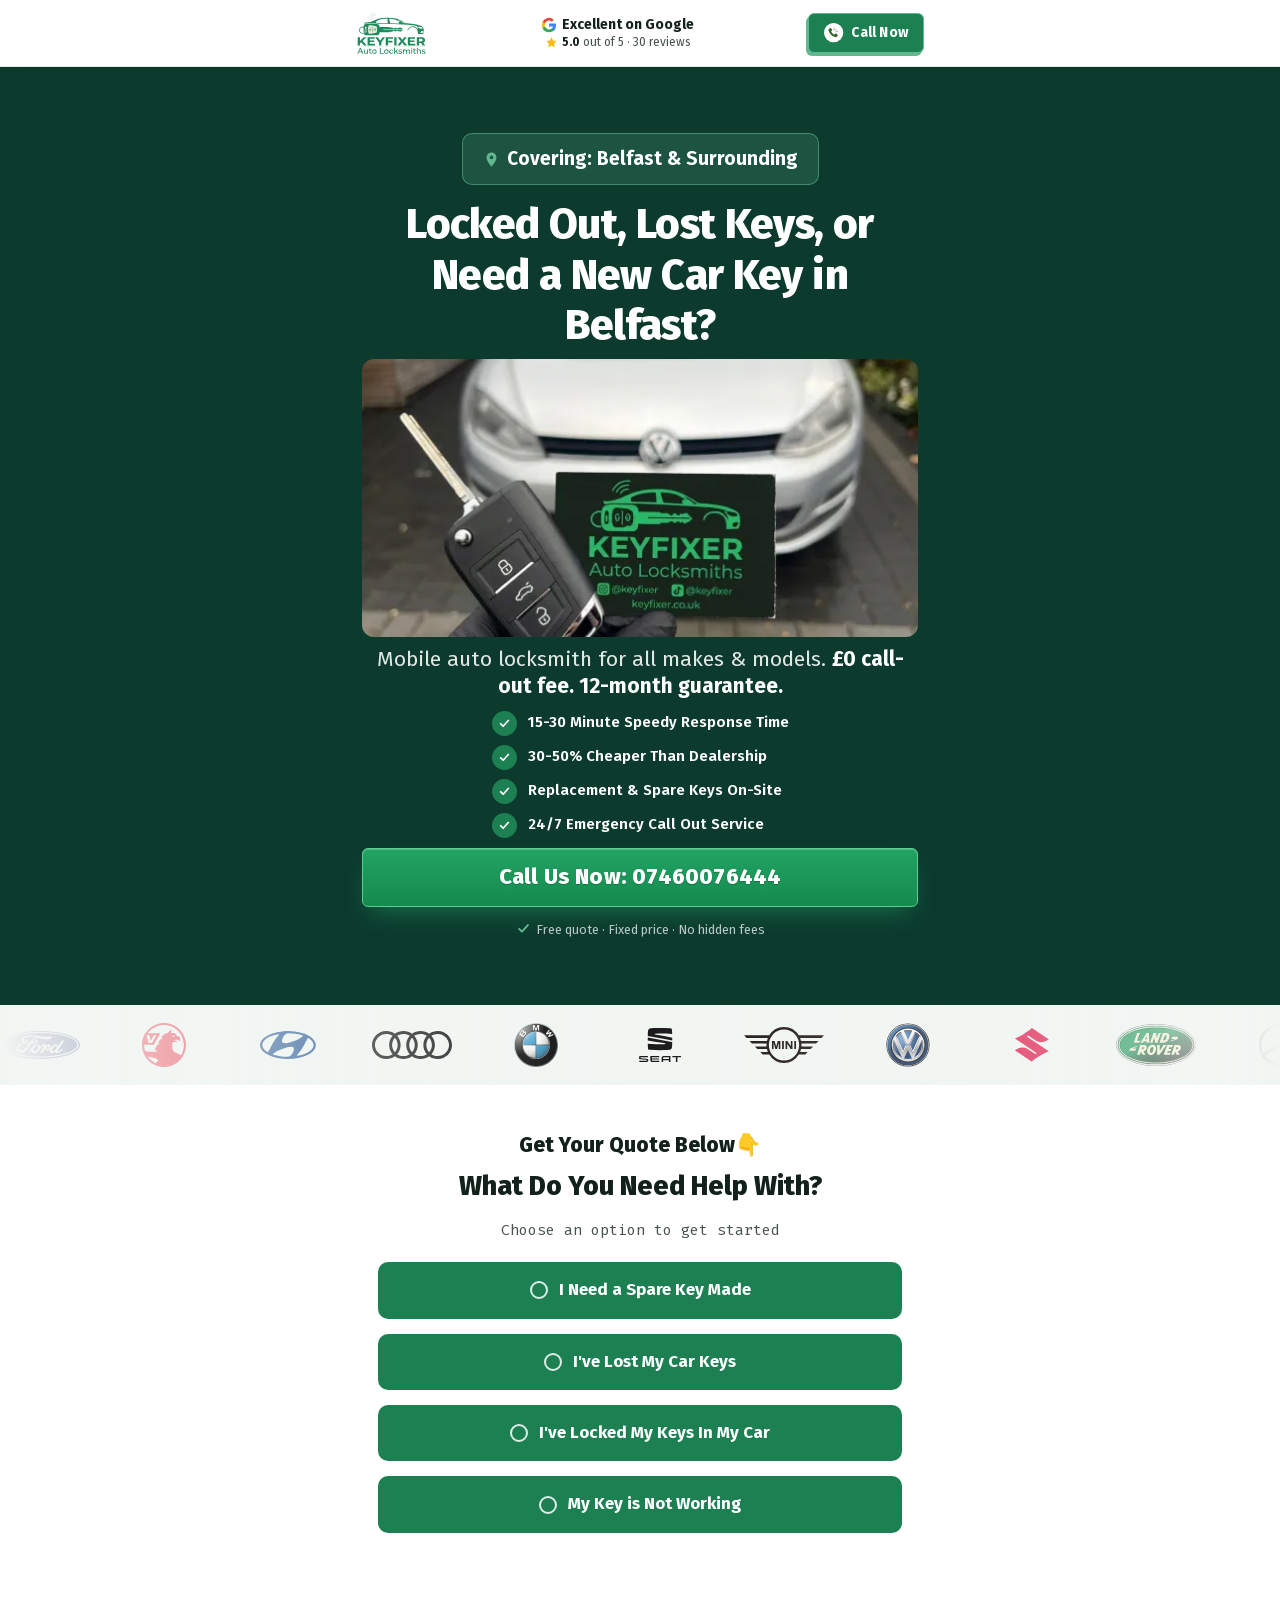
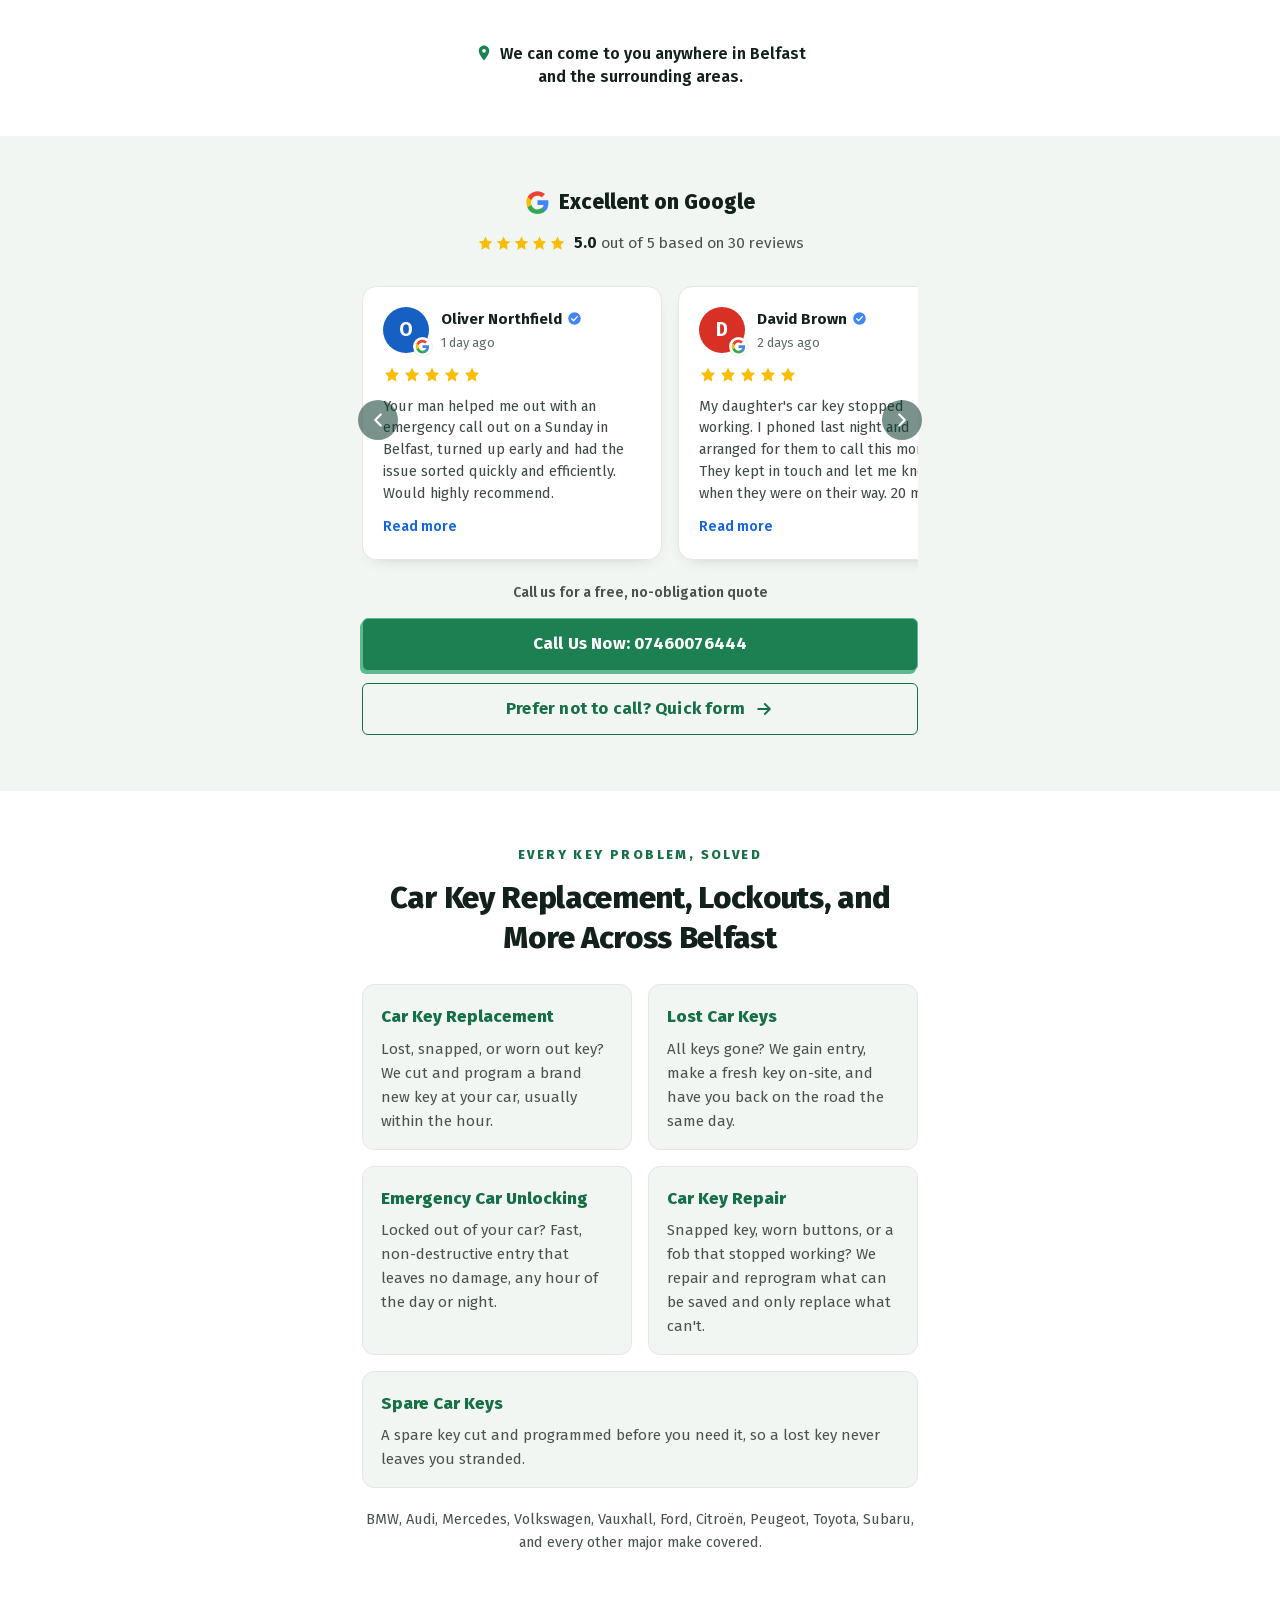
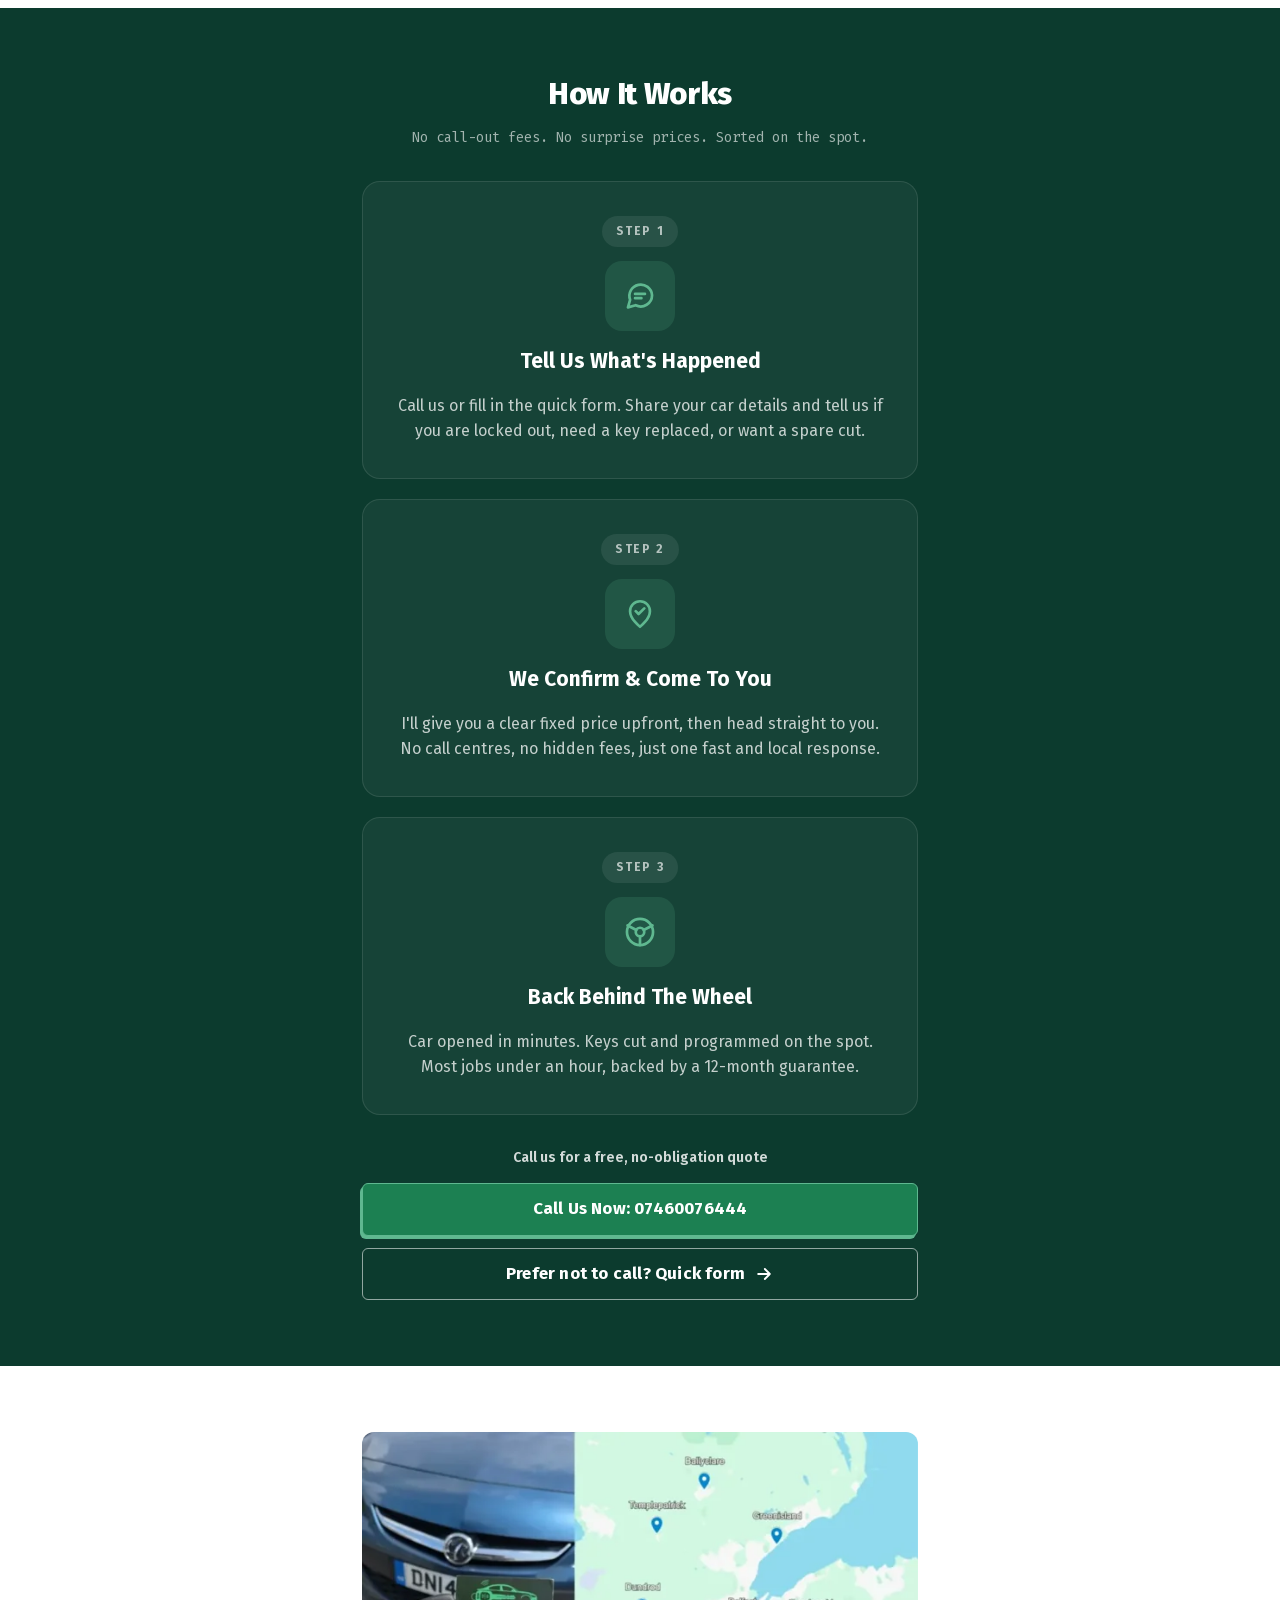
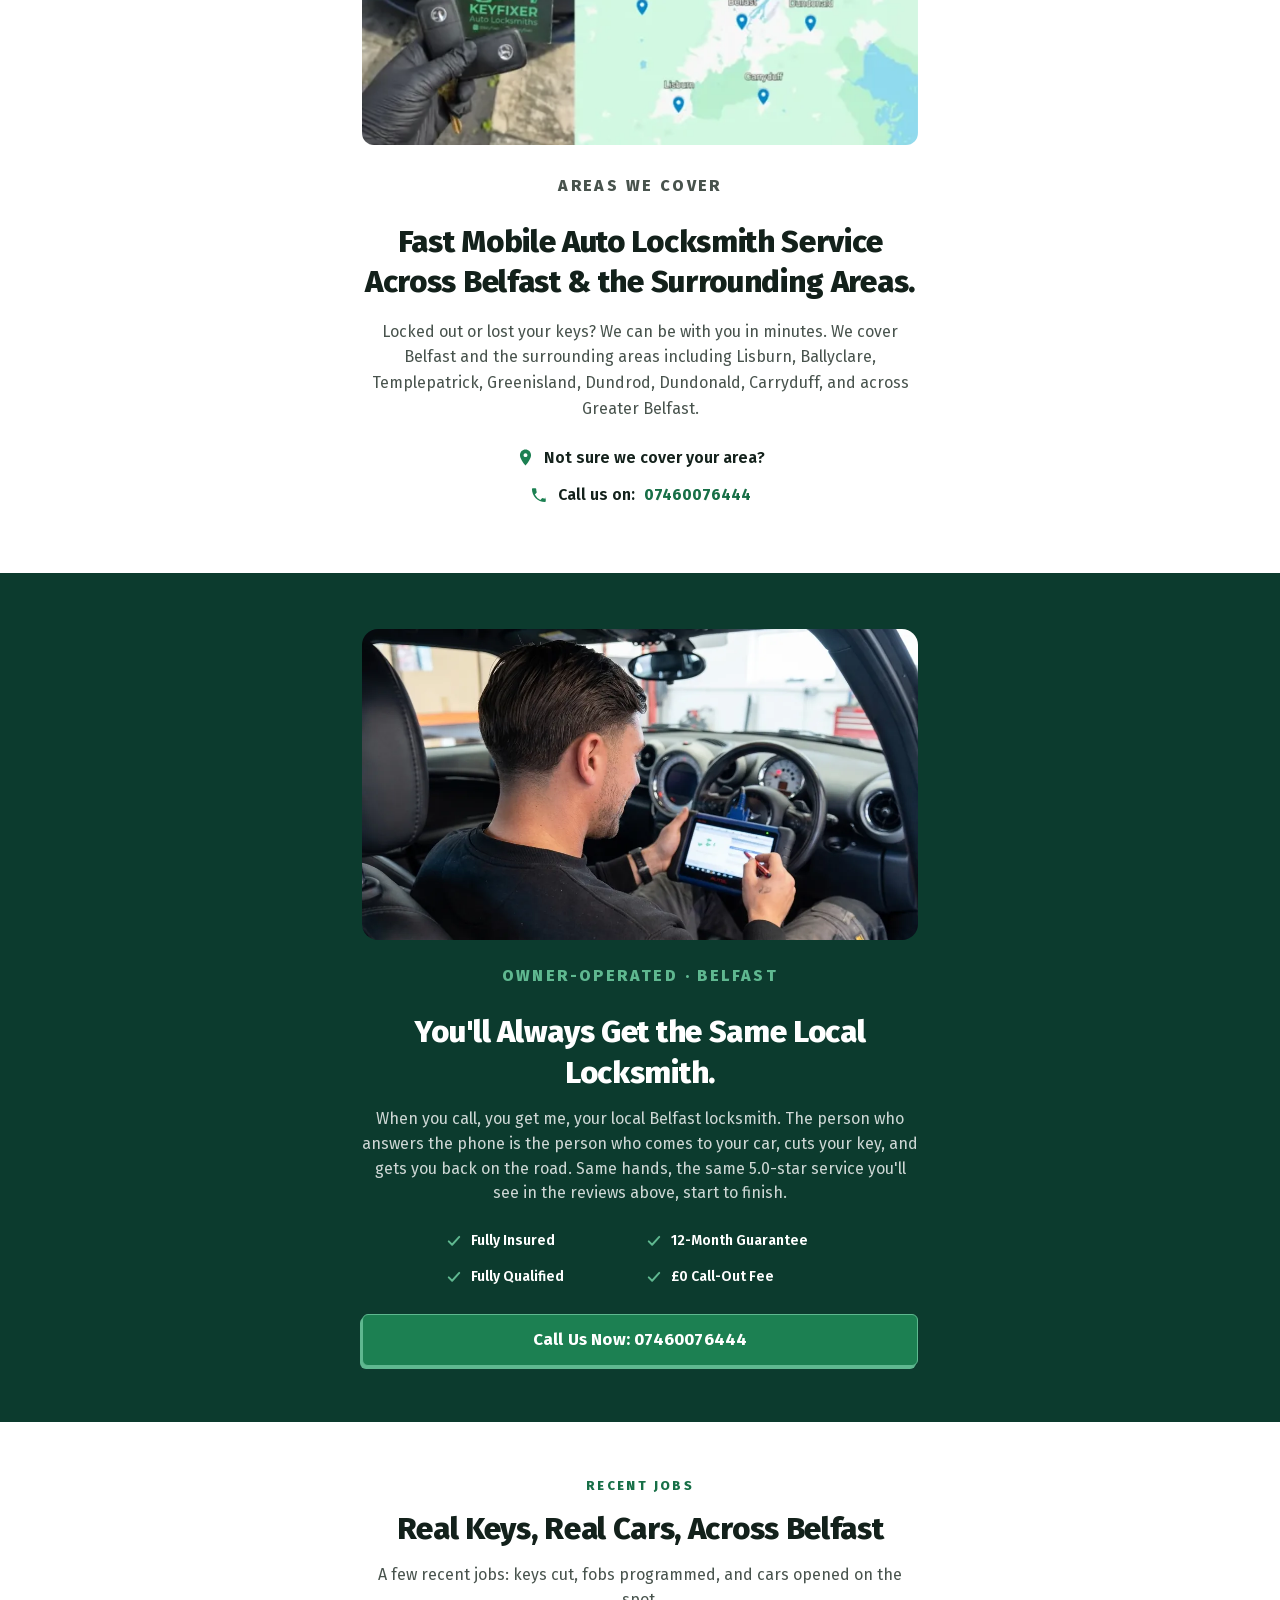
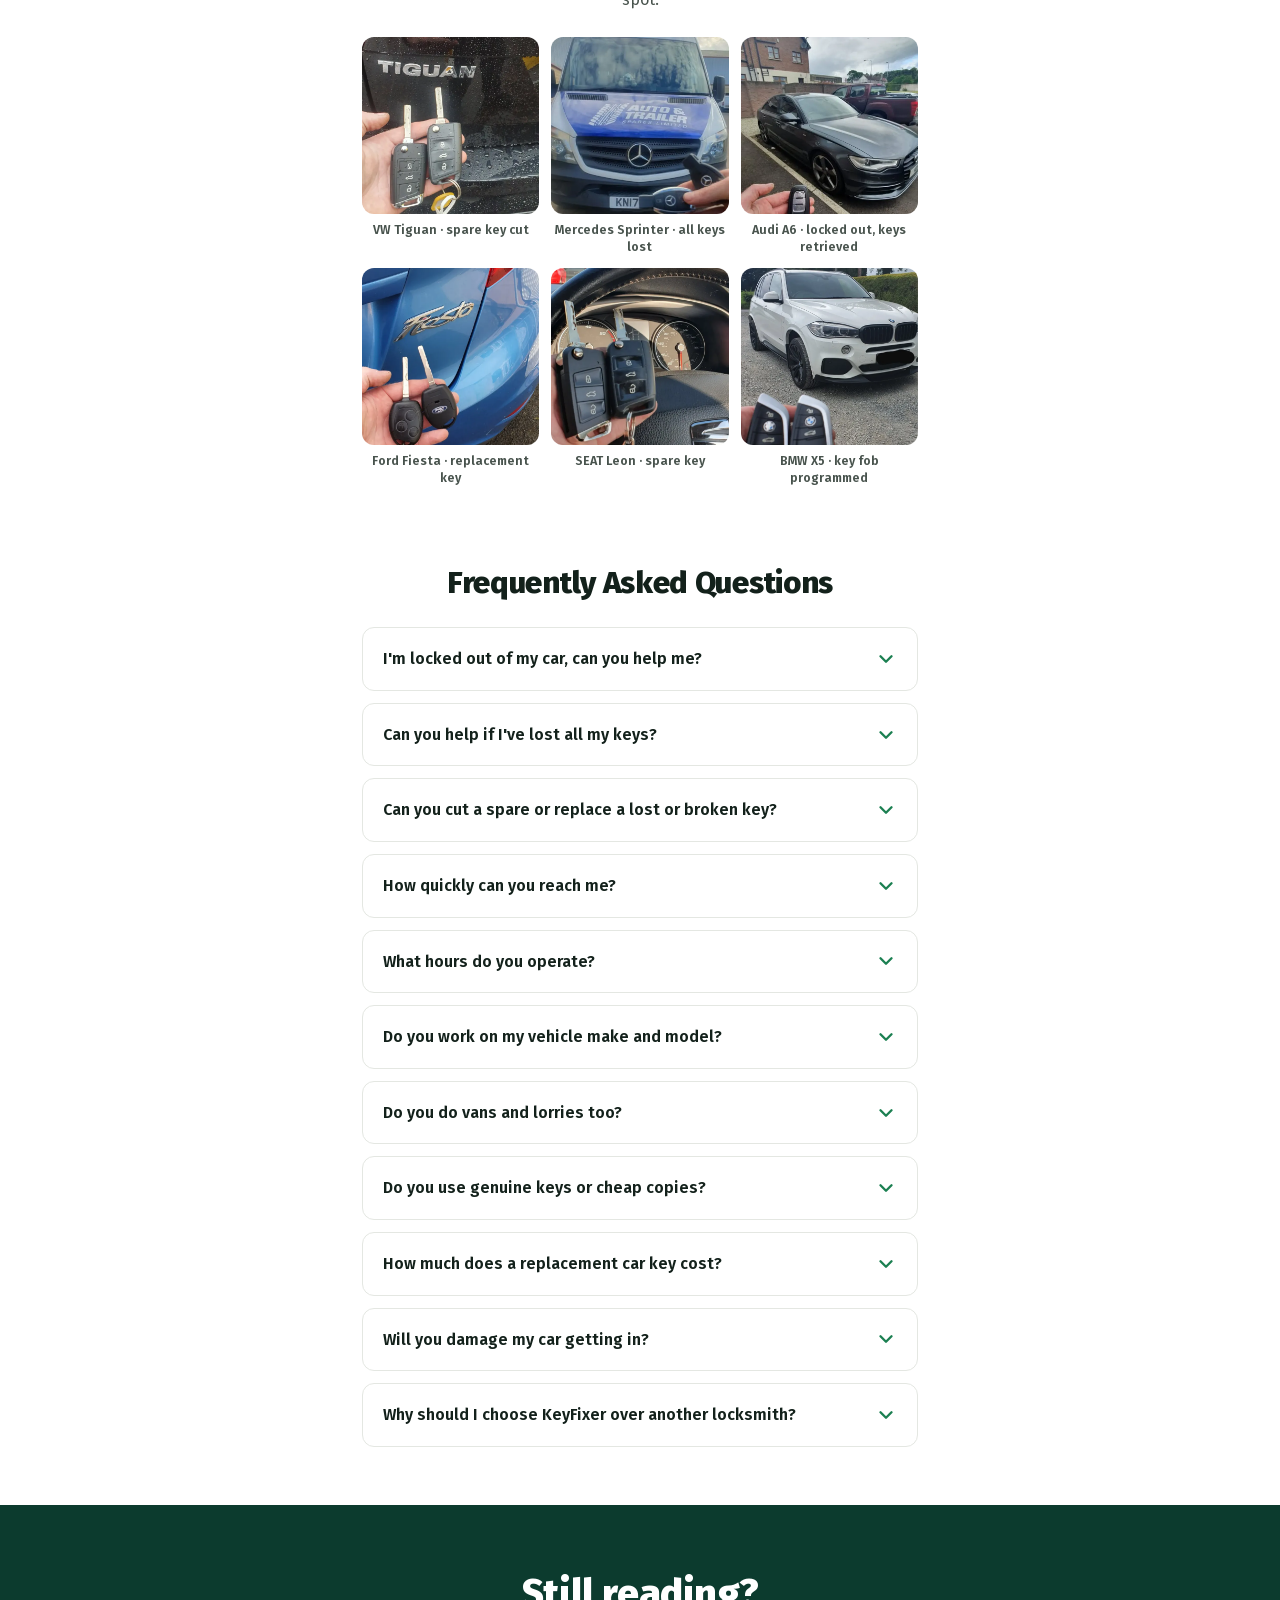
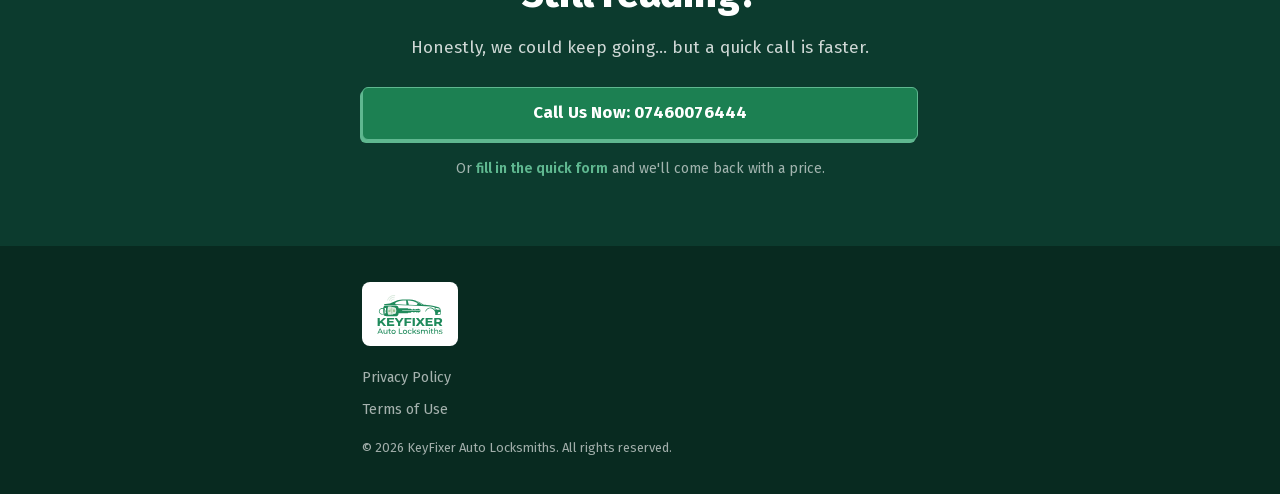
==== index.html @ 0a599f73 "Fix facade carry-through: routing race, config-text poisoning, patient verify Three stacked bugs bro" ====
<!doctype html>
<html lang="en-GB">
<head>
<meta charset="utf-8">
<meta name="viewport" content="width=device-width, initial-scale=1">
<!-- Google tag (gtag.js) -->
<script async src="https://www.googletagmanager.com/gtag/js?id=AW-18305418863"></script>
<script>
  window.dataLayer = window.dataLayer || [];
  function gtag(){dataLayer.push(arguments);}
  gtag('js', new Date());

  gtag('config', 'AW-18305418863');
</script>
<script>
  /* Click to Call conversion (Belfast Operator 1). One delegated listener
     covers every tel: link. A tel: tap opens the dialer WITHOUT unloading
     the page, so the hit fires directly and the tap is never delayed or
     blocked: no preventDefault, no callback, no failsafe. If gtag loads
     late, the event queues in the dataLayer and sends on arrival. */
  document.addEventListener('click', function (e) {
    var a = e.target && e.target.closest ? e.target.closest('a[href^="tel:"]') : null;
    if (!a) return;
    console.log('[click-to-call] tap on "' + (a.textContent || '').replace(/\s+/g, ' ').trim().slice(0, 40) + '" -> ' + a.getAttribute('href'));
    gtag('event', 'conversion', {
        'send_to': 'AW-18305418863/j5mgCMmc8NEcEO-M2phE',
        'value': 1.0,
        'currency': 'AED'
    });
    console.log('[click-to-call] ' + (window.google_tag_manager ? 'conversion sent (gtag active)' : 'conversion queued (gtag not loaded on this device: blocked, or still loading)'));
  });
</script>
<script>
  /* Microsoft Clarity stub: queues any calls made before the tag loads.
     The tag itself is injected by the deferred loader at the bottom so it
     never competes with the initial render. */
  window.clarity = window.clarity || function(){ (window.clarity.q = window.clarity.q || []).push(arguments); };
</script>
<script>
  /* Meta Pixel stub: init and PageView queue here; fbevents.js itself is
     injected by the deferred loader at the bottom and drains the queue. */
  !function(f,b,e,v,n){if(f.fbq)return;n=f.fbq=function(){n.callMethod?
  n.callMethod.apply(n,arguments):n.queue.push(arguments)};
  if(!f._fbq)f._fbq=n;n.push=n;n.loaded=!0;n.version='2.0';
  n.queue=[]}(window,document,'script','https://connect.facebook.net/en_US/fbevents.js');
  fbq('init', '1968172937166325');
  fbq('track', 'PageView');
</script>
<title>KeyFixer Auto Locksmiths | Mobile Car Key Replacement &amp; Lockouts in Belfast</title>
<meta name="description" content="Locked out, lost your keys, or need a car key replacement? KeyFixer mobile auto locksmiths cover Belfast &amp; the surrounding areas across Northern Ireland. £0 call-out fee, 15-30 min response, 24/7. Call 07460076444.">
<meta name="theme-color" content="#0c3b2e">
<meta property="og:type" content="website">
<meta property="og:locale" content="en_GB">
<meta property="og:title" content="KeyFixer Auto Locksmiths | Mobile Car Key Replacement in Belfast">
<meta property="og:description" content="Mobile auto locksmith for all car makes and models. £0 call-out fee. 15-30 min response. 24/7 emergency call out across Belfast & the surrounding areas in Northern Ireland.">
<link rel="icon" href="data:image/svg+xml,%3Csvg%20xmlns='http://www.w3.org/2000/svg'%20viewBox='0%200%2032%2032'%3E%3Crect%20width='32'%20height='32'%20rx='7'%20fill='%231f8a5b'/%3E%3Cpath%20d='M19%207a5.4%205.4%200%200%200-5.1%207.1L9%2019v3.5h3.4v-1.8h1.8v-1.8h1.7l.9-.9A5.4%205.4%200%201%200%2019%207Zm2%204.3a1.3%201.3%200%201%201%200-2.6%201.3%201.3%200%200%201%200%202.6Z'%20fill='white'/%3E%3C/svg%3E">
<style>
/* Self-hosted Fira (latin subset, OFL licence): no third-party font origins */
@font-face{font-family:'Fira Sans';font-style:normal;font-weight:400;font-display:swap;src:url(fonts/fira-sans-400.woff2) format('woff2');unicode-range:U+0000-00FF,U+0131,U+0152-0153,U+02BB-02BC,U+02C6,U+02DA,U+02DC,U+0304,U+0308,U+0329,U+2000-206F,U+20AC,U+2122,U+2191,U+2193,U+2212,U+2215,U+FEFF,U+FFFD}
@font-face{font-family:'Fira Sans';font-style:normal;font-weight:600;font-display:swap;src:url(fonts/fira-sans-600.woff2) format('woff2');unicode-range:U+0000-00FF,U+0131,U+0152-0153,U+02BB-02BC,U+02C6,U+02DA,U+02DC,U+0304,U+0308,U+0329,U+2000-206F,U+20AC,U+2122,U+2191,U+2193,U+2212,U+2215,U+FEFF,U+FFFD}
@font-face{font-family:'Fira Sans';font-style:normal;font-weight:700;font-display:swap;src:url(fonts/fira-sans-700.woff2) format('woff2');unicode-range:U+0000-00FF,U+0131,U+0152-0153,U+02BB-02BC,U+02C6,U+02DA,U+02DC,U+0304,U+0308,U+0329,U+2000-206F,U+20AC,U+2122,U+2191,U+2193,U+2212,U+2215,U+FEFF,U+FFFD}
@font-face{font-family:'Fira Sans';font-style:normal;font-weight:800;font-display:swap;src:url(fonts/fira-sans-800.woff2) format('woff2');unicode-range:U+0000-00FF,U+0131,U+0152-0153,U+02BB-02BC,U+02C6,U+02DA,U+02DC,U+0304,U+0308,U+0329,U+2000-206F,U+20AC,U+2122,U+2191,U+2193,U+2212,U+2215,U+FEFF,U+FFFD}
@font-face{font-family:'Fira Mono';font-style:normal;font-weight:400;font-display:swap;src:url(fonts/fira-mono-400.woff2) format('woff2');unicode-range:U+0000-00FF,U+0131,U+0152-0153,U+02BB-02BC,U+02C6,U+02DA,U+02DC,U+0304,U+0308,U+0329,U+2000-206F,U+20AC,U+2122,U+2191,U+2193,U+2212,U+2215,U+FEFF,U+FFFD}
</style>
<style>
/* ============ TOKENS ============ */
:root{
  --dark:#0c3b2e;
  --dark-2:#082a20;
  --green:#1c8052;   /* one notch darker than the original #1f8a5b so white button text passes WCAG 4.5:1 */
  --green-hover:#19774c;
  --green-ink:#176f47;   /* green for text and outlines on light backgrounds, 5.6:1 on --light */
  --edge:#5fb890;
  --ink:#13211b;
  --body:#48534d;
  --light:#f2f6f3;
  --line:#e4e7e2;
  --gold:#fbbc05;
  --gblue:#4285F4;
  --mono:'Fira Mono',ui-monospace,SFMono-Regular,Menlo,Consolas,monospace;
  --max:600px;
  --pad:22px;
}

/* ============ RESET ============ */
*,*::before,*::after{box-sizing:border-box}
*{margin:0;padding:0}
html{scroll-behavior:smooth;-webkit-text-size-adjust:100%}
body{
  font-family:'Fira Sans',-apple-system,BlinkMacSystemFont,'Segoe UI',Roboto,Helvetica,Arial,sans-serif;
  color:var(--body);
  background:#fff;
  line-height:1.6;
  -webkit-font-smoothing:antialiased;
  text-rendering:optimizeLegibility;
}
img,svg{display:block;max-width:100%}
a{color:inherit;text-decoration:none}
ul{list-style:none}
:focus-visible{outline:3px solid #7fd8a4;outline-offset:2px;border-radius:4px}
@media (prefers-reduced-motion:reduce){
  html{scroll-behavior:auto}
  *{transition-duration:.01ms!important;animation-duration:.01ms!important}
  .brand-track{animation-duration:46s!important}
}

/* ============ LAYOUT ============ */
.container{width:100%;max-width:var(--max);margin:0 auto;padding:0 var(--pad)}

/* ============ BUTTONS ============ */
.btn{
  display:flex;align-items:center;justify-content:center;gap:9px;
  width:100%;
  background:var(--green);color:#fff;
  font-weight:700;font-size:17px;line-height:1.2;letter-spacing:.2px;
  padding:15px 24px;
  border:1px solid var(--edge);
  border-radius:6px;
  box-shadow:-2px 3px 0 0 var(--edge);
  transition:background-color .15s ease,transform .12s ease,box-shadow .12s ease;
}
.btn:hover{background:var(--green-hover)}
.btn:active{transform:translate(-2px,3px);box-shadow:0 0 0 0 var(--edge)}
.btn--mini{
  width:auto;flex:0 0 auto;white-space:nowrap;
  padding:9px 15px;font-size:14px;gap:7px;
}
.btn--mini img{width:20px;height:20px}
/* Primary hero CTA: rich green with white text, pops off the dark bg, stays legible */
.btn--hero{
  background:linear-gradient(180deg,#22a463 0%,#15894e 100%);color:#fff;
  border:1px solid #57cf93;
  font-size:21px;font-weight:800;padding:15px 18px;white-space:nowrap;
  box-shadow:0 12px 24px -10px rgba(34,164,99,.6), inset 0 1px 0 rgba(255,255,255,.22);
  text-shadow:0 1px 1px rgba(0,0,0,.22);
}
.btn--hero:hover{background:linear-gradient(180deg,#1f9a5c 0%,#127a46 100%)}
.btn--hero:active{transform:translateY(2px);box-shadow:0 6px 14px -8px rgba(34,164,99,.55)}
/* dual CTA: primary call button + secondary ghost "quote" button */
.cta-pair{display:flex;flex-direction:column;gap:12px;margin-top:8px}
.btn--ghost{background:transparent;color:var(--green-ink);border:1.5px solid var(--green-ink);box-shadow:none}
.btn--ghost:hover{background:rgba(31,138,91,.07)}
.btn--ghost svg{width:20px;height:20px;flex:0 0 auto}
.on-dark .btn--ghost{color:#fff;border-color:rgba(255,255,255,.55)}
.on-dark .btn--ghost:hover{background:rgba(255,255,255,.08)}
.cta-note{font-size:14px;font-weight:600;color:var(--body);margin:0 0 2px;text-align:center}
.on-dark .cta-note{color:rgba(255,255,255,.82)}
.only-desktop{display:none}
@media (min-width:760px){.only-mobile{display:none}.only-desktop{display:inline}}

/* ============ HEADER ============ */
.site-header{
  position:sticky;top:0;z-index:50;
  background:#fff;border-bottom:1px solid var(--line);
  box-shadow:0 2px 14px -10px rgba(0,0,0,.45);
}
.site-header .container{display:flex;align-items:center;justify-content:space-between;gap:8px;padding:10px 16px}
.brand{display:flex;flex:0 0 auto}
.brand-logo{height:46px;width:auto}
.gbadge{display:flex;flex-direction:column;align-items:center;gap:3px;flex:0 1 auto;line-height:1.12;text-align:center;color:var(--ink)}
.gbadge-title{display:flex;align-items:center;gap:5px;font-weight:700;font-size:clamp(11px,3.3vw,14px);color:var(--ink);white-space:nowrap}
.gbadge-g{width:clamp(13px,3.6vw,16px);height:clamp(13px,3.6vw,16px);flex:0 0 auto}
.gbadge-rating{display:flex;align-items:center;gap:4px;font-size:clamp(9px,2.7vw,12px);color:var(--body);white-space:nowrap}
.gbadge-rating svg{width:clamp(10px,3vw,13px);height:clamp(10px,3vw,13px);color:var(--gold);flex:0 0 auto}
.gbadge-rating strong{color:var(--ink);font-weight:700}

/* ============ HERO ============ */
.hero{background:var(--dark);color:#fff;text-align:center;padding:8px 0 22px}
.eyebrow-pill{
  display:inline-flex;align-items:center;gap:7px;white-space:nowrap;max-width:100%;
  border:1px solid rgba(95,184,144,.55);
  background:rgba(95,184,144,.20);
  color:#fff;
  padding:10px clamp(13px,3.8vw,20px);border-radius:10px;
  font-size:clamp(14.5px,4.4vw,19px);font-weight:700;margin-bottom:14px;
}
.eyebrow-pill svg{width:17px;height:17px;color:var(--edge);flex:0 0 auto}
.hero h1{
  font-size:23px;line-height:1.2;font-weight:800;color:#fff;
  letter-spacing:-.015em;margin-bottom:8px;
}
.hero-img{width:100%;height:auto;aspect-ratio:2/1;object-fit:cover;border-radius:12px;margin-bottom:9px}
.hero-lead{font-size:16px;line-height:1.3;color:rgba(255,255,255,.88);margin-bottom:10px}
.hero-lead strong{font-weight:700;color:#fff}
.points{display:inline-flex;flex-direction:column;gap:8px;text-align:left;margin-bottom:10px}
.point{display:flex;align-items:flex-start;gap:11px;font-size:15px;font-weight:600;color:#fff}
.tick{
  flex:0 0 25px;width:25px;height:25px;margin-top:1px;border-radius:50%;
  background:var(--green);color:#fff;
  display:flex;align-items:center;justify-content:center;
}
.tick svg{width:13px;height:13px}
.hero-local{margin-top:14px;font-size:13px;line-height:1.45;color:rgba(255,255,255,.72);max-width:430px;margin-left:auto;margin-right:auto}
.hero-local svg{display:inline-block;vertical-align:-2px;width:15px;height:15px;color:var(--edge);margin-right:5px}
.hero-local strong{color:#fff;font-weight:700}

/* ============ BRAND LOGO MARQUEE ============ */
.brands{background:var(--light);overflow:hidden;position:relative;padding:18px 0}
.brand-track{
  display:flex;align-items:center;gap:44px;width:max-content;
  animation:brand-scroll 67s linear infinite;
  will-change:transform;
}
.brand-track img{width:80px;height:44px;object-fit:contain;flex:0 0 auto}
/* tight-cropped emblems: pad inside the slot so they match the older logos' visual size */
.brand-track img.em{padding:5px 12px;box-sizing:border-box}
/* loop distance = 22 logos x 80px + 22 gaps x 44px */
@keyframes brand-scroll{
  from{transform:translate3d(0,0,0)}
  to{transform:translate3d(-2728px,0,0)}
}
.brands::after{
  content:"";position:absolute;inset:0;z-index:2;pointer-events:none;
  background:linear-gradient(to right,
    #f2f6f3 0%,
    rgba(242,246,243,.75) 10%,
    rgba(242,246,243,0) 50%,
    rgba(242,246,243,.5) 90%,
    #f2f6f3 100%);
}

/* ============ QUOTE / GROWFORM EMBED ============ */
.quote{background:#fff;padding:4px 0 40px;scroll-margin-top:78px}
.embed{width:100%;min-height:420px;position:relative}
/* the real form stages invisibly (full width so it lays out correctly) and
   swaps in via .gf-live once it has booted */
.embed iframe{width:100%!important;border:0;display:block;position:absolute;left:0;top:0;opacity:0;pointer-events:none}
.embed iframe.gf-live{position:static;opacity:1;pointer-events:auto}
/* facade: instant replica of the form's first step */
.gf-skel{max-width:560px;margin:0 auto;padding:30px 18px 10px;text-align:center;min-height:540px}
.gf-skel-eyebrow{font-size:21px;font-weight:800;color:var(--ink)}
.gf-skel-title{font-size:27px;font-weight:800;color:var(--ink);margin:2px 0 10px}
.gf-skel-sub{font-family:var(--mono);font-size:15px;color:var(--body);margin-bottom:20px}
.gf-skel-btn{display:flex;align-items:center;justify-content:center;gap:11px;width:100%;background:var(--green);color:#fff;font-family:inherit;font-weight:700;font-size:17px;line-height:1.2;border:0;border-radius:10px;padding:18px 16px;margin-bottom:15px;cursor:pointer}
.gf-skel-btn::before{content:"";width:18px;height:18px;border-radius:50%;border:2px solid rgba(255,255,255,.85);flex:0 0 auto}
.gf-skel-btn.is-loading{opacity:.8}
.gf-skel-btn.is-loading::before{border-right-color:transparent;animation:gfspin .7s linear infinite}
@keyframes gfspin{to{transform:rotate(360deg)}}
.form-note{
  margin:4px auto 0;max-width:360px;
  font-size:16px;font-weight:600;line-height:1.4;color:var(--ink);text-align:center;
}
.form-note svg{display:inline-block;vertical-align:-3px;width:18px;height:18px;color:var(--green);margin-right:7px}

/* ============ GOOGLE REVIEWS SLIDER ============ */
.reviews{background:var(--light);padding:50px 0 56px;overflow:hidden;scroll-margin-top:78px}
.reviews-head{text-align:center;margin-bottom:24px}
.g-rating{display:inline-flex;align-items:center;gap:9px;font-size:21px;font-weight:800;color:var(--ink)}
.g-rating svg{width:25px;height:25px;flex:0 0 auto}
.reviews-sub{display:flex;align-items:center;justify-content:center;gap:8px;margin-top:8px;font-size:15.5px;color:var(--body)}
.reviews-sub .stars{display:inline-flex;gap:1px}
.reviews-sub .stars svg{width:17px;height:17px;color:var(--gold)}
.reviews-sub strong{color:var(--ink)}
.reviews-slider{position:relative}
.reviews-track{
  display:flex;gap:16px;overflow-x:auto;scroll-snap-type:x mandatory;
  padding:6px 2px 14px;-webkit-overflow-scrolling:touch;scrollbar-width:none;
}
.reviews-track::-webkit-scrollbar{display:none}
.review-card{
  flex:0 0 280px;max-width:280px;scroll-snap-align:start;
  background:#fff;border:1px solid var(--line);border-radius:14px;
  padding:20px;display:flex;flex-direction:column;gap:12px;
  box-shadow:0 6px 18px -12px rgba(0,0,0,.3);
}
.review-top{display:flex;align-items:center;gap:12px}
.review-avatar{
  position:relative;flex:0 0 auto;width:46px;height:46px;border-radius:50%;
  display:flex;align-items:center;justify-content:center;
  color:#fff;font-weight:700;font-size:19px;
}
.review-avatar .gmark{
  position:absolute;right:-3px;bottom:-3px;width:19px;height:19px;
  background:#fff;border-radius:50%;padding:2px;box-shadow:0 0 0 1px rgba(0,0,0,.06);
}
.review-meta{display:flex;flex-direction:column;gap:2px;min-width:0}
.review-name{display:flex;align-items:center;gap:5px;font-weight:700;font-size:15px;color:var(--ink)}
.review-name .verified{flex:0 0 auto;width:15px;height:15px;color:var(--gblue)}
.review-date{font-size:13px;color:#5f6b64}
.review-stars{display:flex;gap:2px}
.review-stars svg{width:18px;height:18px;color:var(--gold)}
.review-text{
  font-size:14.5px;line-height:1.5;color:#3f4a44;
  display:-webkit-box;-webkit-line-clamp:5;-webkit-box-orient:vertical;overflow:hidden;
}
.review-readmore{
  margin-top:auto;align-self:flex-start;
  font:inherit;font-size:14px;font-weight:600;color:#1565d8;
  background:none;border:none;cursor:pointer;padding:0;
}
.review-readmore:hover{text-decoration:underline}
.review-nav{
  position:absolute;top:calc(50% - 7px);transform:translateY(-50%);z-index:3;
  width:40px;height:40px;border-radius:50%;border:none;cursor:pointer;
  background:rgba(12,59,46,.55);color:#fff;
  display:flex;align-items:center;justify-content:center;
  transition:background-color .15s ease;
}
.review-nav:hover{background:rgba(12,59,46,.8)}
.review-nav.prev{left:-4px}
.review-nav.next{right:-4px}
.review-nav svg{width:22px;height:22px}

/* reviews modal */
.reviews-modal{
  width:100vw;max-width:100vw;height:100dvh;max-height:100dvh;
  margin:0;padding:0;border:none;border-radius:0;background:#fff;color:var(--body);
}
.reviews-modal::backdrop{background:rgba(8,20,16,.6)}
.reviews-modal[open]{position:fixed;inset:0;display:flex;flex-direction:column}
.modal-head{position:relative;flex:0 0 auto;padding:18px 20px 14px;border-bottom:1px solid var(--line);text-align:center}
.modal-head .g-rating{font-size:19px}
.modal-close{
  position:absolute;top:12px;right:12px;width:42px;height:42px;border-radius:50%;
  border:none;background:#f2f6f3;color:var(--ink);cursor:pointer;
  display:flex;align-items:center;justify-content:center;
}
.modal-close:hover{background:#e4e7e2}
.modal-close svg{width:22px;height:22px}
.modal-body{flex:1 1 auto;overflow-y:auto;-webkit-overflow-scrolling:touch;padding:2px 0 28px}
.modal-body-inner{width:100%;max-width:600px;margin:0 auto;padding:0 22px}
.modal-review{padding:20px 0;border-bottom:1px solid var(--line)}
.modal-review:last-child{border-bottom:none}
.modal-review .review-top{margin-bottom:10px}
.modal-review .review-stars{margin-bottom:10px}
.review-text.full{display:block;-webkit-line-clamp:unset;overflow:visible}

/* ============ HOW IT WORKS ============ */
.how{background:var(--dark);color:#fff;text-align:center;padding:58px 0}
.h2{font-size:27px;line-height:1.3;font-weight:800;letter-spacing:-.01em}
.how .h2{color:#fff}
.how .sub{font-family:var(--mono);font-size:14px;color:rgba(255,255,255,.62);margin:12px 0 32px}
.steps{display:flex;flex-direction:column;gap:20px;margin-bottom:32px}
.step{
  background:rgba(255,255,255,.045);
  border:1px solid rgba(255,255,255,.1);
  border-radius:18px;padding:34px 26px;
  display:flex;flex-direction:column;align-items:center;gap:14px;
}
.step-num{
  font-size:12px;font-weight:700;letter-spacing:1.6px;text-transform:uppercase;
  color:rgba(255,255,255,.65);
  background:rgba(255,255,255,.08);
  padding:6px 14px;border-radius:999px;
}
.step-icon{
  width:70px;height:70px;border-radius:17px;
  background:rgba(95,184,144,.16);color:var(--edge);
  display:flex;align-items:center;justify-content:center;
}
.step-icon svg{width:34px;height:34px}
.step h3{font-size:21px;font-weight:700;color:#fff}
.step p{font-size:16px;color:rgba(255,255,255,.75)}

/* ============ AREAS WE COVER ============ */
/* ============ SERVICES ============ */
.services{background:#fff;text-align:center;padding:54px 0;scroll-margin-top:78px}
.how,.areas,.faq{scroll-margin-top:78px}
.services .h2{color:var(--ink);margin-bottom:26px}
.svc-grid{display:grid;grid-template-columns:1fr;gap:14px;text-align:left}
.svc{background:var(--light);border:1px solid var(--line);border-radius:12px;padding:18px 18px 16px}
.svc h3{font-size:17px;font-weight:800;color:var(--green-ink);margin-bottom:6px}
.svc p{font-size:15px;color:var(--body)}
.svc-makes{margin-top:20px;font-size:14.5px;color:var(--body)}
@media (min-width:760px){.svc-grid{grid-template-columns:1fr 1fr;gap:16px}.svc:last-child:nth-child(odd){grid-column:1/-1}}

.areas{background:#fff;text-align:center;padding:56px 0}
.areas-img{width:100%;height:auto;border-radius:12px;margin-bottom:28px}
.section-eyebrow{
  font-size:13px;font-weight:800;letter-spacing:2.4px;text-transform:uppercase;
  color:var(--green-ink);margin-bottom:12px;
}
.areas .h2{color:var(--ink);margin-bottom:16px}
.areas p{font-size:16px;color:var(--body);margin-bottom:24px}
.areas-contact{display:flex;flex-direction:column;align-items:center;gap:11px}
.contact-line{display:flex;align-items:center;gap:9px;font-size:16px;font-weight:600;color:var(--ink)}
.contact-line svg{width:19px;height:19px;color:var(--green)}
.contact-line a{color:var(--green-ink);font-weight:700}
.contact-line a:hover{text-decoration:underline}

/* owner / no-call-centre trust section */
.owner{background:var(--dark);color:#fff;text-align:center;padding:56px 0}
.owner-photo{width:100%;height:auto;display:block;border-radius:16px;margin-bottom:24px}
.owner .section-eyebrow{color:var(--edge)}
.owner h2{color:#fff;margin-bottom:14px}
.owner p{font-size:16px;line-height:1.55;color:rgba(255,255,255,.8);margin-bottom:24px}
.owner-badges{list-style:none;display:grid;grid-template-columns:1fr 1fr;gap:13px 10px;max-width:390px;margin:0 auto 26px;text-align:left}
.owner-badge{display:flex;align-items:center;gap:8px;font-size:14px;font-weight:600;color:#fff;white-space:nowrap}
.owner-badge svg{width:18px;height:18px;color:var(--edge);flex:0 0 auto}

/* shared image placeholder (swap for real photos) */
.img-ph{display:flex;align-items:center;justify-content:center;text-align:center;background:linear-gradient(135deg,#eef0ec,#e2e5e0);border:1.5px dashed #b6bdb4;color:#7c857c;font-family:var(--mono);font-size:11.5px;line-height:1.6;padding:14px}
.areas-img.img-ph{aspect-ratio:7/6}

/* recent jobs gallery */
.gallery{background:#fff;text-align:center;padding:54px 0}
.gallery .h2{color:var(--ink);margin-bottom:12px}
.gallery .gallery-sub{font-size:16px;color:var(--body);margin-bottom:24px}
.gallery-grid{display:grid;grid-template-columns:1fr 1fr;gap:12px;align-items:start}
.gallery-item{margin:0}
.gallery-photo{aspect-ratio:1/1;width:100%;height:auto;display:block;object-fit:cover;border-radius:12px}
.gallery-item figcaption{font-size:12.5px;font-weight:600;color:var(--body);margin-top:8px;line-height:1.35}
@media (min-width:560px){.gallery-grid{grid-template-columns:1fr 1fr 1fr}}

/* ============ FAQ ============ */
.faq{background:#fff;padding:22px 0 58px}
.faq .h2{text-align:center;color:var(--ink);margin-bottom:24px}
.faq-list{display:flex;flex-direction:column;gap:12px}
.faq-item{border:1px solid var(--line);border-radius:12px;background:#fff;overflow:hidden}
.faq-item summary{
  list-style:none;display:flex;align-items:center;justify-content:space-between;gap:14px;
  padding:18px 20px;font-weight:600;font-size:16px;color:var(--ink);
}
.faq-item summary::-webkit-details-marker{display:none}
.faq-item summary:hover{color:var(--green)}
.faq-item .chev{flex:0 0 auto;width:22px;height:22px;color:var(--green);transition:transform .2s ease}
.faq-item[open] .chev{transform:rotate(180deg)}
.faq-item[open] summary{color:var(--green)}
.faq-answer{padding:0 20px 18px;font-size:15px;color:var(--body)}
.faq-answer a{color:var(--green);font-weight:700}
.faq-answer a:hover{text-decoration:underline}

/* ============ FINAL CTA ============ */
.final{background:var(--dark);color:#fff;text-align:center;padding:60px 0}
.final h2{font-size:32px;line-height:1.22;font-weight:800;color:#fff;letter-spacing:-.01em;margin-bottom:16px}
.final .sub{font-size:17px;color:rgba(255,255,255,.8);margin-bottom:26px}
.final .fineprint{font-size:14px;color:rgba(255,255,255,.62);margin-top:18px}
.final .fineprint a{color:var(--edge);font-weight:600}
.final .fineprint a:hover{text-decoration:underline}

/* ============ FOOTER ============ */
.site-footer{background:var(--dark-2);color:rgba(255,255,255,.62);padding:36px 0}
.site-footer .brand{display:inline-flex;background:#fff;border-radius:8px;padding:10px 14px}
.footer-logo{height:44px;width:auto}
.footer-links{display:flex;flex-direction:column;gap:9px;margin-top:20px}
.footer-links a{font-size:14.5px;color:rgba(255,255,255,.64)}
.footer-links a:hover{color:#fff}
.footer-copy{font-size:13px;color:rgba(255,255,255,.62);margin-top:16px}

/* sticky mobile call bar: persistent CTA that follows the user */
.callbar{position:fixed;left:0;right:0;bottom:0;z-index:60;display:flex;gap:8px;padding:9px 10px;padding-bottom:calc(9px + env(safe-area-inset-bottom));background:rgba(8,42,32,.96);-webkit-backdrop-filter:blur(8px);backdrop-filter:blur(8px);border-top:1px solid rgba(95,184,144,.3);box-shadow:0 -8px 22px -10px rgba(0,0,0,.55);transition:transform .25s ease}
.callbar.is-hidden{transform:translateY(120%)}
.callbar a{display:flex;align-items:center;justify-content:center;gap:8px;border-radius:9px;font-weight:700;font-size:16px;padding:13px 14px;line-height:1}
.callbar-call{flex:1 1 auto;background:#2ec27e;color:#06241a;box-shadow:0 6px 16px -8px rgba(46,194,126,.7)}
.callbar-quote{flex:0 0 auto;background:transparent;color:#fff;border:1.5px solid rgba(255,255,255,.5)}
.cb-phone{position:relative;width:22px;height:22px;display:flex;align-items:center;justify-content:center;flex:0 0 auto;color:#06241a}
.cb-phone svg{width:18px;height:18px}
.cb-phone::after{content:"";position:absolute;inset:-2px;border-radius:50%;border:2px solid currentColor;animation:cbpulse 1.6s ease-out infinite}
@keyframes cbpulse{0%{transform:scale(.6);opacity:.7}100%{transform:scale(1.4);opacity:0}}
@media (max-width:759px){body{padding-bottom:66px}}
@media (min-width:760px){.callbar{display:none}}

/* ============ LARGER SCREENS ============ */
@media (min-width:640px){
  .hero h1{font-size:42px}
  .hero-lead{font-size:21px}
  .btn--hero{font-size:22px}
  .final h2{font-size:39px}
  .h2{font-size:31px}
  .review-card{flex-basis:300px;max-width:300px}
  .hero,.how,.final,.areas{padding-top:66px;padding-bottom:66px}
  .quote{padding-top:14px;padding-bottom:48px}
}
</style>
<script type="application/ld+json">
{"@context":"https://schema.org","@type":"LocalBusiness","name":"KeyFixer Auto Locksmiths","description":"Mobile auto locksmith for car key replacement, lost car keys, and vehicle lockouts across Belfast and the surrounding areas in Northern Ireland.","telephone":"+447460076444","areaServed":"Belfast","openingHours":"Mo-Su 00:00-24:00","priceRange":"££","aggregateRating":{"@type":"AggregateRating","ratingValue":"5.0","reviewCount":"30"}}
</script>
</head>
<body>
<noscript><img height="1" width="1" style="display:none" alt=""
src="https://www.facebook.com/tr?id=1968172937166325&ev=PageView&noscript=1"
/></noscript>

<!-- ============================ HEADER ============================ -->
<header class="site-header">
  <div class="container">
    <a class="brand" href="#top" aria-label="KeyFixer Auto Locksmiths, home">
      <img class="brand-logo" src="images/keyfixer_logo.svg" alt="KeyFixer Auto Locksmiths" width="77" height="50">
    </a>
    <a class="gbadge" href="#reviews">
      <span class="gbadge-title">
        <svg class="gbadge-g" viewBox="0 0 24 24" aria-hidden="true"><path fill="#4285F4" d="M22.5 12.2c0-.8-.07-1.6-.2-2.3H12v4.5h5.9a5 5 0 0 1-2.2 3.3v2.8h3.6c2.1-1.95 3.2-4.85 3.2-8.3Z"/><path fill="#34A853" d="M12 23c2.9 0 5.35-.97 7.1-2.6l-3.6-2.8c-1 .67-2.3 1.07-3.5 1.07-2.7 0-5-1.83-5.83-4.3H2.45v2.9A11 11 0 0 0 12 23Z"/><path fill="#FBBC05" d="M6.17 14.37a6.6 6.6 0 0 1 0-4.74V6.73H2.45a11 11 0 0 0 0 9.84l3.72-2.2Z"/><path fill="#EA4335" d="M12 5.4c1.6 0 3 .55 4.12 1.62l3.08-3.08A11 11 0 0 0 2.45 6.73l3.72 2.9C7 7.2 9.3 5.4 12 5.4Z"/></svg>
        Excellent on Google
      </span>
      <span class="gbadge-rating">
        <svg viewBox="0 0 24 24" fill="currentColor" aria-hidden="true"><path d="m12 2 2.9 6.26L21.5 9.2l-4.75 4.64L17.8 21 12 17.27 6.2 21l1.05-7.16L2.5 9.2l6.6-.94Z"/></svg>
        <span><strong>5.0</strong> out of 5 &middot; 30 reviews</span>
      </span>
    </a>
    <a class="btn btn--mini" href="tel:+447460076444">
      <img src="images/phoneicon.svg" alt="" aria-hidden="true" width="19" height="19">
      Call Now
    </a>
  </div>
</header>

<main id="top">

  <!-- ============================ HERO ============================ -->
  <section class="hero">
    <div class="container">
      <span class="eyebrow-pill">
        <svg viewBox="0 0 24 24" fill="currentColor" aria-hidden="true"><path d="M12 2C8.13 2 5 5.13 5 9c0 5.25 7 13 7 13s7-7.75 7-13c0-3.87-3.13-7-7-7Zm0 9.5A2.5 2.5 0 1 1 12 6.5a2.5 2.5 0 0 1 0 5Z"/></svg>
        Covering: Belfast &amp; Surrounding
      </span>

      <h1>Locked Out, Lost Keys, or Need a New Car Key in Belfast?</h1>

      <img class="hero-img" src="[data-uri]" alt="KeyFixer mobile auto locksmith holding a programmed replacement car key" width="560" height="312" fetchpriority="high">

      <p class="hero-lead">Mobile auto locksmith for all makes &amp; models. <strong>£0 call-out fee. 12-month guarantee.</strong></p>

      <ul class="points">
        <li class="point">
          <span class="tick" aria-hidden="true"><svg viewBox="0 0 24 24" fill="none" stroke="currentColor" stroke-width="3.2" stroke-linecap="round" stroke-linejoin="round"><path d="m5 12.5 4.5 4.5L19 6.5"/></svg></span>
          15-30 Minute Speedy Response Time
        </li>
        <li class="point">
          <span class="tick" aria-hidden="true"><svg viewBox="0 0 24 24" fill="none" stroke="currentColor" stroke-width="3.2" stroke-linecap="round" stroke-linejoin="round"><path d="m5 12.5 4.5 4.5L19 6.5"/></svg></span>
          30-50% Cheaper Than Dealership
        </li>
        <li class="point">
          <span class="tick" aria-hidden="true"><svg viewBox="0 0 24 24" fill="none" stroke="currentColor" stroke-width="3.2" stroke-linecap="round" stroke-linejoin="round"><path d="m5 12.5 4.5 4.5L19 6.5"/></svg></span>
          Replacement &amp; Spare Keys On-Site
        </li>
        <li class="point">
          <span class="tick" aria-hidden="true"><svg viewBox="0 0 24 24" fill="none" stroke="currentColor" stroke-width="3.2" stroke-linecap="round" stroke-linejoin="round"><path d="m5 12.5 4.5 4.5L19 6.5"/></svg></span>
          24/7 Emergency Call Out Service
        </li>
      </ul>

      <a class="btn btn--hero" href="tel:+447460076444"><span class="only-mobile">Tap to Call: 07460076444</span><span class="only-desktop">Call Us Now: 07460076444</span></a>
      <p class="hero-local"><svg viewBox="0 0 24 24" fill="none" stroke="currentColor" stroke-width="3" stroke-linecap="round" stroke-linejoin="round" aria-hidden="true"><path d="m5 12.5 4.5 4.5L19 6.5"/></svg>Free quote · Fixed price · No hidden fees</p>
    </div>
  </section>

  <!-- ============================ BRAND LOGO MARQUEE ============================ -->
  <section class="brands" aria-label="Car makes we provide keys for">
    <div class="brand-track">
      <img src="car-logos/1_ford_logo.svg" alt="Ford" loading="lazy">
      <img src="car-logos/2_vauxhall_logo.svg" alt="Vauxhall" loading="lazy">
      <img class="em" src="car-logos/16_hyundai_logo.svg" alt="Hyundai" loading="lazy">
      <img src="car-logos/3_audi_logo.svg" alt="Audi" loading="lazy">
      <img src="car-logos/4_BMW_logo.svg" alt="BMW" loading="lazy">
      <img class="em" src="car-logos/18_seat_logo.svg" alt="SEAT" loading="lazy">
      <img src="car-logos/5_MINI_logo.svg" alt="MINI" loading="lazy">
      <img src="car-logos/6_Volkswagen_logo.svg" alt="Volkswagen" loading="lazy">
      <img class="em" src="car-logos/20_suzuki_logo.svg" alt="Suzuki" loading="lazy">
      <img src="car-logos/7_LandRover_logo.svg" alt="Land Rover" loading="lazy">
      <img src="car-logos/8_Mercedes_logo.svg" alt="Mercedes-Benz" loading="lazy">
      <img src="car-logos/19_fiat_logo.svg" alt="Fiat" loading="lazy">
      <img src="car-logos/9_peugeot_logo.svg" alt="Peugeot" loading="lazy">
      <img src="car-logos/10_KIA_logo.svg" alt="Kia" loading="lazy">
      <img class="em" src="car-logos/17_honda_logo.svg" alt="Honda" loading="lazy">
      <img src="car-logos/11_renault_logo.svg" alt="Renault" loading="lazy">
      <img src="car-logos/12_Toyota_logo.svg" alt="Toyota" loading="lazy">
      <img class="em" src="car-logos/21_dacia_logo.svg" alt="Dacia" loading="lazy">
      <img src="car-logos/13_volvo_logo.svg" alt="Volvo" loading="lazy">
      <img src="car-logos/14_citroen_logo.svg" alt="Citroën" loading="lazy">
      <img class="em" src="car-logos/15_mazda_logo.svg" alt="Mazda" loading="lazy">
      <img src="car-logos/Nissan_2020_logo.svg" alt="Nissan" loading="lazy">
      <img src="car-logos/1_ford_logo.svg" alt="" aria-hidden="true" loading="lazy">
      <img src="car-logos/2_vauxhall_logo.svg" alt="" aria-hidden="true" loading="lazy">
      <img class="em" src="car-logos/16_hyundai_logo.svg" alt="" aria-hidden="true" loading="lazy">
      <img src="car-logos/3_audi_logo.svg" alt="" aria-hidden="true" loading="lazy">
      <img src="car-logos/4_BMW_logo.svg" alt="" aria-hidden="true" loading="lazy">
      <img class="em" src="car-logos/18_seat_logo.svg" alt="" aria-hidden="true" loading="lazy">
      <img src="car-logos/5_MINI_logo.svg" alt="" aria-hidden="true" loading="lazy">
      <img src="car-logos/6_Volkswagen_logo.svg" alt="" aria-hidden="true" loading="lazy">
      <img class="em" src="car-logos/20_suzuki_logo.svg" alt="" aria-hidden="true" loading="lazy">
      <img src="car-logos/7_LandRover_logo.svg" alt="" aria-hidden="true" loading="lazy">
      <img src="car-logos/8_Mercedes_logo.svg" alt="" aria-hidden="true" loading="lazy">
      <img src="car-logos/19_fiat_logo.svg" alt="" aria-hidden="true" loading="lazy">
      <img src="car-logos/9_peugeot_logo.svg" alt="" aria-hidden="true" loading="lazy">
      <img src="car-logos/10_KIA_logo.svg" alt="" aria-hidden="true" loading="lazy">
      <img class="em" src="car-logos/17_honda_logo.svg" alt="" aria-hidden="true" loading="lazy">
      <img src="car-logos/11_renault_logo.svg" alt="" aria-hidden="true" loading="lazy">
      <img src="car-logos/12_Toyota_logo.svg" alt="" aria-hidden="true" loading="lazy">
      <img class="em" src="car-logos/21_dacia_logo.svg" alt="" aria-hidden="true" loading="lazy">
      <img src="car-logos/13_volvo_logo.svg" alt="" aria-hidden="true" loading="lazy">
      <img src="car-logos/14_citroen_logo.svg" alt="" aria-hidden="true" loading="lazy">
      <img class="em" src="car-logos/15_mazda_logo.svg" alt="" aria-hidden="true" loading="lazy">
      <img src="car-logos/Nissan_2020_logo.svg" alt="" aria-hidden="true" loading="lazy">
    </div>
  </section>

  <!-- ============================ QUOTE / GROWFORM EMBED ============================ -->
  <section class="quote" id="quote">
    <div class="embed" id="gf-embed">
      <!-- Instant facade of the form's first step. The real Growform boots
           behind it and takes over; a tap here is replayed onto the real
           form so the user lands straight on step 2. -->
      <div class="gf-skel" id="gf-skel">
        <p class="gf-skel-eyebrow">Get Your Quote Below&#128071;</p>
        <p class="gf-skel-title">What Do You Need Help With?</p>
        <p class="gf-skel-sub">Choose an option to get started</p>
        <button type="button" class="gf-skel-btn" data-opt="spare key">I Need a Spare Key Made</button>
        <button type="button" class="gf-skel-btn" data-opt="lost my">I've Lost My Car Keys</button>
        <button type="button" class="gf-skel-btn" data-opt="locked my">I've Locked My Keys In My Car</button>
        <button type="button" class="gf-skel-btn" data-opt="not working">My Key is Not Working</button>
      </div>
    </div>
    <div class="container">
      <p class="form-note"><svg viewBox="0 0 24 24" fill="currentColor" aria-hidden="true"><path d="M12 2C8.13 2 5 5.13 5 9c0 5.25 7 13 7 13s7-7.75 7-13c0-3.87-3.13-7-7-7Zm0 9.5A2.5 2.5 0 1 1 12 6.5a2.5 2.5 0 0 1 0 5Z"/></svg>We can come to you anywhere in Belfast and the surrounding areas.</p>
    </div>
  </section>

  <!-- ============================ GOOGLE REVIEWS SLIDER ============================ -->
  <section class="reviews" id="reviews" aria-label="Google reviews">
    <div class="container">
      <div class="reviews-head">
        <span class="g-rating">
          <svg viewBox="0 0 24 24" aria-hidden="true">
            <path fill="#4285F4" d="M22.5 12.2c0-.8-.07-1.6-.2-2.3H12v4.5h5.9a5 5 0 0 1-2.2 3.3v2.8h3.6c2.1-1.95 3.2-4.85 3.2-8.3Z"/>
            <path fill="#34A853" d="M12 23c2.9 0 5.35-.97 7.1-2.6l-3.6-2.8c-1 .67-2.3 1.07-3.5 1.07-2.7 0-5-1.83-5.83-4.3H2.45v2.9A11 11 0 0 0 12 23Z"/>
            <path fill="#FBBC05" d="M6.17 14.37a6.6 6.6 0 0 1 0-4.74V6.73H2.45a11 11 0 0 0 0 9.84l3.72-2.2Z"/>
            <path fill="#EA4335" d="M12 5.4c1.6 0 3 .55 4.12 1.62l3.08-3.08A11 11 0 0 0 2.45 6.73l3.72 2.9C7 7.2 9.3 5.4 12 5.4Z"/>
          </svg>
          Excellent on Google
        </span>
        <div class="reviews-sub">
          <span class="stars" aria-hidden="true">
            <svg viewBox="0 0 24 24" fill="currentColor"><path d="m12 2 2.9 6.26L21.5 9.2l-4.75 4.64L17.8 21 12 17.27 6.2 21l1.05-7.16L2.5 9.2l6.6-.94Z"/></svg>
            <svg viewBox="0 0 24 24" fill="currentColor"><path d="m12 2 2.9 6.26L21.5 9.2l-4.75 4.64L17.8 21 12 17.27 6.2 21l1.05-7.16L2.5 9.2l6.6-.94Z"/></svg>
            <svg viewBox="0 0 24 24" fill="currentColor"><path d="m12 2 2.9 6.26L21.5 9.2l-4.75 4.64L17.8 21 12 17.27 6.2 21l1.05-7.16L2.5 9.2l6.6-.94Z"/></svg>
            <svg viewBox="0 0 24 24" fill="currentColor"><path d="m12 2 2.9 6.26L21.5 9.2l-4.75 4.64L17.8 21 12 17.27 6.2 21l1.05-7.16L2.5 9.2l6.6-.94Z"/></svg>
            <svg viewBox="0 0 24 24" fill="currentColor"><path d="m12 2 2.9 6.26L21.5 9.2l-4.75 4.64L17.8 21 12 17.27 6.2 21l1.05-7.16L2.5 9.2l6.6-.94Z"/></svg>
          </span>
          <span><strong>5.0</strong> out of 5 based on 30 reviews</span>
        </div>
      </div>

      <div class="reviews-slider">
        <button class="review-nav prev" type="button" aria-label="Previous reviews">
          <svg viewBox="0 0 24 24" fill="none" stroke="currentColor" stroke-width="2.4" stroke-linecap="round" stroke-linejoin="round"><path d="m15 18-6-6 6-6"/></svg>
        </button>

        <div class="reviews-track" id="reviewsTrack">

          <article class="review-card">
            <div class="review-top">
              <span class="review-avatar" style="background:#1660c4">O<span class="gmark"><svg viewBox="0 0 24 24" aria-hidden="true"><path fill="#4285F4" d="M22.5 12.2c0-.8-.07-1.6-.2-2.3H12v4.5h5.9a5 5 0 0 1-2.2 3.3v2.8h3.6c2.1-1.95 3.2-4.85 3.2-8.3Z"/><path fill="#34A853" d="M12 23c2.9 0 5.35-.97 7.1-2.6l-3.6-2.8c-1 .67-2.3 1.07-3.5 1.07-2.7 0-5-1.83-5.83-4.3H2.45v2.9A11 11 0 0 0 12 23Z"/><path fill="#FBBC05" d="M6.17 14.37a6.6 6.6 0 0 1 0-4.74V6.73H2.45a11 11 0 0 0 0 9.84l3.72-2.2Z"/><path fill="#EA4335" d="M12 5.4c1.6 0 3 .55 4.12 1.62l3.08-3.08A11 11 0 0 0 2.45 6.73l3.72 2.9C7 7.2 9.3 5.4 12 5.4Z"/></svg></span></span>
              <span class="review-meta">
                <span class="review-name">Oliver Northfield <span class="verified" role="img" aria-label="Verified"><svg viewBox="0 0 24 24" fill="currentColor"><circle cx="12" cy="12" r="10"/><path d="m7.5 12.5 3 3 6-6.5" fill="none" stroke="#fff" stroke-width="2.2" stroke-linecap="round" stroke-linejoin="round"/></svg></span></span>
                <span class="review-date">1 day ago</span>
              </span>
            </div>
            <div class="review-stars" role="img" aria-label="5 out of 5 stars">
              <svg viewBox="0 0 24 24" fill="currentColor"><path d="m12 2 2.9 6.26L21.5 9.2l-4.75 4.64L17.8 21 12 17.27 6.2 21l1.05-7.16L2.5 9.2l6.6-.94Z"/></svg><svg viewBox="0 0 24 24" fill="currentColor"><path d="m12 2 2.9 6.26L21.5 9.2l-4.75 4.64L17.8 21 12 17.27 6.2 21l1.05-7.16L2.5 9.2l6.6-.94Z"/></svg><svg viewBox="0 0 24 24" fill="currentColor"><path d="m12 2 2.9 6.26L21.5 9.2l-4.75 4.64L17.8 21 12 17.27 6.2 21l1.05-7.16L2.5 9.2l6.6-.94Z"/></svg><svg viewBox="0 0 24 24" fill="currentColor"><path d="m12 2 2.9 6.26L21.5 9.2l-4.75 4.64L17.8 21 12 17.27 6.2 21l1.05-7.16L2.5 9.2l6.6-.94Z"/></svg><svg viewBox="0 0 24 24" fill="currentColor"><path d="m12 2 2.9 6.26L21.5 9.2l-4.75 4.64L17.8 21 12 17.27 6.2 21l1.05-7.16L2.5 9.2l6.6-.94Z"/></svg>
            </div>
            <p class="review-text">Your man helped me out with an emergency call out on a Sunday in Belfast, turned up early and had the issue sorted quickly and efficiently. Would highly recommend.</p>
            <button class="review-readmore" type="button" data-open-reviews>Read more</button>
          </article>

          <article class="review-card">
            <div class="review-top">
              <span class="review-avatar" style="background:#d93025">D<span class="gmark"><svg viewBox="0 0 24 24" aria-hidden="true"><path fill="#4285F4" d="M22.5 12.2c0-.8-.07-1.6-.2-2.3H12v4.5h5.9a5 5 0 0 1-2.2 3.3v2.8h3.6c2.1-1.95 3.2-4.85 3.2-8.3Z"/><path fill="#34A853" d="M12 23c2.9 0 5.35-.97 7.1-2.6l-3.6-2.8c-1 .67-2.3 1.07-3.5 1.07-2.7 0-5-1.83-5.83-4.3H2.45v2.9A11 11 0 0 0 12 23Z"/><path fill="#FBBC05" d="M6.17 14.37a6.6 6.6 0 0 1 0-4.74V6.73H2.45a11 11 0 0 0 0 9.84l3.72-2.2Z"/><path fill="#EA4335" d="M12 5.4c1.6 0 3 .55 4.12 1.62l3.08-3.08A11 11 0 0 0 2.45 6.73l3.72 2.9C7 7.2 9.3 5.4 12 5.4Z"/></svg></span></span>
              <span class="review-meta">
                <span class="review-name">David Brown <span class="verified" role="img" aria-label="Verified"><svg viewBox="0 0 24 24" fill="currentColor"><circle cx="12" cy="12" r="10"/><path d="m7.5 12.5 3 3 6-6.5" fill="none" stroke="#fff" stroke-width="2.2" stroke-linecap="round" stroke-linejoin="round"/></svg></span></span>
                <span class="review-date">2 days ago</span>
              </span>
            </div>
            <div class="review-stars" role="img" aria-label="5 out of 5 stars">
              <svg viewBox="0 0 24 24" fill="currentColor"><path d="m12 2 2.9 6.26L21.5 9.2l-4.75 4.64L17.8 21 12 17.27 6.2 21l1.05-7.16L2.5 9.2l6.6-.94Z"/></svg><svg viewBox="0 0 24 24" fill="currentColor"><path d="m12 2 2.9 6.26L21.5 9.2l-4.75 4.64L17.8 21 12 17.27 6.2 21l1.05-7.16L2.5 9.2l6.6-.94Z"/></svg><svg viewBox="0 0 24 24" fill="currentColor"><path d="m12 2 2.9 6.26L21.5 9.2l-4.75 4.64L17.8 21 12 17.27 6.2 21l1.05-7.16L2.5 9.2l6.6-.94Z"/></svg><svg viewBox="0 0 24 24" fill="currentColor"><path d="m12 2 2.9 6.26L21.5 9.2l-4.75 4.64L17.8 21 12 17.27 6.2 21l1.05-7.16L2.5 9.2l6.6-.94Z"/></svg><svg viewBox="0 0 24 24" fill="currentColor"><path d="m12 2 2.9 6.26L21.5 9.2l-4.75 4.64L17.8 21 12 17.27 6.2 21l1.05-7.16L2.5 9.2l6.6-.94Z"/></svg>
            </div>
            <p class="review-text">My daughter's car key stopped working. I phoned last night and arranged for them to call this morning. They kept in touch and let me know when they were on their way. 20 mins later a new and fully functional key was supplied. Can't fault the service, and not overly expensive either, considering what dealerships charge. Would definitely recommend them.</p>
            <button class="review-readmore" type="button" data-open-reviews>Read more</button>
          </article>

          <article class="review-card">
            <div class="review-top">
              <span class="review-avatar" style="background:#a54a00">E<span class="gmark"><svg viewBox="0 0 24 24" aria-hidden="true"><path fill="#4285F4" d="M22.5 12.2c0-.8-.07-1.6-.2-2.3H12v4.5h5.9a5 5 0 0 1-2.2 3.3v2.8h3.6c2.1-1.95 3.2-4.85 3.2-8.3Z"/><path fill="#34A853" d="M12 23c2.9 0 5.35-.97 7.1-2.6l-3.6-2.8c-1 .67-2.3 1.07-3.5 1.07-2.7 0-5-1.83-5.83-4.3H2.45v2.9A11 11 0 0 0 12 23Z"/><path fill="#FBBC05" d="M6.17 14.37a6.6 6.6 0 0 1 0-4.74V6.73H2.45a11 11 0 0 0 0 9.84l3.72-2.2Z"/><path fill="#EA4335" d="M12 5.4c1.6 0 3 .55 4.12 1.62l3.08-3.08A11 11 0 0 0 2.45 6.73l3.72 2.9C7 7.2 9.3 5.4 12 5.4Z"/></svg></span></span>
              <span class="review-meta">
                <span class="review-name">Ellen Mc Lean <span class="verified" role="img" aria-label="Verified"><svg viewBox="0 0 24 24" fill="currentColor"><circle cx="12" cy="12" r="10"/><path d="m7.5 12.5 3 3 6-6.5" fill="none" stroke="#fff" stroke-width="2.2" stroke-linecap="round" stroke-linejoin="round"/></svg></span></span>
                <span class="review-date">3 days ago</span>
              </span>
            </div>
            <div class="review-stars" role="img" aria-label="5 out of 5 stars">
              <svg viewBox="0 0 24 24" fill="currentColor"><path d="m12 2 2.9 6.26L21.5 9.2l-4.75 4.64L17.8 21 12 17.27 6.2 21l1.05-7.16L2.5 9.2l6.6-.94Z"/></svg><svg viewBox="0 0 24 24" fill="currentColor"><path d="m12 2 2.9 6.26L21.5 9.2l-4.75 4.64L17.8 21 12 17.27 6.2 21l1.05-7.16L2.5 9.2l6.6-.94Z"/></svg><svg viewBox="0 0 24 24" fill="currentColor"><path d="m12 2 2.9 6.26L21.5 9.2l-4.75 4.64L17.8 21 12 17.27 6.2 21l1.05-7.16L2.5 9.2l6.6-.94Z"/></svg><svg viewBox="0 0 24 24" fill="currentColor"><path d="m12 2 2.9 6.26L21.5 9.2l-4.75 4.64L17.8 21 12 17.27 6.2 21l1.05-7.16L2.5 9.2l6.6-.94Z"/></svg><svg viewBox="0 0 24 24" fill="currentColor"><path d="m12 2 2.9 6.26L21.5 9.2l-4.75 4.64L17.8 21 12 17.27 6.2 21l1.05-7.16L2.5 9.2l6.6-.94Z"/></svg>
            </div>
            <p class="review-text">Excellent service! Came to my house and programmed a new key in 20 minutes for my old RAV4 jeep. Super friendly guy and appreciated the quick call out to the house. Thank you!</p>
            <button class="review-readmore" type="button" data-open-reviews>Read more</button>
          </article>

          <article class="review-card">
            <div class="review-top">
              <span class="review-avatar" style="background:#188038">C<span class="gmark"><svg viewBox="0 0 24 24" aria-hidden="true"><path fill="#4285F4" d="M22.5 12.2c0-.8-.07-1.6-.2-2.3H12v4.5h5.9a5 5 0 0 1-2.2 3.3v2.8h3.6c2.1-1.95 3.2-4.85 3.2-8.3Z"/><path fill="#34A853" d="M12 23c2.9 0 5.35-.97 7.1-2.6l-3.6-2.8c-1 .67-2.3 1.07-3.5 1.07-2.7 0-5-1.83-5.83-4.3H2.45v2.9A11 11 0 0 0 12 23Z"/><path fill="#FBBC05" d="M6.17 14.37a6.6 6.6 0 0 1 0-4.74V6.73H2.45a11 11 0 0 0 0 9.84l3.72-2.2Z"/><path fill="#EA4335" d="M12 5.4c1.6 0 3 .55 4.12 1.62l3.08-3.08A11 11 0 0 0 2.45 6.73l3.72 2.9C7 7.2 9.3 5.4 12 5.4Z"/></svg></span></span>
              <span class="review-meta">
                <span class="review-name">Conor Kelly Gorman <span class="verified" role="img" aria-label="Verified"><svg viewBox="0 0 24 24" fill="currentColor"><circle cx="12" cy="12" r="10"/><path d="m7.5 12.5 3 3 6-6.5" fill="none" stroke="#fff" stroke-width="2.2" stroke-linecap="round" stroke-linejoin="round"/></svg></span></span>
                <span class="review-date">5 days ago</span>
              </span>
            </div>
            <div class="review-stars" role="img" aria-label="5 out of 5 stars">
              <svg viewBox="0 0 24 24" fill="currentColor"><path d="m12 2 2.9 6.26L21.5 9.2l-4.75 4.64L17.8 21 12 17.27 6.2 21l1.05-7.16L2.5 9.2l6.6-.94Z"/></svg><svg viewBox="0 0 24 24" fill="currentColor"><path d="m12 2 2.9 6.26L21.5 9.2l-4.75 4.64L17.8 21 12 17.27 6.2 21l1.05-7.16L2.5 9.2l6.6-.94Z"/></svg><svg viewBox="0 0 24 24" fill="currentColor"><path d="m12 2 2.9 6.26L21.5 9.2l-4.75 4.64L17.8 21 12 17.27 6.2 21l1.05-7.16L2.5 9.2l6.6-.94Z"/></svg><svg viewBox="0 0 24 24" fill="currentColor"><path d="m12 2 2.9 6.26L21.5 9.2l-4.75 4.64L17.8 21 12 17.27 6.2 21l1.05-7.16L2.5 9.2l6.6-.94Z"/></svg><svg viewBox="0 0 24 24" fill="currentColor"><path d="m12 2 2.9 6.26L21.5 9.2l-4.75 4.64L17.8 21 12 17.27 6.2 21l1.05-7.16L2.5 9.2l6.6-.94Z"/></svg>
            </div>
            <p class="review-text">Amazing service. He said he'd be here in 45 minutes and arrived in 25. Got us into the car in a few minutes. Thank you (Mercedes GLA)</p>
            <button class="review-readmore" type="button" data-open-reviews>Read more</button>
          </article>

          <article class="review-card">
            <div class="review-top">
              <span class="review-avatar" style="background:#9334e6">D<span class="gmark"><svg viewBox="0 0 24 24" aria-hidden="true"><path fill="#4285F4" d="M22.5 12.2c0-.8-.07-1.6-.2-2.3H12v4.5h5.9a5 5 0 0 1-2.2 3.3v2.8h3.6c2.1-1.95 3.2-4.85 3.2-8.3Z"/><path fill="#34A853" d="M12 23c2.9 0 5.35-.97 7.1-2.6l-3.6-2.8c-1 .67-2.3 1.07-3.5 1.07-2.7 0-5-1.83-5.83-4.3H2.45v2.9A11 11 0 0 0 12 23Z"/><path fill="#FBBC05" d="M6.17 14.37a6.6 6.6 0 0 1 0-4.74V6.73H2.45a11 11 0 0 0 0 9.84l3.72-2.2Z"/><path fill="#EA4335" d="M12 5.4c1.6 0 3 .55 4.12 1.62l3.08-3.08A11 11 0 0 0 2.45 6.73l3.72 2.9C7 7.2 9.3 5.4 12 5.4Z"/></svg></span></span>
              <span class="review-meta">
                <span class="review-name">Dean Pritchard <span class="verified" role="img" aria-label="Verified"><svg viewBox="0 0 24 24" fill="currentColor"><circle cx="12" cy="12" r="10"/><path d="m7.5 12.5 3 3 6-6.5" fill="none" stroke="#fff" stroke-width="2.2" stroke-linecap="round" stroke-linejoin="round"/></svg></span></span>
                <span class="review-date">1 week ago</span>
              </span>
            </div>
            <div class="review-stars" role="img" aria-label="5 out of 5 stars">
              <svg viewBox="0 0 24 24" fill="currentColor"><path d="m12 2 2.9 6.26L21.5 9.2l-4.75 4.64L17.8 21 12 17.27 6.2 21l1.05-7.16L2.5 9.2l6.6-.94Z"/></svg><svg viewBox="0 0 24 24" fill="currentColor"><path d="m12 2 2.9 6.26L21.5 9.2l-4.75 4.64L17.8 21 12 17.27 6.2 21l1.05-7.16L2.5 9.2l6.6-.94Z"/></svg><svg viewBox="0 0 24 24" fill="currentColor"><path d="m12 2 2.9 6.26L21.5 9.2l-4.75 4.64L17.8 21 12 17.27 6.2 21l1.05-7.16L2.5 9.2l6.6-.94Z"/></svg><svg viewBox="0 0 24 24" fill="currentColor"><path d="m12 2 2.9 6.26L21.5 9.2l-4.75 4.64L17.8 21 12 17.27 6.2 21l1.05-7.16L2.5 9.2l6.6-.94Z"/></svg><svg viewBox="0 0 24 24" fill="currentColor"><path d="m12 2 2.9 6.26L21.5 9.2l-4.75 4.64L17.8 21 12 17.27 6.2 21l1.05-7.16L2.5 9.2l6.6-.94Z"/></svg>
            </div>
            <p class="review-text">Phoned the fella on Saturday and he told me he would meet me on Monday, arrived on time, had everything sorted within 15 minutes, very professional and would recommend him to anyone.</p>
            <button class="review-readmore" type="button" data-open-reviews>Read more</button>
          </article>

          <article class="review-card">
            <div class="review-top">
              <span class="review-avatar" style="background:#0b8043">D<span class="gmark"><svg viewBox="0 0 24 24" aria-hidden="true"><path fill="#4285F4" d="M22.5 12.2c0-.8-.07-1.6-.2-2.3H12v4.5h5.9a5 5 0 0 1-2.2 3.3v2.8h3.6c2.1-1.95 3.2-4.85 3.2-8.3Z"/><path fill="#34A853" d="M12 23c2.9 0 5.35-.97 7.1-2.6l-3.6-2.8c-1 .67-2.3 1.07-3.5 1.07-2.7 0-5-1.83-5.83-4.3H2.45v2.9A11 11 0 0 0 12 23Z"/><path fill="#FBBC05" d="M6.17 14.37a6.6 6.6 0 0 1 0-4.74V6.73H2.45a11 11 0 0 0 0 9.84l3.72-2.2Z"/><path fill="#EA4335" d="M12 5.4c1.6 0 3 .55 4.12 1.62l3.08-3.08A11 11 0 0 0 2.45 6.73l3.72 2.9C7 7.2 9.3 5.4 12 5.4Z"/></svg></span></span>
              <span class="review-meta">
                <span class="review-name">Darren Nesbitt <span class="verified" role="img" aria-label="Verified"><svg viewBox="0 0 24 24" fill="currentColor"><circle cx="12" cy="12" r="10"/><path d="m7.5 12.5 3 3 6-6.5" fill="none" stroke="#fff" stroke-width="2.2" stroke-linecap="round" stroke-linejoin="round"/></svg></span></span>
                <span class="review-date">2 weeks ago</span>
              </span>
            </div>
            <div class="review-stars" role="img" aria-label="5 out of 5 stars">
              <svg viewBox="0 0 24 24" fill="currentColor"><path d="m12 2 2.9 6.26L21.5 9.2l-4.75 4.64L17.8 21 12 17.27 6.2 21l1.05-7.16L2.5 9.2l6.6-.94Z"/></svg><svg viewBox="0 0 24 24" fill="currentColor"><path d="m12 2 2.9 6.26L21.5 9.2l-4.75 4.64L17.8 21 12 17.27 6.2 21l1.05-7.16L2.5 9.2l6.6-.94Z"/></svg><svg viewBox="0 0 24 24" fill="currentColor"><path d="m12 2 2.9 6.26L21.5 9.2l-4.75 4.64L17.8 21 12 17.27 6.2 21l1.05-7.16L2.5 9.2l6.6-.94Z"/></svg><svg viewBox="0 0 24 24" fill="currentColor"><path d="m12 2 2.9 6.26L21.5 9.2l-4.75 4.64L17.8 21 12 17.27 6.2 21l1.05-7.16L2.5 9.2l6.6-.94Z"/></svg><svg viewBox="0 0 24 24" fill="currentColor"><path d="m12 2 2.9 6.26L21.5 9.2l-4.75 4.64L17.8 21 12 17.27 6.2 21l1.05-7.16L2.5 9.2l6.6-.94Z"/></svg>
            </div>
            <p class="review-text">Great service. I phoned last night and this morning I could use the car. Thank you so much for the great service and at a reasonable price. Would highly recommend.</p>
            <button class="review-readmore" type="button" data-open-reviews>Read more</button>
          </article>

          <article class="review-card">
            <div class="review-top">
              <span class="review-avatar" style="background:#c5221f">M<span class="gmark"><svg viewBox="0 0 24 24" aria-hidden="true"><path fill="#4285F4" d="M22.5 12.2c0-.8-.07-1.6-.2-2.3H12v4.5h5.9a5 5 0 0 1-2.2 3.3v2.8h3.6c2.1-1.95 3.2-4.85 3.2-8.3Z"/><path fill="#34A853" d="M12 23c2.9 0 5.35-.97 7.1-2.6l-3.6-2.8c-1 .67-2.3 1.07-3.5 1.07-2.7 0-5-1.83-5.83-4.3H2.45v2.9A11 11 0 0 0 12 23Z"/><path fill="#FBBC05" d="M6.17 14.37a6.6 6.6 0 0 1 0-4.74V6.73H2.45a11 11 0 0 0 0 9.84l3.72-2.2Z"/><path fill="#EA4335" d="M12 5.4c1.6 0 3 .55 4.12 1.62l3.08-3.08A11 11 0 0 0 2.45 6.73l3.72 2.9C7 7.2 9.3 5.4 12 5.4Z"/></svg></span></span>
              <span class="review-meta">
                <span class="review-name">Miłosz Stopka <span class="verified" role="img" aria-label="Verified"><svg viewBox="0 0 24 24" fill="currentColor"><circle cx="12" cy="12" r="10"/><path d="m7.5 12.5 3 3 6-6.5" fill="none" stroke="#fff" stroke-width="2.2" stroke-linecap="round" stroke-linejoin="round"/></svg></span></span>
                <span class="review-date">3 weeks ago</span>
              </span>
            </div>
            <div class="review-stars" role="img" aria-label="5 out of 5 stars">
              <svg viewBox="0 0 24 24" fill="currentColor"><path d="m12 2 2.9 6.26L21.5 9.2l-4.75 4.64L17.8 21 12 17.27 6.2 21l1.05-7.16L2.5 9.2l6.6-.94Z"/></svg><svg viewBox="0 0 24 24" fill="currentColor"><path d="m12 2 2.9 6.26L21.5 9.2l-4.75 4.64L17.8 21 12 17.27 6.2 21l1.05-7.16L2.5 9.2l6.6-.94Z"/></svg><svg viewBox="0 0 24 24" fill="currentColor"><path d="m12 2 2.9 6.26L21.5 9.2l-4.75 4.64L17.8 21 12 17.27 6.2 21l1.05-7.16L2.5 9.2l6.6-.94Z"/></svg><svg viewBox="0 0 24 24" fill="currentColor"><path d="m12 2 2.9 6.26L21.5 9.2l-4.75 4.64L17.8 21 12 17.27 6.2 21l1.05-7.16L2.5 9.2l6.6-.94Z"/></svg><svg viewBox="0 0 24 24" fill="currentColor"><path d="m12 2 2.9 6.26L21.5 9.2l-4.75 4.64L17.8 21 12 17.27 6.2 21l1.05-7.16L2.5 9.2l6.6-.94Z"/></svg>
            </div>
            <p class="review-text">Sound fella with huge knowledge in what he's doing. He made a few keys for my vans and lorry and programmed a spare to fully control my keyless car. One of the best locksmiths with high tech equipment in Northern Ireland. Truly recommend his service and I'm using him every time my customers need this type of service. Well done mate.</p>
            <button class="review-readmore" type="button" data-open-reviews>Read more</button>
          </article>

          <article class="review-card">
            <div class="review-top">
              <span class="review-avatar" style="background:#1967d2">S<span class="gmark"><svg viewBox="0 0 24 24" aria-hidden="true"><path fill="#4285F4" d="M22.5 12.2c0-.8-.07-1.6-.2-2.3H12v4.5h5.9a5 5 0 0 1-2.2 3.3v2.8h3.6c2.1-1.95 3.2-4.85 3.2-8.3Z"/><path fill="#34A853" d="M12 23c2.9 0 5.35-.97 7.1-2.6l-3.6-2.8c-1 .67-2.3 1.07-3.5 1.07-2.7 0-5-1.83-5.83-4.3H2.45v2.9A11 11 0 0 0 12 23Z"/><path fill="#FBBC05" d="M6.17 14.37a6.6 6.6 0 0 1 0-4.74V6.73H2.45a11 11 0 0 0 0 9.84l3.72-2.2Z"/><path fill="#EA4335" d="M12 5.4c1.6 0 3 .55 4.12 1.62l3.08-3.08A11 11 0 0 0 2.45 6.73l3.72 2.9C7 7.2 9.3 5.4 12 5.4Z"/></svg></span></span>
              <span class="review-meta">
                <span class="review-name">Sarah Anderson <span class="verified" role="img" aria-label="Verified"><svg viewBox="0 0 24 24" fill="currentColor"><circle cx="12" cy="12" r="10"/><path d="m7.5 12.5 3 3 6-6.5" fill="none" stroke="#fff" stroke-width="2.2" stroke-linecap="round" stroke-linejoin="round"/></svg></span></span>
                <span class="review-date">1 month ago</span>
              </span>
            </div>
            <div class="review-stars" role="img" aria-label="5 out of 5 stars">
              <svg viewBox="0 0 24 24" fill="currentColor"><path d="m12 2 2.9 6.26L21.5 9.2l-4.75 4.64L17.8 21 12 17.27 6.2 21l1.05-7.16L2.5 9.2l6.6-.94Z"/></svg><svg viewBox="0 0 24 24" fill="currentColor"><path d="m12 2 2.9 6.26L21.5 9.2l-4.75 4.64L17.8 21 12 17.27 6.2 21l1.05-7.16L2.5 9.2l6.6-.94Z"/></svg><svg viewBox="0 0 24 24" fill="currentColor"><path d="m12 2 2.9 6.26L21.5 9.2l-4.75 4.64L17.8 21 12 17.27 6.2 21l1.05-7.16L2.5 9.2l6.6-.94Z"/></svg><svg viewBox="0 0 24 24" fill="currentColor"><path d="m12 2 2.9 6.26L21.5 9.2l-4.75 4.64L17.8 21 12 17.27 6.2 21l1.05-7.16L2.5 9.2l6.6-.94Z"/></svg><svg viewBox="0 0 24 24" fill="currentColor"><path d="m12 2 2.9 6.26L21.5 9.2l-4.75 4.64L17.8 21 12 17.27 6.2 21l1.05-7.16L2.5 9.2l6.6-.94Z"/></svg>
            </div>
            <p class="review-text">Managed to lock keys in car, came out super fast &amp; all sorted swiftly. Thanks for your assistance :)</p>
            <button class="review-readmore" type="button" data-open-reviews>Read more</button>
          </article>

          <article class="review-card">
            <div class="review-top">
              <span class="review-avatar" style="background:#b06000">N<span class="gmark"><svg viewBox="0 0 24 24" aria-hidden="true"><path fill="#4285F4" d="M22.5 12.2c0-.8-.07-1.6-.2-2.3H12v4.5h5.9a5 5 0 0 1-2.2 3.3v2.8h3.6c2.1-1.95 3.2-4.85 3.2-8.3Z"/><path fill="#34A853" d="M12 23c2.9 0 5.35-.97 7.1-2.6l-3.6-2.8c-1 .67-2.3 1.07-3.5 1.07-2.7 0-5-1.83-5.83-4.3H2.45v2.9A11 11 0 0 0 12 23Z"/><path fill="#FBBC05" d="M6.17 14.37a6.6 6.6 0 0 1 0-4.74V6.73H2.45a11 11 0 0 0 0 9.84l3.72-2.2Z"/><path fill="#EA4335" d="M12 5.4c1.6 0 3 .55 4.12 1.62l3.08-3.08A11 11 0 0 0 2.45 6.73l3.72 2.9C7 7.2 9.3 5.4 12 5.4Z"/></svg></span></span>
              <span class="review-meta">
                <span class="review-name">Nito4436 <span class="verified" role="img" aria-label="Verified"><svg viewBox="0 0 24 24" fill="currentColor"><circle cx="12" cy="12" r="10"/><path d="m7.5 12.5 3 3 6-6.5" fill="none" stroke="#fff" stroke-width="2.2" stroke-linecap="round" stroke-linejoin="round"/></svg></span></span>
                <span class="review-date">2 months ago</span>
              </span>
            </div>
            <div class="review-stars" role="img" aria-label="5 out of 5 stars">
              <svg viewBox="0 0 24 24" fill="currentColor"><path d="m12 2 2.9 6.26L21.5 9.2l-4.75 4.64L17.8 21 12 17.27 6.2 21l1.05-7.16L2.5 9.2l6.6-.94Z"/></svg><svg viewBox="0 0 24 24" fill="currentColor"><path d="m12 2 2.9 6.26L21.5 9.2l-4.75 4.64L17.8 21 12 17.27 6.2 21l1.05-7.16L2.5 9.2l6.6-.94Z"/></svg><svg viewBox="0 0 24 24" fill="currentColor"><path d="m12 2 2.9 6.26L21.5 9.2l-4.75 4.64L17.8 21 12 17.27 6.2 21l1.05-7.16L2.5 9.2l6.6-.94Z"/></svg><svg viewBox="0 0 24 24" fill="currentColor"><path d="m12 2 2.9 6.26L21.5 9.2l-4.75 4.64L17.8 21 12 17.27 6.2 21l1.05-7.16L2.5 9.2l6.6-.94Z"/></svg><svg viewBox="0 0 24 24" fill="currentColor"><path d="m12 2 2.9 6.26L21.5 9.2l-4.75 4.64L17.8 21 12 17.27 6.2 21l1.05-7.16L2.5 9.2l6.6-.94Z"/></svg>
            </div>
            <p class="review-text">Quick response to my call and arrived within 2 hours. Service lasted under 30 mins for a new key and fob. Reasonably priced as well. Thanks!</p>
            <button class="review-readmore" type="button" data-open-reviews>Read more</button>
          </article>

          <article class="review-card">
            <div class="review-top">
              <span class="review-avatar" style="background:#7b1fa2">S<span class="gmark"><svg viewBox="0 0 24 24" aria-hidden="true"><path fill="#4285F4" d="M22.5 12.2c0-.8-.07-1.6-.2-2.3H12v4.5h5.9a5 5 0 0 1-2.2 3.3v2.8h3.6c2.1-1.95 3.2-4.85 3.2-8.3Z"/><path fill="#34A853" d="M12 23c2.9 0 5.35-.97 7.1-2.6l-3.6-2.8c-1 .67-2.3 1.07-3.5 1.07-2.7 0-5-1.83-5.83-4.3H2.45v2.9A11 11 0 0 0 12 23Z"/><path fill="#FBBC05" d="M6.17 14.37a6.6 6.6 0 0 1 0-4.74V6.73H2.45a11 11 0 0 0 0 9.84l3.72-2.2Z"/><path fill="#EA4335" d="M12 5.4c1.6 0 3 .55 4.12 1.62l3.08-3.08A11 11 0 0 0 2.45 6.73l3.72 2.9C7 7.2 9.3 5.4 12 5.4Z"/></svg></span></span>
              <span class="review-meta">
                <span class="review-name">Stephen Melville <span class="verified" role="img" aria-label="Verified"><svg viewBox="0 0 24 24" fill="currentColor"><circle cx="12" cy="12" r="10"/><path d="m7.5 12.5 3 3 6-6.5" fill="none" stroke="#fff" stroke-width="2.2" stroke-linecap="round" stroke-linejoin="round"/></svg></span></span>
                <span class="review-date">3 months ago</span>
              </span>
            </div>
            <div class="review-stars" role="img" aria-label="5 out of 5 stars">
              <svg viewBox="0 0 24 24" fill="currentColor"><path d="m12 2 2.9 6.26L21.5 9.2l-4.75 4.64L17.8 21 12 17.27 6.2 21l1.05-7.16L2.5 9.2l6.6-.94Z"/></svg><svg viewBox="0 0 24 24" fill="currentColor"><path d="m12 2 2.9 6.26L21.5 9.2l-4.75 4.64L17.8 21 12 17.27 6.2 21l1.05-7.16L2.5 9.2l6.6-.94Z"/></svg><svg viewBox="0 0 24 24" fill="currentColor"><path d="m12 2 2.9 6.26L21.5 9.2l-4.75 4.64L17.8 21 12 17.27 6.2 21l1.05-7.16L2.5 9.2l6.6-.94Z"/></svg><svg viewBox="0 0 24 24" fill="currentColor"><path d="m12 2 2.9 6.26L21.5 9.2l-4.75 4.64L17.8 21 12 17.27 6.2 21l1.05-7.16L2.5 9.2l6.6-.94Z"/></svg><svg viewBox="0 0 24 24" fill="currentColor"><path d="m12 2 2.9 6.26L21.5 9.2l-4.75 4.64L17.8 21 12 17.27 6.2 21l1.05-7.16L2.5 9.2l6.6-.94Z"/></svg>
            </div>
            <p class="review-text">Top man, did a first class job making a new remote/key for our 22 year old Mk1 Audi TT.</p>
            <button class="review-readmore" type="button" data-open-reviews>Read more</button>
          </article>

          <article class="review-card">
            <div class="review-top">
              <span class="review-avatar" style="background:#00897b">S<span class="gmark"><svg viewBox="0 0 24 24" aria-hidden="true"><path fill="#4285F4" d="M22.5 12.2c0-.8-.07-1.6-.2-2.3H12v4.5h5.9a5 5 0 0 1-2.2 3.3v2.8h3.6c2.1-1.95 3.2-4.85 3.2-8.3Z"/><path fill="#34A853" d="M12 23c2.9 0 5.35-.97 7.1-2.6l-3.6-2.8c-1 .67-2.3 1.07-3.5 1.07-2.7 0-5-1.83-5.83-4.3H2.45v2.9A11 11 0 0 0 12 23Z"/><path fill="#FBBC05" d="M6.17 14.37a6.6 6.6 0 0 1 0-4.74V6.73H2.45a11 11 0 0 0 0 9.84l3.72-2.2Z"/><path fill="#EA4335" d="M12 5.4c1.6 0 3 .55 4.12 1.62l3.08-3.08A11 11 0 0 0 2.45 6.73l3.72 2.9C7 7.2 9.3 5.4 12 5.4Z"/></svg></span></span>
              <span class="review-meta">
                <span class="review-name">Sarah Stewart <span class="verified" role="img" aria-label="Verified"><svg viewBox="0 0 24 24" fill="currentColor"><circle cx="12" cy="12" r="10"/><path d="m7.5 12.5 3 3 6-6.5" fill="none" stroke="#fff" stroke-width="2.2" stroke-linecap="round" stroke-linejoin="round"/></svg></span></span>
                <span class="review-date">4 months ago</span>
              </span>
            </div>
            <div class="review-stars" role="img" aria-label="5 out of 5 stars">
              <svg viewBox="0 0 24 24" fill="currentColor"><path d="m12 2 2.9 6.26L21.5 9.2l-4.75 4.64L17.8 21 12 17.27 6.2 21l1.05-7.16L2.5 9.2l6.6-.94Z"/></svg><svg viewBox="0 0 24 24" fill="currentColor"><path d="m12 2 2.9 6.26L21.5 9.2l-4.75 4.64L17.8 21 12 17.27 6.2 21l1.05-7.16L2.5 9.2l6.6-.94Z"/></svg><svg viewBox="0 0 24 24" fill="currentColor"><path d="m12 2 2.9 6.26L21.5 9.2l-4.75 4.64L17.8 21 12 17.27 6.2 21l1.05-7.16L2.5 9.2l6.6-.94Z"/></svg><svg viewBox="0 0 24 24" fill="currentColor"><path d="m12 2 2.9 6.26L21.5 9.2l-4.75 4.64L17.8 21 12 17.27 6.2 21l1.05-7.16L2.5 9.2l6.6-.94Z"/></svg><svg viewBox="0 0 24 24" fill="currentColor"><path d="m12 2 2.9 6.26L21.5 9.2l-4.75 4.64L17.8 21 12 17.27 6.2 21l1.05-7.16L2.5 9.2l6.6-.94Z"/></svg>
            </div>
            <p class="review-text">Absolute legend! Out within an hour, wasn't an easy fix and managed to provide a replacement branded key. Thank you 😊</p>
            <button class="review-readmore" type="button" data-open-reviews>Read more</button>
          </article>

          <article class="review-card">
            <div class="review-top">
              <span class="review-avatar" style="background:#5f6368">D<span class="gmark"><svg viewBox="0 0 24 24" aria-hidden="true"><path fill="#4285F4" d="M22.5 12.2c0-.8-.07-1.6-.2-2.3H12v4.5h5.9a5 5 0 0 1-2.2 3.3v2.8h3.6c2.1-1.95 3.2-4.85 3.2-8.3Z"/><path fill="#34A853" d="M12 23c2.9 0 5.35-.97 7.1-2.6l-3.6-2.8c-1 .67-2.3 1.07-3.5 1.07-2.7 0-5-1.83-5.83-4.3H2.45v2.9A11 11 0 0 0 12 23Z"/><path fill="#FBBC05" d="M6.17 14.37a6.6 6.6 0 0 1 0-4.74V6.73H2.45a11 11 0 0 0 0 9.84l3.72-2.2Z"/><path fill="#EA4335" d="M12 5.4c1.6 0 3 .55 4.12 1.62l3.08-3.08A11 11 0 0 0 2.45 6.73l3.72 2.9C7 7.2 9.3 5.4 12 5.4Z"/></svg></span></span>
              <span class="review-meta">
                <span class="review-name">David G <span class="verified" role="img" aria-label="Verified"><svg viewBox="0 0 24 24" fill="currentColor"><circle cx="12" cy="12" r="10"/><path d="m7.5 12.5 3 3 6-6.5" fill="none" stroke="#fff" stroke-width="2.2" stroke-linecap="round" stroke-linejoin="round"/></svg></span></span>
                <span class="review-date">6 months ago</span>
              </span>
            </div>
            <div class="review-stars" role="img" aria-label="5 out of 5 stars">
              <svg viewBox="0 0 24 24" fill="currentColor"><path d="m12 2 2.9 6.26L21.5 9.2l-4.75 4.64L17.8 21 12 17.27 6.2 21l1.05-7.16L2.5 9.2l6.6-.94Z"/></svg><svg viewBox="0 0 24 24" fill="currentColor"><path d="m12 2 2.9 6.26L21.5 9.2l-4.75 4.64L17.8 21 12 17.27 6.2 21l1.05-7.16L2.5 9.2l6.6-.94Z"/></svg><svg viewBox="0 0 24 24" fill="currentColor"><path d="m12 2 2.9 6.26L21.5 9.2l-4.75 4.64L17.8 21 12 17.27 6.2 21l1.05-7.16L2.5 9.2l6.6-.94Z"/></svg><svg viewBox="0 0 24 24" fill="currentColor"><path d="m12 2 2.9 6.26L21.5 9.2l-4.75 4.64L17.8 21 12 17.27 6.2 21l1.05-7.16L2.5 9.2l6.6-.94Z"/></svg><svg viewBox="0 0 24 24" fill="currentColor"><path d="m12 2 2.9 6.26L21.5 9.2l-4.75 4.64L17.8 21 12 17.27 6.2 21l1.05-7.16L2.5 9.2l6.6-.94Z"/></svg>
            </div>
            <p class="review-text">Very reliable service. Provided me with a new car key very promptly and at a good price.</p>
            <button class="review-readmore" type="button" data-open-reviews>Read more</button>
          </article>

        </div>

        <button class="review-nav next" type="button" aria-label="Next reviews">
          <svg viewBox="0 0 24 24" fill="none" stroke="currentColor" stroke-width="2.4" stroke-linecap="round" stroke-linejoin="round"><path d="m9 18 6-6-6-6"/></svg>
        </button>
      </div>

      <div class="cta-pair">
        <p class="cta-note"><span class="only-mobile">Tap to call for a free, no-obligation quote 👇</span><span class="only-desktop">Call us for a free, no-obligation quote</span></p>
        <a class="btn" href="tel:+447460076444"><span class="only-mobile">Tap to Call: 07460076444</span><span class="only-desktop">Call Us Now: 07460076444</span></a>
        <a class="btn btn--ghost" href="#quote">Prefer not to call? Quick form <svg viewBox="0 0 24 24" fill="none" stroke="currentColor" stroke-width="2.2" stroke-linecap="round" stroke-linejoin="round" aria-hidden="true"><path d="M5 12h14M13 6l6 6-6 6"/></svg></a>
      </div>
    </div>
  </section>

  <!-- ============================ SERVICES ============================ -->
  <section class="services" id="services">
    <div class="container">
      <p class="section-eyebrow">Every Key Problem, Solved</p>
      <h2 class="h2">Car Key Replacement, Lockouts, and More Across Belfast</h2>
      <div class="svc-grid">
        <div class="svc">
          <h3>Car Key Replacement</h3>
          <p>Lost, snapped, or worn out key? We cut and program a brand new key at your car, usually within the hour.</p>
        </div>
        <div class="svc">
          <h3>Lost Car Keys</h3>
          <p>All keys gone? We gain entry, make a fresh key on-site, and have you back on the road the same day.</p>
        </div>
        <div class="svc">
          <h3>Emergency Car Unlocking</h3>
          <p>Locked out of your car? Fast, non-destructive entry that leaves no damage, any hour of the day or night.</p>
        </div>
        <div class="svc">
          <h3>Car Key Repair</h3>
          <p>Snapped key, worn buttons, or a fob that stopped working? We repair and reprogram what can be saved and only replace what can't.</p>
        </div>
        <div class="svc">
          <h3>Spare Car Keys</h3>
          <p>A spare key cut and programmed before you need it, so a lost key never leaves you stranded.</p>
        </div>
      </div>
      <p class="svc-makes">BMW, Audi, Mercedes, Volkswagen, Vauxhall, Ford, Citroën, Peugeot, Toyota, Subaru, and every other major make covered.</p>
    </div>
  </section>

  <!-- ============================ HOW IT WORKS ============================ -->
  <section class="how" id="how-it-works">
    <div class="container">
      <h2 class="h2">How It Works</h2>
      <p class="sub">No call-out fees. No surprise prices. Sorted on the spot.</p>

      <div class="steps">
        <article class="step">
          <span class="step-num">Step 1</span>
          <span class="step-icon" aria-hidden="true">
            <svg viewBox="0 0 24 24" fill="none" stroke="currentColor" stroke-width="1.9" stroke-linecap="round" stroke-linejoin="round"><path d="M20.5 11.4a8 8 0 0 1-11.6 7.1L3.5 20l1.5-5.3A8 8 0 1 1 20.5 11.4Z"/><path d="M8.5 10.5h7M8.5 13.5h4.5"/></svg>
          </span>
          <h3>Tell Us What's Happened</h3>
          <p>Call us or fill in the quick form. Share your car details and tell us if you are locked out, need a key replaced, or want a spare cut.</p>
        </article>

        <article class="step">
          <span class="step-num">Step 2</span>
          <span class="step-icon" aria-hidden="true">
            <svg viewBox="0 0 24 24" fill="none" stroke="currentColor" stroke-width="1.9" stroke-linecap="round" stroke-linejoin="round"><path d="M12 21s7-5.3 7-11a7 7 0 1 0-14 0c0 5.7 7 11 7 11Z"/><path d="m9 10 2 2 4-4"/></svg>
          </span>
          <h3>We Confirm &amp; Come To You</h3>
          <p>I'll give you a clear fixed price upfront, then head straight to you. No call centres, no hidden fees, just one fast and local response.</p>
        </article>

        <article class="step">
          <span class="step-num">Step 3</span>
          <span class="step-icon" aria-hidden="true">
            <svg viewBox="0 0 24 24" fill="none" stroke="currentColor" stroke-width="1.9" stroke-linecap="round" stroke-linejoin="round"><circle cx="12" cy="12" r="9.2"/><circle cx="12" cy="12" r="3"/><path d="M12 15v6.2"/><path d="M9.4 10.6 3.2 7.4"/><path d="M14.6 10.6l6.2-3.2"/></svg>
          </span>
          <h3>Back Behind The Wheel</h3>
          <p>Car opened in minutes. Keys cut and programmed on the spot. Most jobs under an hour, backed by a 12-month guarantee.</p>
        </article>
      </div>

      <div class="cta-pair on-dark">
        <p class="cta-note"><span class="only-mobile">Tap to call for a free, no-obligation quote 👇</span><span class="only-desktop">Call us for a free, no-obligation quote</span></p>
        <a class="btn" href="tel:+447460076444"><span class="only-mobile">Tap to Call: 07460076444</span><span class="only-desktop">Call Us Now: 07460076444</span></a>
        <a class="btn btn--ghost" href="#quote">Prefer not to call? Quick form <svg viewBox="0 0 24 24" fill="none" stroke="currentColor" stroke-width="2.2" stroke-linecap="round" stroke-linejoin="round" aria-hidden="true"><path d="M5 12h14M13 6l6 6-6 6"/></svg></a>
      </div>
    </div>
  </section>

  <!-- ============================ AREAS WE COVER ============================ -->
  <section class="areas" id="areas">
    <div class="container">
      <img class="areas-img" src="images/map.webp" alt="Map of KeyFixer's coverage across Belfast including Lisburn, Ballyclare, Templepatrick, Greenisland, Dundrod, Dundonald and Carryduff" width="644" height="362" loading="lazy">

      <p class="section-eyebrow">Areas We Cover</p>
      <h2 class="h2">Fast Mobile Auto Locksmith Service Across Belfast &amp; the Surrounding Areas.</h2>
      <p>Locked out or lost your keys? We can be with you in minutes. We cover Belfast and the surrounding areas including Lisburn, Ballyclare, Templepatrick, Greenisland, Dundrod, Dundonald, Carryduff, and across Greater Belfast.</p>

      <div class="areas-contact">
        <span class="contact-line">
          <svg viewBox="0 0 24 24" fill="currentColor" aria-hidden="true"><path d="M12 2C8.13 2 5 5.13 5 9c0 5.25 7 13 7 13s7-7.75 7-13c0-3.87-3.13-7-7-7Zm0 9.5A2.5 2.5 0 1 1 12 6.5a2.5 2.5 0 0 1 0 5Z"/></svg>
          Not sure we cover your area?
        </span>
        <span class="contact-line">
          <svg viewBox="0 0 24 24" fill="currentColor" aria-hidden="true"><path d="M19.95 17.18c-1.3 0-2.56-.2-3.74-.6a1.05 1.05 0 0 0-1.07.26l-2.06 2.06a15.8 15.8 0 0 1-6.93-6.93l2.06-2.07c.28-.27.36-.66.25-1.01a11.9 11.9 0 0 1-.6-3.75c0-.58-.47-1.05-1.05-1.05H3.5c-.58 0-1.05.47-1.05 1.05 0 9.06 7.34 16.4 16.4 16.4.58 0 1.05-.47 1.05-1.05v-3.52c0-.58-.47-1.05-1.05-1.05Z"/></svg>
          Call us on: <a href="tel:+447460076444">07460076444</a>
        </span>
      </div>
    </div>
  </section>

  <!-- ============================ OWNER / NO CALL CENTRE ============================ -->
  <section class="owner">
    <div class="container">
      <img class="owner-photo" src="images/owner.webp" alt="A KeyFixer auto locksmith programming a car key with a diagnostic tool in Belfast" width="1100" height="614" loading="lazy">
      <p class="section-eyebrow">Owner-Operated &middot; Belfast</p>
      <h2 class="h2">You'll Always Get the Same Local Locksmith.</h2>
      <p>When you call, you get me, your local Belfast locksmith. The person who answers the phone is the person who comes to your car, cuts your key, and gets you back on the road. Same hands, the same 5.0-star service you'll see in the reviews above, start to finish.</p>
      <ul class="owner-badges">
        <li class="owner-badge"><svg viewBox="0 0 24 24" fill="none" stroke="currentColor" stroke-width="2.6" stroke-linecap="round" stroke-linejoin="round" aria-hidden="true"><path d="m5 12.5 4.5 4.5L19 6.5"/></svg> Fully Insured</li>
        <li class="owner-badge"><svg viewBox="0 0 24 24" fill="none" stroke="currentColor" stroke-width="2.6" stroke-linecap="round" stroke-linejoin="round" aria-hidden="true"><path d="m5 12.5 4.5 4.5L19 6.5"/></svg> 12-Month Guarantee</li>
        <li class="owner-badge"><svg viewBox="0 0 24 24" fill="none" stroke="currentColor" stroke-width="2.6" stroke-linecap="round" stroke-linejoin="round" aria-hidden="true"><path d="m5 12.5 4.5 4.5L19 6.5"/></svg> Fully Qualified</li>
        <li class="owner-badge"><svg viewBox="0 0 24 24" fill="none" stroke="currentColor" stroke-width="2.6" stroke-linecap="round" stroke-linejoin="round" aria-hidden="true"><path d="m5 12.5 4.5 4.5L19 6.5"/></svg> £0 Call-Out Fee</li>
      </ul>
      <a class="btn" href="tel:+447460076444"><span class="only-mobile">Tap to Call: 07460076444</span><span class="only-desktop">Call Us Now: 07460076444</span></a>
    </div>
  </section>

  <!-- ============================ RECENT JOBS GALLERY ============================ -->
  <section class="gallery">
    <div class="container">
      <p class="section-eyebrow">Recent Jobs</p>
      <h2 class="h2">Real Keys, Real Cars, Across Belfast</h2>
      <p class="gallery-sub">A few recent jobs: keys cut, fobs programmed, and cars opened on the spot.</p>
      <div class="gallery-grid">
        <figure class="gallery-item"><img class="gallery-photo" src="images/job-vw-tiguan.webp" alt="New key cut for a VW Tiguan in Belfast" width="700" height="700" loading="lazy"><figcaption>VW Tiguan &middot; spare key cut</figcaption></figure>
        <figure class="gallery-item"><img class="gallery-photo" src="images/job-sprinter.webp" alt="Replacement key for a Mercedes Sprinter in Belfast" width="700" height="700" loading="lazy"><figcaption>Mercedes Sprinter &middot; all keys lost</figcaption></figure>
        <figure class="gallery-item"><img class="gallery-photo" src="images/job-audi-a6.webp" alt="Key programmed for an Audi A6 in Belfast" width="700" height="700" loading="lazy"><figcaption>Audi A6 &middot; locked out, keys retrieved</figcaption></figure>
        <figure class="gallery-item"><img class="gallery-photo" src="images/job-ford-fiesta.webp" alt="Replacement key for a Ford Fiesta in Belfast" width="700" height="700" loading="lazy"><figcaption>Ford Fiesta &middot; replacement key</figcaption></figure>
        <figure class="gallery-item"><img class="gallery-photo" src="images/job-seat-leon.webp" alt="Spare key cut for a SEAT Leon in Belfast" width="700" height="700" loading="lazy"><figcaption>SEAT Leon &middot; spare key</figcaption></figure>
        <figure class="gallery-item"><img class="gallery-photo" src="images/job-bmw-x5.webp" alt="Key fob programmed for a BMW X5 in Belfast" width="700" height="700" loading="lazy"><figcaption>BMW X5 &middot; key fob programmed</figcaption></figure>
      </div>
    </div>
  </section>

  <!-- ============================ FAQ ============================ -->
  <section class="faq" id="faq">
    <div class="container">
      <h2 class="h2">Frequently Asked Questions</h2>
      <div class="faq-list">

        <details class="faq-item" name="faq">
          <summary>I'm locked out of my car, can you help me?
            <svg class="chev" viewBox="0 0 24 24" fill="none" stroke="currentColor" stroke-width="2.6" stroke-linecap="round" stroke-linejoin="round" aria-hidden="true"><path d="m6 9 6 6 6-6"/></svg>
          </summary>
          <div class="faq-answer">Yes. We carry specialist kit to get you safely back into your car, even if your keys are locked in the ignition or in the boot. Give us a call and tell us where your keys are so we know exactly what we're dealing with, and we'll be on our way.</div>
        </details>

        <details class="faq-item" name="faq">
          <summary>Can you help if I've lost all my keys?
            <svg class="chev" viewBox="0 0 24 24" fill="none" stroke="currentColor" stroke-width="2.6" stroke-linecap="round" stroke-linejoin="round" aria-hidden="true"><path d="m6 9 6 6 6-6"/></svg>
          </summary>
          <div class="faq-answer">Yes. Even with no working key, our mobile locksmith can gain entry, cut a new key, and program it to your car on-site, usually in under an hour.</div>
        </details>

        <details class="faq-item" name="faq">
          <summary>Can you cut a spare or replace a lost or broken key?
            <svg class="chev" viewBox="0 0 24 24" fill="none" stroke="currentColor" stroke-width="2.6" stroke-linecap="round" stroke-linejoin="round" aria-hidden="true"><path d="m6 9 6 6 6-6"/></svg>
          </summary>
          <div class="faq-answer">Yes. Whether you want a spare cut before you ever get stranded, you've lost or snapped a key, or your fob has stopped working, we can cut and program a brand new key or fob to your exact car, on-site and usually within the hour.</div>
        </details>

        <details class="faq-item" name="faq">
          <summary>How quickly can you reach me?
            <svg class="chev" viewBox="0 0 24 24" fill="none" stroke="currentColor" stroke-width="2.6" stroke-linecap="round" stroke-linejoin="round" aria-hidden="true"><path d="m6 9 6 6 6-6"/></svg>
          </summary>
          <div class="faq-answer">In most cases we're with you within 15-30 minutes across Belfast and the surrounding areas. For 24/7 emergencies, call us and we'll give you an honest arrival time on the spot.</div>
        </details>

        <details class="faq-item" name="faq">
          <summary>What hours do you operate?
            <svg class="chev" viewBox="0 0 24 24" fill="none" stroke="currentColor" stroke-width="2.6" stroke-linecap="round" stroke-linejoin="round" aria-hidden="true"><path d="m6 9 6 6 6-6"/></svg>
          </summary>
          <div class="faq-answer">We're available around the clock, all week, on bank holidays, even on Christmas Day. If you're stuck, we're working, so call any time and a real person will answer.</div>
        </details>

        <details class="faq-item" name="faq">
          <summary>Do you work on my vehicle make and model?
            <svg class="chev" viewBox="0 0 24 24" fill="none" stroke="currentColor" stroke-width="2.6" stroke-linecap="round" stroke-linejoin="round" aria-hidden="true"><path d="m6 9 6 6 6-6"/></svg>
          </summary>
          <div class="faq-answer">We cover virtually all car makes and models, including BMW, Audi, Mercedes, Volkswagen, Ford, and many more. Tell us your registration and we'll confirm straight away.</div>
        </details>

        <details class="faq-item" name="faq">
          <summary>Do you do vans and lorries too?
            <svg class="chev" viewBox="0 0 24 24" fill="none" stroke="currentColor" stroke-width="2.6" stroke-linecap="round" stroke-linejoin="round" aria-hidden="true"><path d="m6 9 6 6 6-6"/></svg>
          </summary>
          <div class="faq-answer">Yes. Alongside cars, we cut and program keys for vans, lorries, and other commercial vehicles, including keyless models. If it has a key or a fob, there's a good chance we can help, so give us a call with the details.</div>
        </details>

        <details class="faq-item" name="faq">
          <summary>Do you use genuine keys or cheap copies?
            <svg class="chev" viewBox="0 0 24 24" fill="none" stroke="currentColor" stroke-width="2.6" stroke-linecap="round" stroke-linejoin="round" aria-hidden="true"><path d="m6 9 6 6 6-6"/></svg>
          </summary>
          <div class="faq-answer">We only fit high-quality keys and fobs, either genuine or premium OEM-equivalent. Each one is cut and programmed to your exact vehicle, so it looks, feels, and works just like your original. No flimsy copies, and every key we supply is backed by our 12-month guarantee.</div>
        </details>

        <details class="faq-item" name="faq">
          <summary>How much does a replacement car key cost?
            <svg class="chev" viewBox="0 0 24 24" fill="none" stroke="currentColor" stroke-width="2.6" stroke-linecap="round" stroke-linejoin="round" aria-hidden="true"><path d="m6 9 6 6 6-6"/></svg>
          </summary>
          <div class="faq-answer">Prices depend on your vehicle make, model, and key type. We always confirm a clear, fixed price upfront before any work begins, with no call-out fee and no hidden extras. Most jobs come in 30-50% below the main dealer quote.</div>
        </details>

        <details class="faq-item" name="faq">
          <summary>Will you damage my car getting in?
            <svg class="chev" viewBox="0 0 24 24" fill="none" stroke="currentColor" stroke-width="2.6" stroke-linecap="round" stroke-linejoin="round" aria-hidden="true"><path d="m6 9 6 6 6-6"/></svg>
          </summary>
          <div class="faq-answer">No. We use professional, non-destructive methods to open your car and to cut and program keys, so there's no damage to your locks, doors, or ignition. It's worth asking anyone cheaper exactly how they get in, because forcing or drilling a lock can leave you with a repair bill far bigger than any saving. And we're fully insured, just in case.</div>
        </details>

        <details class="faq-item" name="faq">
          <summary>Why should I choose KeyFixer over another locksmith?
            <svg class="chev" viewBox="0 0 24 24" fill="none" stroke="currentColor" stroke-width="2.6" stroke-linecap="round" stroke-linejoin="round" aria-hidden="true"><path d="m6 9 6 6 6-6"/></svg>
          </summary>
          <div class="faq-answer">Because not every locksmith is the same, and you're trusting someone with your car. Some turn up uninsured, force or damage the lock, fit an unproven key, or disappear if it goes wrong. With KeyFixer you get a fully qualified, fully insured local Belfast locksmith, non-destructive entry, a 12-month guarantee, and 5.0 stars from real local drivers. Whoever you choose, make sure they tick every box. We tick them all. Give us a call on <a href="tel:+447460076444">07460076444</a> and we'll get you back on the road.</div>
        </details>

      </div>
    </div>
  </section>

  <!-- ============================ FINAL CTA ============================ -->
  <section class="final">
    <div class="container">
      <h2>Still reading?</h2>
      <p class="sub">Honestly, we could keep going&hellip; but a quick call is faster.</p>
      <a class="btn" href="tel:+447460076444"><span class="only-mobile">Tap to Call: 07460076444</span><span class="only-desktop">Call Us Now: 07460076444</span></a>
      <p class="fineprint">Or <a href="#quote">fill in the quick form</a> and we'll come back with a price.</p>
    </div>
  </section>

</main>

<!-- ============================ FOOTER ============================ -->
<footer class="site-footer">
  <div class="container">
    <a class="brand" href="#top" aria-label="KeyFixer Auto Locksmiths, home">
      <img class="footer-logo" src="images/keyfixer_logo.svg" alt="KeyFixer Auto Locksmiths" width="77" height="50">
    </a>
    <nav class="footer-links" aria-label="Legal">
      <a href="#">Privacy Policy</a>
      <a href="#">Terms of Use</a>
    </nav>
    <p class="footer-copy">&copy; 2026 KeyFixer Auto Locksmiths. All rights reserved.</p>
  </div>
</footer>

<!-- sticky mobile call bar -->
<div class="callbar is-hidden" id="callbar">
  <a class="callbar-call" href="tel:+447460076444"><span class="cb-phone" aria-hidden="true"><svg viewBox="0 0 24 24" fill="currentColor"><path d="M19.95 17.18c-1.3 0-2.56-.2-3.74-.6a1.05 1.05 0 0 0-1.07.26l-2.06 2.06a15.8 15.8 0 0 1-6.93-6.93l2.06-2.07c.28-.27.36-.66.25-1.01a11.9 11.9 0 0 1-.6-3.75c0-.58-.47-1.05-1.05-1.05H3.5c-.58 0-1.05.47-1.05 1.05 0 9.06 7.34 16.4 16.4 16.4.58 0 1.05-.47 1.05-1.05v-3.52c0-.58-.47-1.05-1.05-1.05Z"/></svg></span> Tap to Call</a>
  <a class="callbar-quote" href="#quote">Quick form</a>
</div>

<!-- ============================ REVIEWS MODAL ============================ -->
<dialog class="reviews-modal" id="reviewsModal" aria-label="Google reviews">
  <div class="modal-head">
    <button class="modal-close" type="button" aria-label="Close reviews">
      <svg viewBox="0 0 24 24" fill="none" stroke="currentColor" stroke-width="2.4" stroke-linecap="round" stroke-linejoin="round"><path d="M6 6l12 12M18 6 6 18"/></svg>
    </button>
    <span class="g-rating">
      <svg viewBox="0 0 24 24" aria-hidden="true">
        <path fill="#4285F4" d="M22.5 12.2c0-.8-.07-1.6-.2-2.3H12v4.5h5.9a5 5 0 0 1-2.2 3.3v2.8h3.6c2.1-1.95 3.2-4.85 3.2-8.3Z"/>
        <path fill="#34A853" d="M12 23c2.9 0 5.35-.97 7.1-2.6l-3.6-2.8c-1 .67-2.3 1.07-3.5 1.07-2.7 0-5-1.83-5.83-4.3H2.45v2.9A11 11 0 0 0 12 23Z"/>
        <path fill="#FBBC05" d="M6.17 14.37a6.6 6.6 0 0 1 0-4.74V6.73H2.45a11 11 0 0 0 0 9.84l3.72-2.2Z"/>
        <path fill="#EA4335" d="M12 5.4c1.6 0 3 .55 4.12 1.62l3.08-3.08A11 11 0 0 0 2.45 6.73l3.72 2.9C7 7.2 9.3 5.4 12 5.4Z"/>
      </svg>
      Excellent on Google
    </span>
    <div class="reviews-sub">
      <span class="stars" aria-hidden="true">
        <svg viewBox="0 0 24 24" fill="currentColor"><path d="m12 2 2.9 6.26L21.5 9.2l-4.75 4.64L17.8 21 12 17.27 6.2 21l1.05-7.16L2.5 9.2l6.6-.94Z"/></svg>
        <svg viewBox="0 0 24 24" fill="currentColor"><path d="m12 2 2.9 6.26L21.5 9.2l-4.75 4.64L17.8 21 12 17.27 6.2 21l1.05-7.16L2.5 9.2l6.6-.94Z"/></svg>
        <svg viewBox="0 0 24 24" fill="currentColor"><path d="m12 2 2.9 6.26L21.5 9.2l-4.75 4.64L17.8 21 12 17.27 6.2 21l1.05-7.16L2.5 9.2l6.6-.94Z"/></svg>
        <svg viewBox="0 0 24 24" fill="currentColor"><path d="m12 2 2.9 6.26L21.5 9.2l-4.75 4.64L17.8 21 12 17.27 6.2 21l1.05-7.16L2.5 9.2l6.6-.94Z"/></svg>
        <svg viewBox="0 0 24 24" fill="currentColor"><path d="m12 2 2.9 6.26L21.5 9.2l-4.75 4.64L17.8 21 12 17.27 6.2 21l1.05-7.16L2.5 9.2l6.6-.94Z"/></svg>
      </span>
      <span><strong>5.0</strong> out of 5 based on 30 reviews</span>
    </div>
  </div>
  <div class="modal-body"><div class="modal-body-inner"></div></div>
</dialog>

<script>
(function(){
  var track = document.getElementById('reviewsTrack');
  var dlg = document.getElementById('reviewsModal');

  /* slider arrows */
  if (track) {
    var move = function(dir){
      var card = track.querySelector('.review-card');
      var w = card ? card.getBoundingClientRect().width + 16 : 296;
      track.scrollBy({ left: dir * w, behavior: 'smooth' });
    };
    var prev = document.querySelector('.review-nav.prev');
    var next = document.querySelector('.review-nav.next');
    if (prev) prev.addEventListener('click', function(){ move(-1); });
    if (next) next.addEventListener('click', function(){ move(1); });
  }

  /* build modal from the cards (single source of truth) and wire open/close */
  if (dlg && track) {
    var body = dlg.querySelector('.modal-body-inner');

    /* a11y: hide decorative avatar initials; give each Read more a unique name */
    track.querySelectorAll('.review-avatar').forEach(function(a){ a.setAttribute('aria-hidden', 'true'); });
    track.querySelectorAll('.review-card').forEach(function(card){
      var nm = card.querySelector('.review-name'), btn = card.querySelector('.review-readmore');
      if (nm && btn) btn.setAttribute('aria-label', 'Read more from ' + nm.textContent.trim());
    });

    track.querySelectorAll('.review-card').forEach(function(card){
      var item = document.createElement('div');
      item.className = 'modal-review';
      item.appendChild(card.querySelector('.review-top').cloneNode(true));
      item.appendChild(card.querySelector('.review-stars').cloneNode(true));
      var p = document.createElement('p');
      p.className = 'review-text full';
      p.textContent = card.querySelector('.review-text').textContent;
      item.appendChild(p);
      body.appendChild(item);
    });

    var open = function(){
      if (typeof dlg.showModal === 'function') dlg.showModal();
      else dlg.setAttribute('open', '');
    };
    var close = function(){
      if (typeof dlg.close === 'function') dlg.close();
      else dlg.removeAttribute('open');
    };
    document.querySelectorAll('[data-open-reviews]').forEach(function(b){
      b.addEventListener('click', open);
    });
    dlg.querySelector('.modal-close').addEventListener('click', close);
    dlg.addEventListener('click', function(e){ if (e.target === dlg) close(); });
  }

  /* sticky call bar: hide while the quote form is on screen so it never covers a field */
  var callbar = document.getElementById('callbar');
  if (callbar && 'IntersectionObserver' in window) {
    /* show the bar only after the hero scrolls away, and hide it over the form */
    var over = { hero: true, form: false };  /* page loads at the hero, so start hidden */
    var sync = function(){ callbar.classList.toggle('is-hidden', over.hero || over.form); };
    var hero = document.querySelector('.hero');
    var quoteSec = document.getElementById('quote');
    if (hero) new IntersectionObserver(function(e){ over.hero = e[0].isIntersecting; sync(); }, { threshold: 0 }).observe(hero);
    if (quoteSec) new IntersectionObserver(function(e){ over.form = e[0].isIntersecting; sync(); }, { threshold: 0.2 }).observe(quoteSec);
    sync();
  }
})();
</script>

<script>
/* Load the Growform embed after the page settles (or on first interaction),
   so its ~400KB bundle never competes with the hero render on slow connections. */
(function(){
  var CLIENT = 'https://embed.growform.co/client/6a5b17aec3cfef7bcb2ded82';
  /* Fallback only: warmCache resolves the current bundle URL from CLIENT at
     runtime, so a Growform redeploy cannot go stale. */
  var BUNDLE = 'https://assets.growform.co/dcc2fd68-mqtcnhop/form.bundle.js';
  var loaded = false, revealed = false, pendingOpt = null;
  var skel = document.getElementById('gf-skel');

  /* Swap the facade for the booted form */
  function reveal(iframe){
    if (revealed) return;
    revealed = true;
    if (skel) skel.style.display = 'none';
    iframe.classList.add('gf-live');
  }

  /* Reveal only once the form is genuinely interactive (its option buttons
     exist), so the facade never gives way to a half-rendered shell. */
  function whenFormInteractive(iframe, cb){
    var deadline = Date.now() + 8000;
    (function poll(){
      if (revealed) return;
      var ready = false;
      try {
        var doc = iframe.contentDocument;
        ready = !!(doc && (renderedLeaf(doc, /choose an option/i) || doc.querySelector('input, select, textarea')));
      } catch (e) {}
      if (ready || Date.now() > deadline) cb();
      else setTimeout(poll, 120);
    })();
  }

  /* Replay the user's facade choice onto the real form, then reveal it on
     the next step. The click is retried until the form actually advances
     (hydration can lag the first render); any failure reveals step 1. */
  /* Rendered-only text search: the form embeds its whole config as a
     script tag in the iframe body, so body.textContent contains every
     step's copy and cannot be trusted. Only element leaves count. */
  function renderedLeaf(doc, re){
    try {
      var all = doc.body.getElementsByTagName('*');
      for (var i = 0; i < all.length; i++) {
        var el = all[i];
        if (el.children.length) continue;
        var tn = el.tagName;
        if (tn === 'SCRIPT' || tn === 'STYLE' || tn === 'NOSCRIPT') continue;
        if (re.test(el.textContent || '')) return el;
      }
    } catch (e) {}
    return null;
  }
  function onStepOne(iframe){
    try { return !!renderedLeaf(iframe.contentDocument, /choose an option/i); }
    catch (e) { return false; }
  }
  function tryAutoAdvance(iframe){
    var deadline = Date.now() + 10000;
    var clicked = false;
    (function attempt(){
      if (revealed) return;
      if (!onStepOne(iframe)) {
        /* after a click this means the step advanced: reveal. Before any
           click the form is still rendering step 1: keep waiting. */
        if (clicked || Date.now() > deadline) return reveal(iframe);
        return setTimeout(attempt, 150);
      }
      var target = null;
      try {
        var doc = iframe.contentDocument;
        var leaf = renderedLeaf(doc, new RegExp(pendingOpt.replace(/[.*+?^${}()|[\]\\]/g, '\\$&'), 'i'));
        var n = leaf;
        while (n && n !== doc.body) {
          if (/\bbtn\b|button/i.test(String(n.className)) || n.tagName === 'LABEL' || n.getAttribute('role') === 'button') { target = n; break; }
          n = n.parentElement;
        }
        if (!target && leaf) target = leaf.parentElement || leaf;
      } catch (e) {}
      if (!target) {
        if (Date.now() < deadline) return setTimeout(attempt, 150);
        return reveal(iframe);
      }
      try {
        var r = target.getBoundingClientRect();
        var o = { bubbles: true, cancelable: true, view: iframe.contentWindow, clientX: r.left + r.width/2, clientY: r.top + r.height/2 };
        ['pointerdown','mousedown','pointerup','mouseup','click'].forEach(function(t){
          var Ev = t.indexOf('pointer') === 0 ? (iframe.contentWindow.PointerEvent || MouseEvent) : MouseEvent;
          target.dispatchEvent(new Ev(t, o));
        });
        var radio = target.querySelector('input');
        if (radio) { radio.checked = true; radio.dispatchEvent(new Event('change', { bubbles: true })); }
        clicked = true;
      } catch (e) {}
      /* the form advances after its own short delay; wait for it rather
         than re-clicking into the transition */
      var wait0 = Date.now();
      (function verify(){
        if (revealed) return;
        if (!onStepOne(iframe)) {
          console.log('[facade] choice carried through, revealing on the next step');
          return reveal(iframe);
        }
        if (Date.now() - wait0 < 4000 && Date.now() < deadline) return setTimeout(verify, 250);
        if (Date.now() < deadline) return attempt();
        console.log('[facade] could not carry the choice through in time, revealing step 1');
        reveal(iframe);
      })();
    })();
  }

  function onFormReady(iframe){
    /* decide the route only once the form is interactive, so a facade tap
       made while the form was booting still gets replayed */
    whenFormInteractive(iframe, function(){
      if (pendingOpt) {
        console.log('[facade] replaying "' + pendingOpt + '" onto the form');
        tryAutoAdvance(iframe);
      } else {
        reveal(iframe);
      }
    });
  }

  /* The embed's own resize messages do not fire when its script is injected
     after page load. The iframe is same-origin, so size it from the inner
     document directly (mirrors Growform's own height + 16px behaviour).
     Reads are batched into requestAnimationFrame and writes are skipped
     when the height is unchanged, so this never forces synchronous reflow. */
  function fitForm(iframe){
    /* Growform document.writes into the iframe, which can replace the
       document object after we first see it. Re-resolve contentDocument on
       every measurement and re-bind the observer when identity changes. */
    var lastH = 0, raf = 0, announced = false, boundDoc = null;
    var measure = function(){
      raf = 0;
      var doc;
      try { doc = iframe.contentDocument; } catch (e) { return; }
      if (!doc || !doc.body) return;
      if (doc !== boundDoc && 'ResizeObserver' in window) {
        boundDoc = doc;
        try { new ResizeObserver(schedule).observe(doc.body); } catch (e) {}
      }
      try {
        var h = doc.body.scrollHeight || doc.documentElement.scrollHeight;
        if (h > 100 && Math.abs(h - lastH) > 1) {
          lastH = h;
          iframe.style.height = (h + 16) + 'px';
          if (!announced) { announced = true; onFormReady(iframe); }
        }
      } catch (e) {}
    };
    /* rAF batches reads while visible; hidden tabs (no rAF) measure directly
       so a backgrounded boot still completes */
    var schedule = function(){
      if (document.hidden) measure();
      else if (!raf) raf = requestAnimationFrame(measure);
    };
    /* poll with direct measurement until the form announces itself, then
       the observer owns steady-state resizing */
    var n = 0, t = setInterval(function(){
      measure();
      if ((announced && lastH > 100) || ++n > 100) clearInterval(t);
    }, 250);
    measure();
    return true;
  }

  function watchForIframe(){
    var tries = 0;
    var t = setInterval(function(){
      var iframe = document.querySelector('#gf-embed iframe');
      if (iframe && fitForm(iframe)) clearInterval(t);
      else if (++tries > 75) clearInterval(t);
    }, 200);
  }

  /* Facade taps: remember the choice, show a spinner, boot the form */
  if (skel) skel.addEventListener('click', function(e){
    var b = e.target && e.target.closest ? e.target.closest('.gf-skel-btn') : null;
    if (!b) return;
    pendingOpt = (b.getAttribute('data-opt') || '').toLowerCase();
    var all = skel.querySelectorAll('.gf-skel-btn');
    for (var i = 0; i < all.length; i++) all[i].classList.remove('is-loading');
    b.classList.add('is-loading');
    console.log('[facade] tapped "' + pendingOpt + '", form is ' + (loaded ? 'already booting' : 'starting now'));
    loadForm();
  });

  function loadForm(){
    if (loaded) return;
    loaded = true;
    var s = document.createElement('script');
    s.src = CLIENT;
    document.getElementById('gf-embed').appendChild(s);
    watchForIframe();
    /* Analytics (Clarity + Meta Pixel) ride the same gate, so they never
       touch the initial render or the lab trace */
    var c = document.createElement('script');
    c.async = 1;
    c.src = 'https://www.clarity.ms/tag/xmahcaqgcw';
    document.head.appendChild(c);
    var fb = document.createElement('script');
    fb.async = 1;
    fb.src = 'https://connect.facebook.net/en_US/fbevents.js';
    document.head.appendChild(fb);
  }

  /* Right after load, download the embed into the HTTP cache without
     executing it (sequential, so the network goes quiet for the lab's
     interactivity window). Execution then costs almost nothing. */
  function warmCache(){
    try {
      /* the client script is CORS-readable, so resolve the current bundle
         URL from it rather than trusting a pinned copy */
      return fetch(CLIENT, { credentials: 'omit', priority: 'low' })
        .then(function(r){ return r.text(); })
        .then(function(txt){
          var m = txt.match(/https:\/\/assets\.growform\.co\/[^"'\s]+form\.bundle\.js/);
          return fetch((m && m[0]) || BUNDLE, { mode: 'no-cors', credentials: 'omit', priority: 'low' });
        })
        .catch(function(){
          fetch(BUNDLE, { mode: 'no-cors', credentials: 'omit', priority: 'low' }).catch(function(){});
        })
        .then(warmFormFonts)
        .catch(function(){});
    } catch (e) { return Promise.resolve(); }
  }

  /* The form loads its own copy of Fira Sans from Google Fonts at boot.
     Warm those files too (sequentially) so the form never renders in a
     fallback font and swaps. */
  function warmFormFonts(){
    return fetch('https://fonts.googleapis.com/css2?family=Fira+Sans:ital,wght@0,400;0,500;0,700;1,400;1,700&display=swap', { credentials: 'omit', priority: 'low' })
      .then(function(r){ return r.text(); })
      .then(function(css){
        var urls = css.match(/https:\/\/fonts\.gstatic\.com\/[^)]+\.woff2/g) || [];
        return urls.slice(0, 10).reduce(function(p, u){
          return p.then(function(){ return fetch(u, { mode: 'no-cors', credentials: 'omit', priority: 'low' }); }).catch(function(){});
        }, Promise.resolve());
      })
      .then(warmFormImages);
  }

  /* The key-type step shows Cloudinary images; the iframe shares this
     page's HTTP cache, so warming them here makes that step instant */
  function warmFormImages(){
    return [
      'https://res.cloudinary.com/dqnjggegp/image/upload/w_408/v1782817544/uploads/bf9mx17tnokue1wbqmvj.webp',
      'https://res.cloudinary.com/dqnjggegp/image/upload/w_408/v1782817540/uploads/xrvgnhuvsjwufv2t4crk.webp'
    ].reduce(function(p, u){
      return p.then(function(){ return fetch(u, { mode: 'no-cors', credentials: 'omit', priority: 'low' }); }).catch(function(){});
    }, Promise.resolve());
  }

  /* First interaction executes the form immediately (from cache: fast). */
  ['pointerdown','touchstart','scroll','keydown','mousemove'].forEach(function(ev){
    window.addEventListener(ev, loadForm, { once: true, passive: true });
  });
  /* deviceorientation streams constantly on a hand-held Android, so those
     visitors boot right after load with no touch at all. Only real sensor
     values count: some Chromes fire one null event on attach, and headless
     lab browsers have no sensors at all. */
  window.addEventListener('deviceorientation', function h(e){
    if (e.alpha !== null || e.beta !== null || e.gamma !== null) {
      window.removeEventListener('deviceorientation', h);
      loadForm();
    }
  }, { passive: true });

  /* Once the cache is warm, boot as soon as the page has been quiet for
     6s (no long tasks). Real visitors reach this while still reading the
     hero; the lab's trace always ends within ~2s of quiet, so the boot
     stays out of lab metrics on any worker speed. 15s stays as a hard
     ceiling for browsers without longtask observers. */
  function armIdleBoot(){
    if (loaded) return;
    var last = performance.now();
    try {
      new PerformanceObserver(function(list){
        var es = list.getEntries();
        for (var i = 0; i < es.length; i++) last = Math.max(last, es[i].startTime + es[i].duration);
      }).observe({ type: 'longtask', buffered: true });
    } catch (e) {}
    var t = setInterval(function(){
      if (loaded) { clearInterval(t); return; }
      if (performance.now() - last > 6000) { clearInterval(t); loadForm(); }
    }, 500);
  }
  window.addEventListener('load', function(){
    setTimeout(function(){
      var w = warmCache();
      (w && w.then ? w : Promise.resolve()).then(armIdleBoot, armIdleBoot);
    }, 300);
    setTimeout(loadForm, 15000);
  });
})();
</script>

</body>
</html>
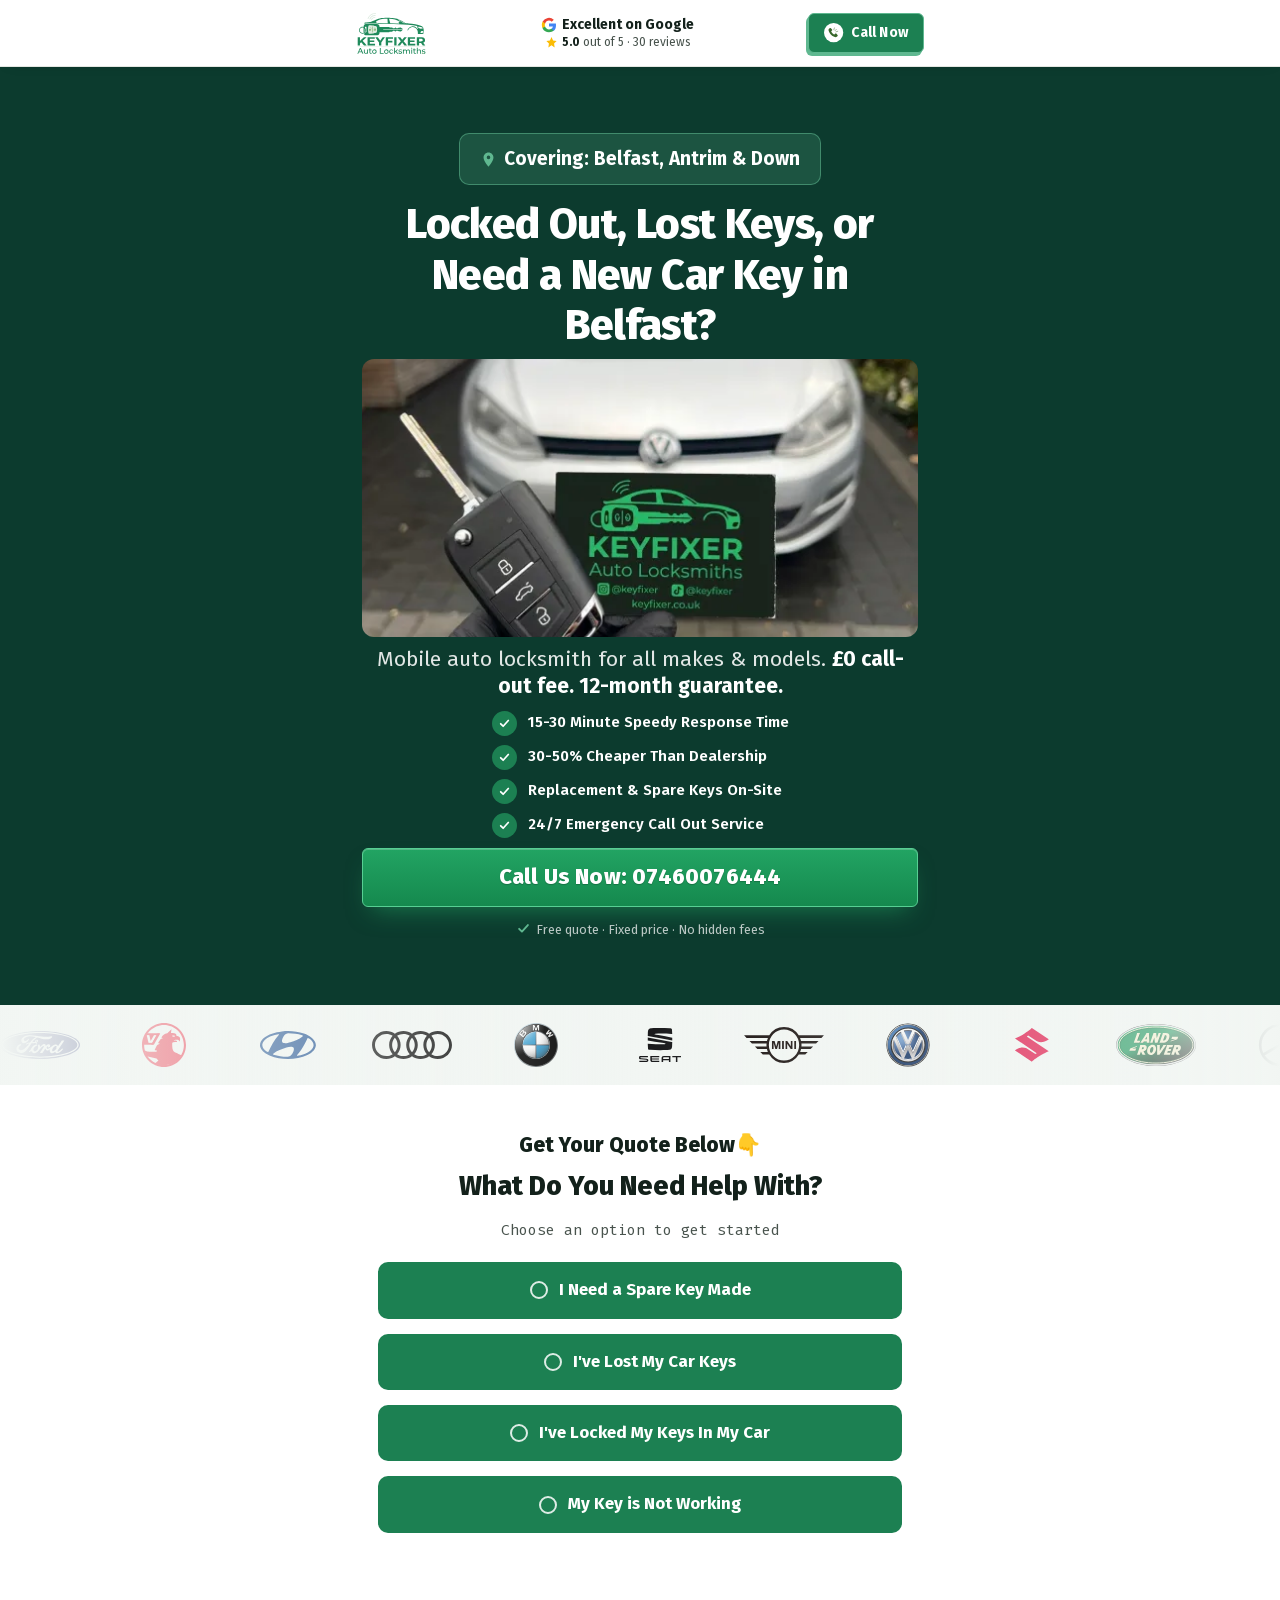
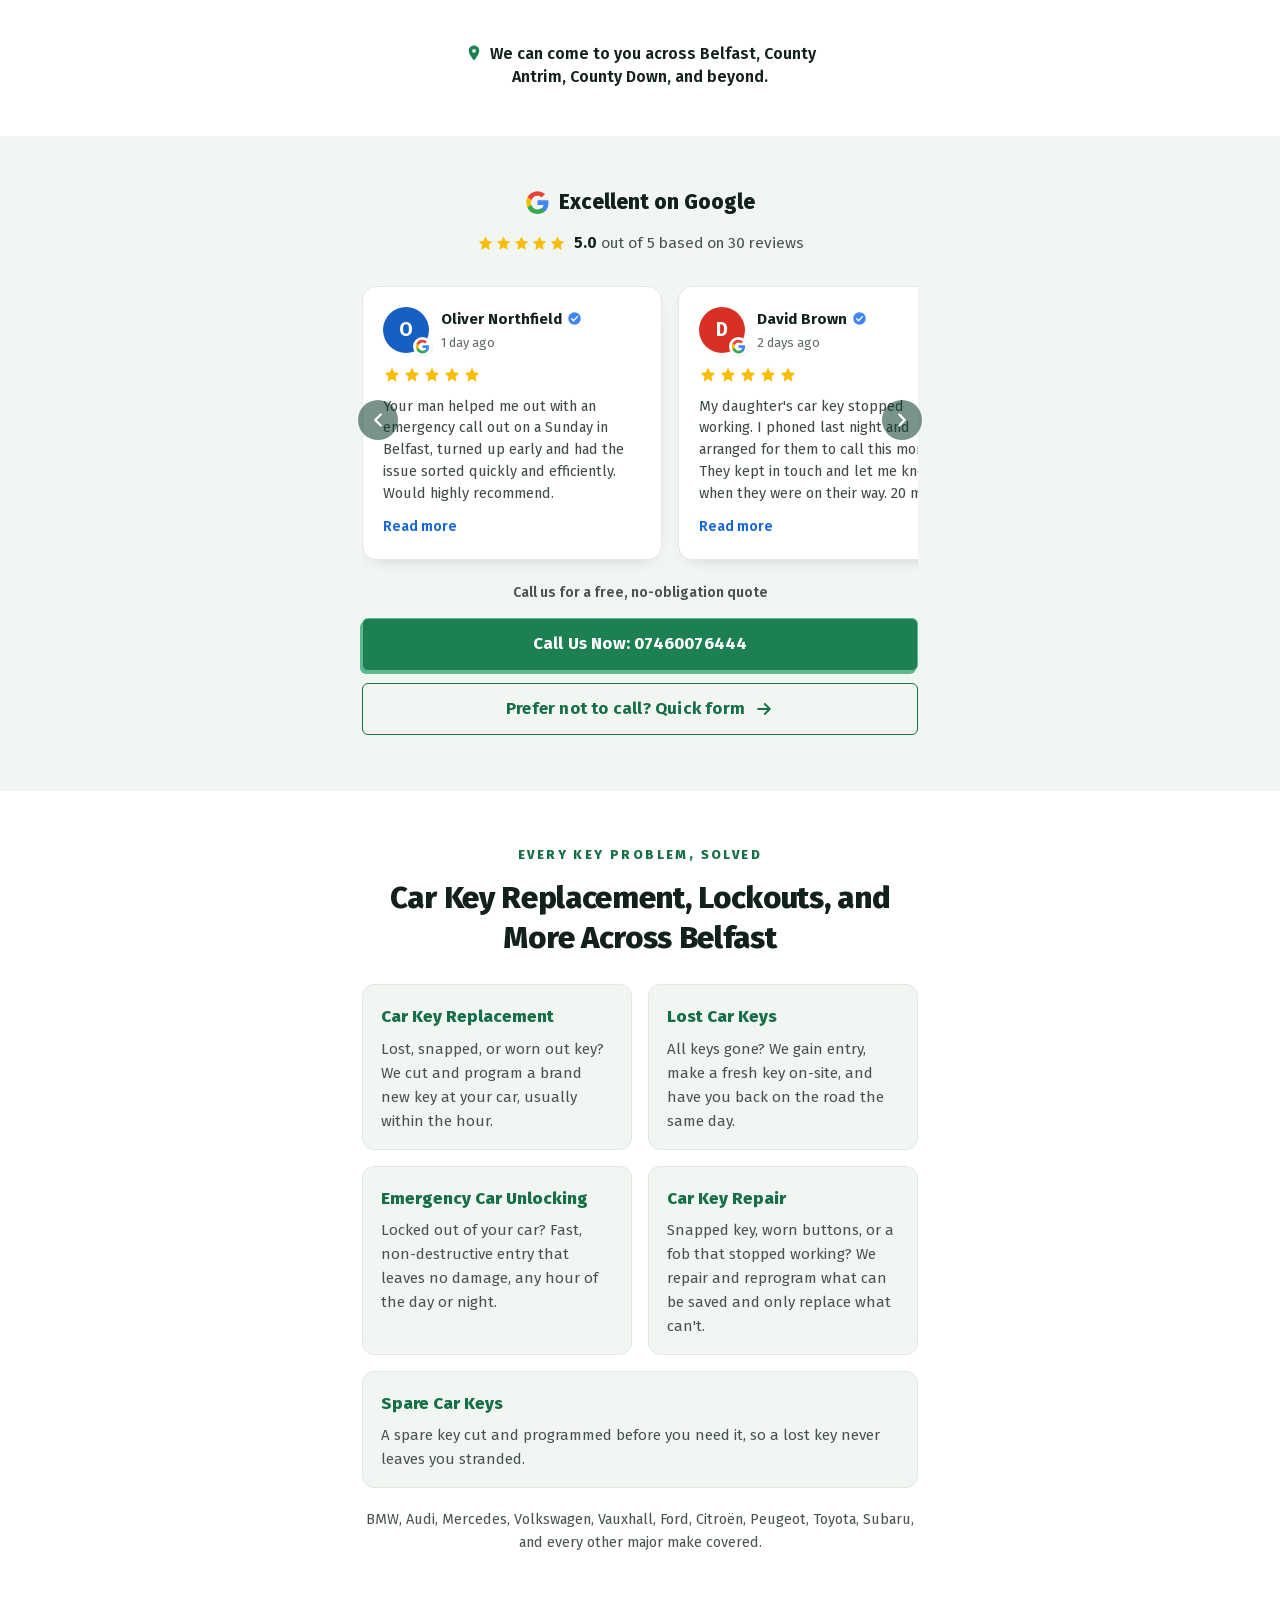
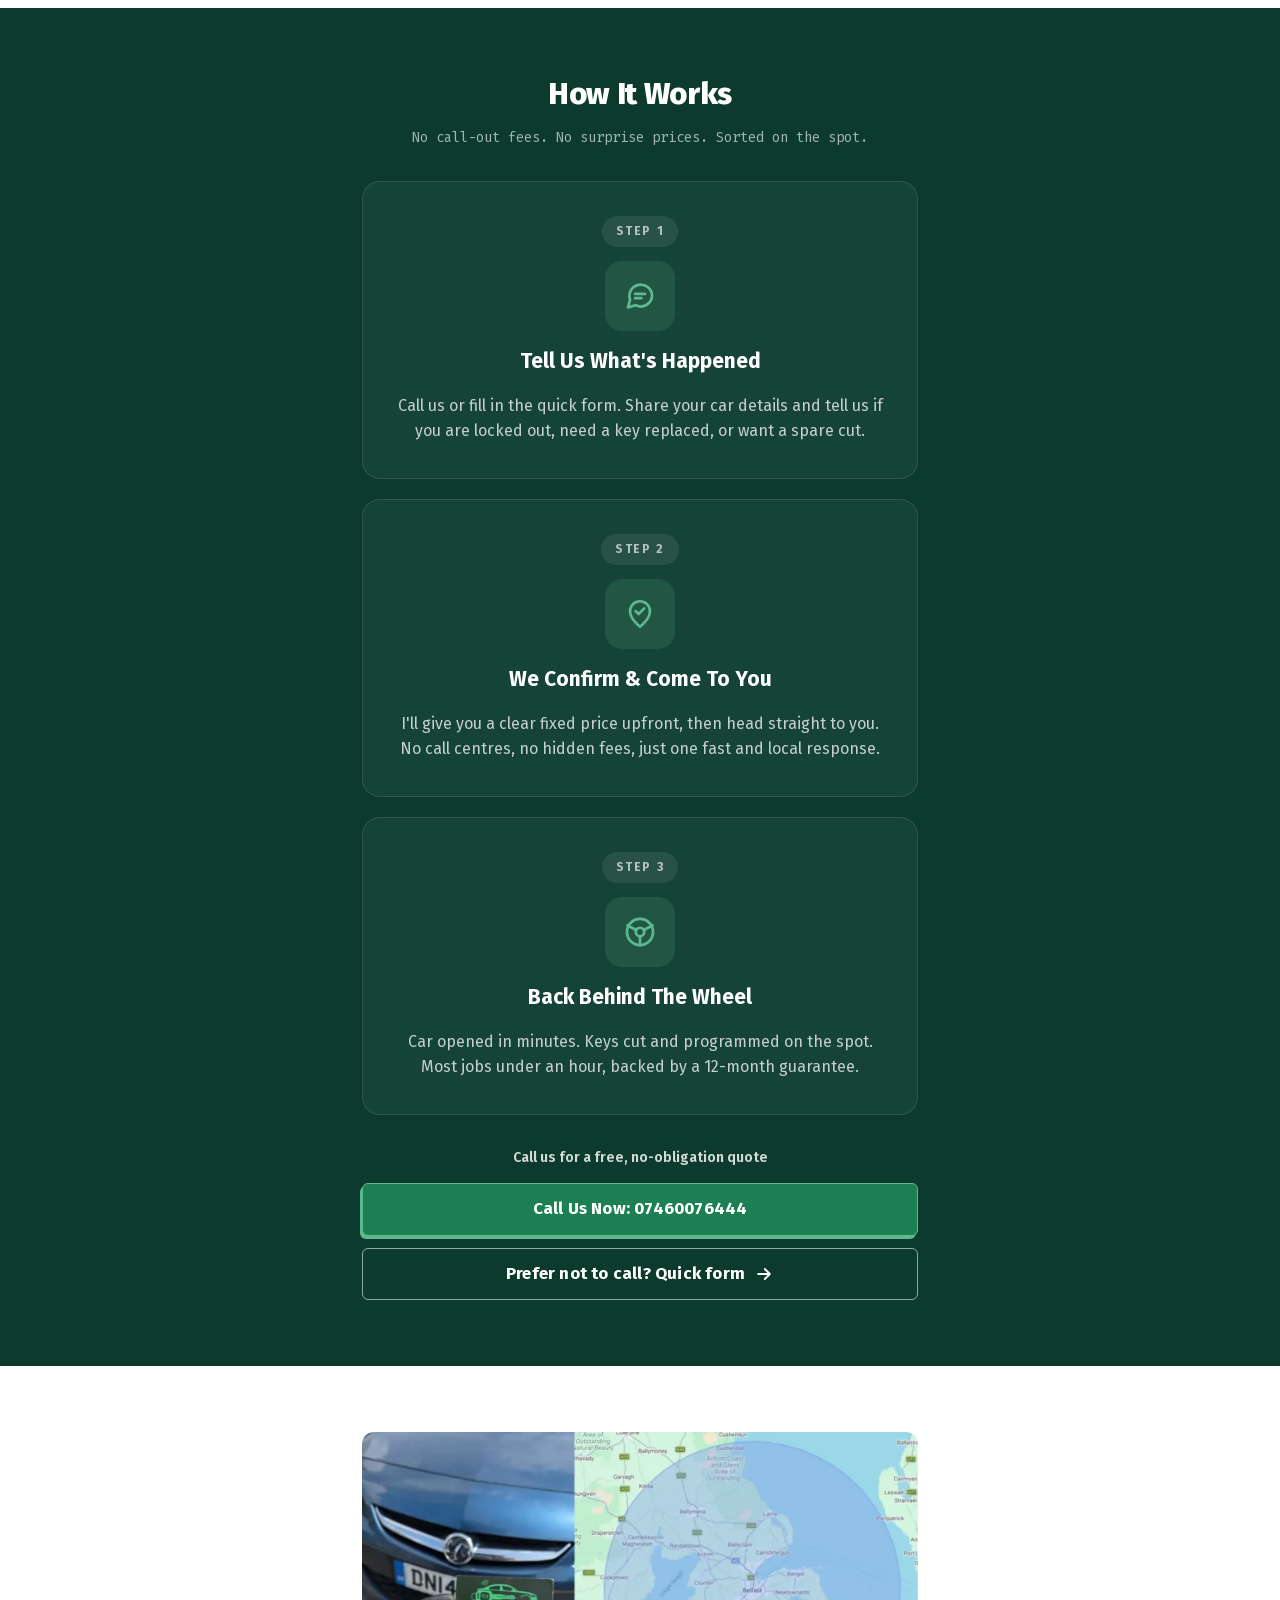
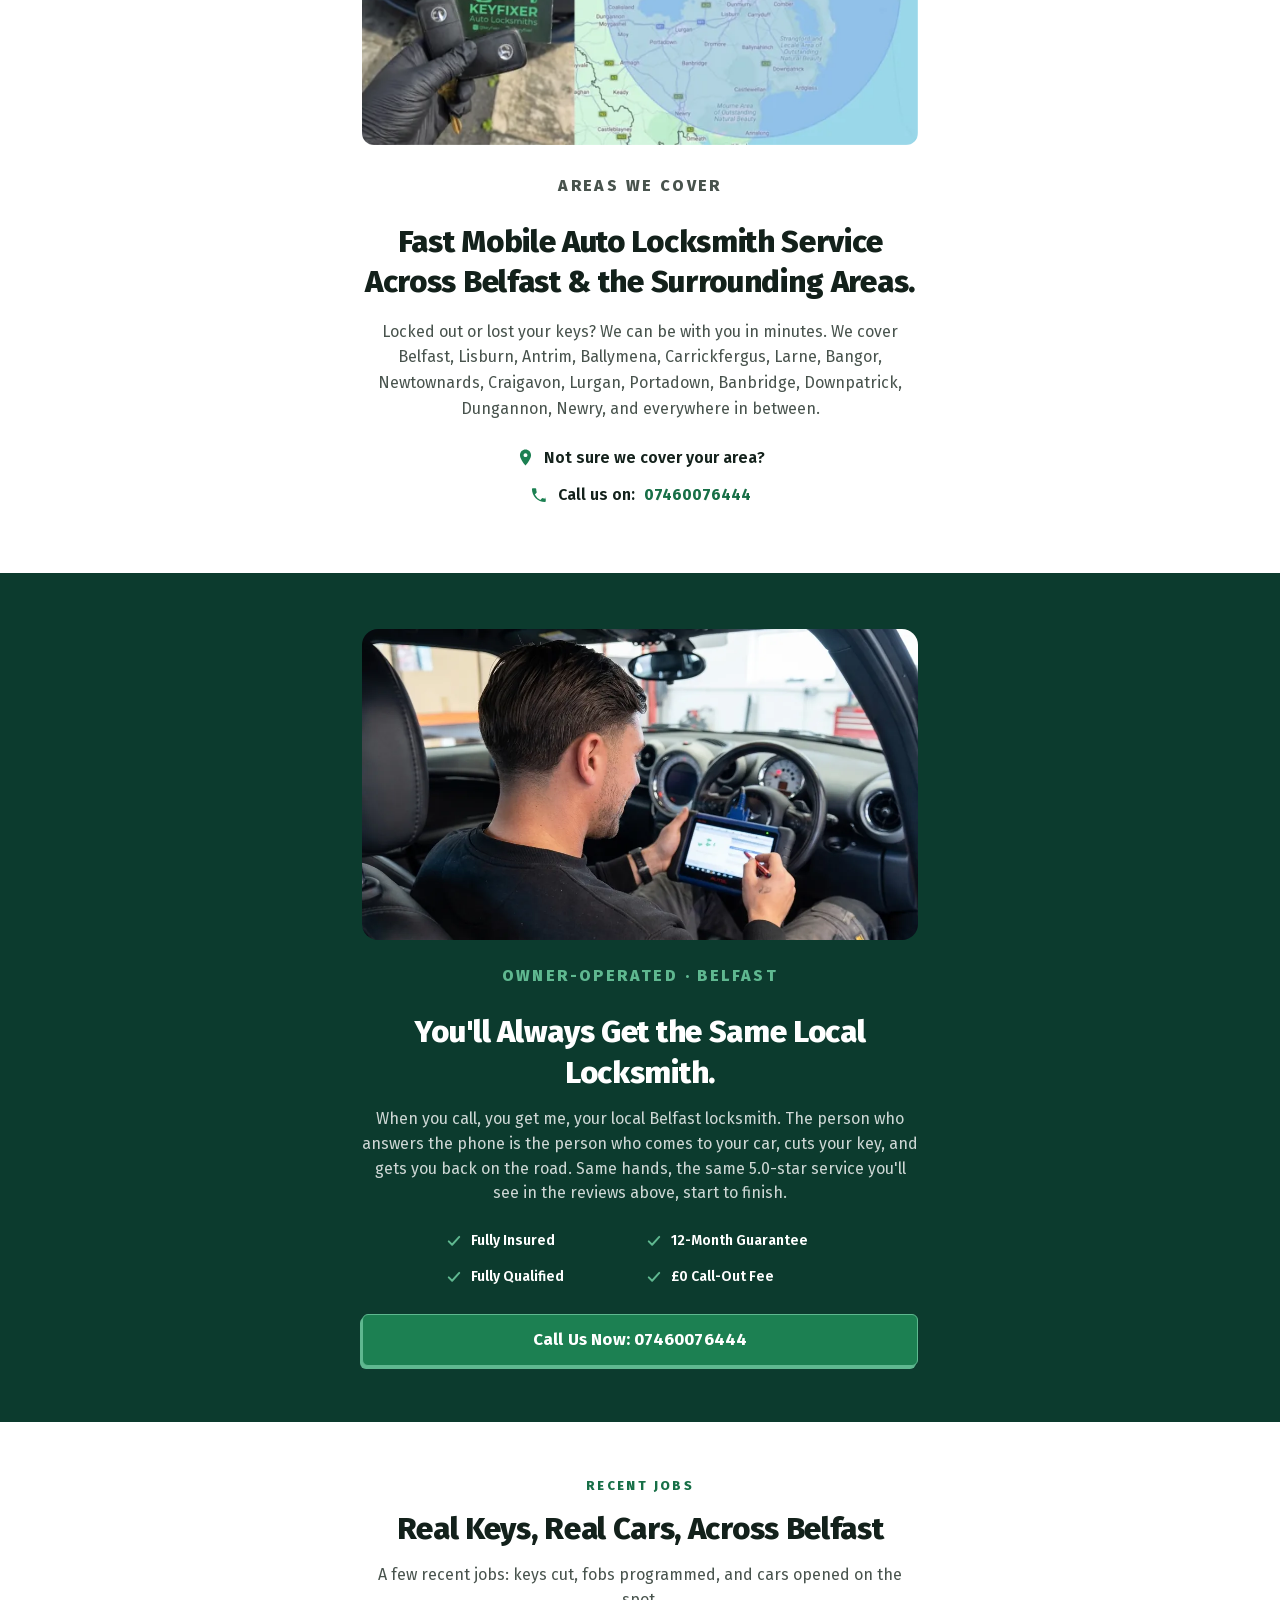
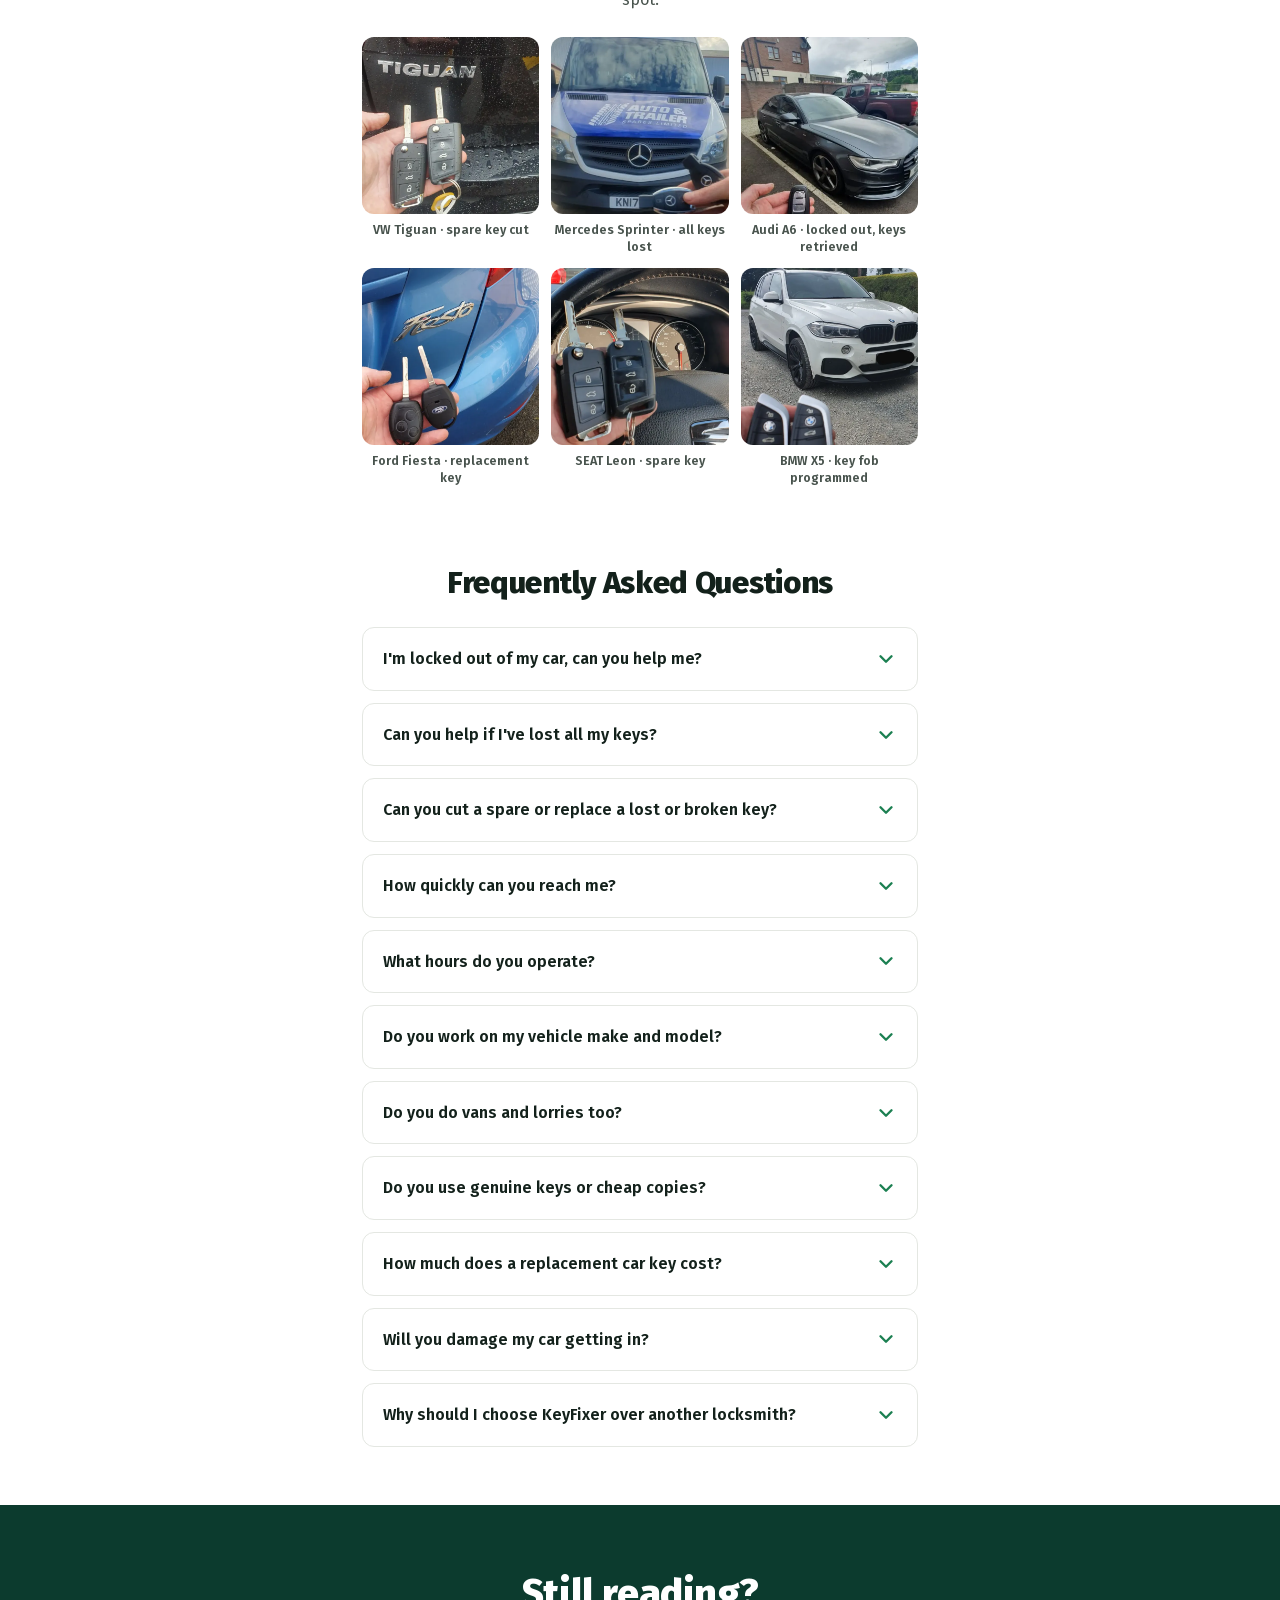
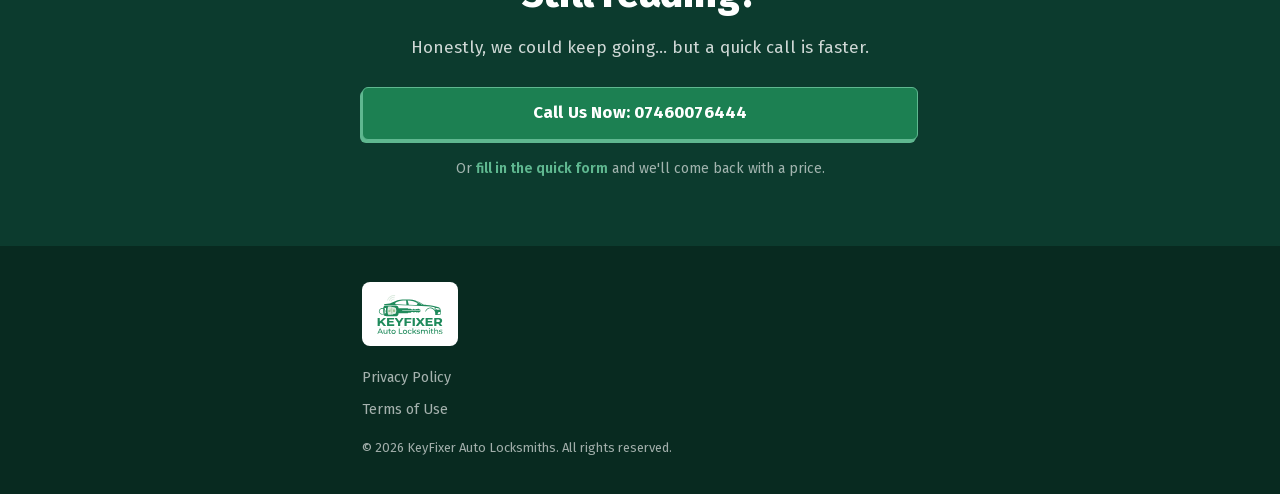
==== commit 93a6c1fd: "Widen coverage to Chris's patch: Belfast, Antrim & Down Calls now route to the second locksmith, who" ====
--- a/index.html
+++ b/index.html
@@ -463,7 +463,7 @@
 }
 </style>
 <script type="application/ld+json">
-{"@context":"https://schema.org","@type":"LocalBusiness","name":"KeyFixer Auto Locksmiths","description":"Mobile auto locksmith for car key replacement, lost car keys, and vehicle lockouts across Belfast and the surrounding areas in Northern Ireland.","telephone":"+447460076444","areaServed":"Belfast","openingHours":"Mo-Su 00:00-24:00","priceRange":"££","aggregateRating":{"@type":"AggregateRating","ratingValue":"5.0","reviewCount":"30"}}
+{"@context":"https://schema.org","@type":"LocalBusiness","name":"KeyFixer Auto Locksmiths","description":"Mobile auto locksmith for car key replacement, lost car keys, and vehicle lockouts across Belfast and the surrounding areas in Northern Ireland.","telephone":"+447460076444","areaServed":["Belfast","County Antrim","County Down","Lisburn","Antrim","Ballymena","Carrickfergus","Larne","Bangor","Newtownards","Craigavon","Lurgan","Portadown","Banbridge","Downpatrick","Dungannon","Newry"],"openingHours":"Mo-Su 00:00-24:00","priceRange":"££","aggregateRating":{"@type":"AggregateRating","ratingValue":"5.0","reviewCount":"30"}}
 </script>
 </head>
 <body>
@@ -501,7 +501,7 @@
     <div class="container">
       <span class="eyebrow-pill">
         <svg viewBox="0 0 24 24" fill="currentColor" aria-hidden="true"><path d="M12 2C8.13 2 5 5.13 5 9c0 5.25 7 13 7 13s7-7.75 7-13c0-3.87-3.13-7-7-7Zm0 9.5A2.5 2.5 0 1 1 12 6.5a2.5 2.5 0 0 1 0 5Z"/></svg>
-        Covering: Belfast &amp; Surrounding
+        Covering: Belfast, Antrim &amp; Down
       </span>
 
       <h1>Locked Out, Lost Keys, or Need a New Car Key in Belfast?</h1>
@@ -601,7 +601,7 @@
       </div>
     </div>
     <div class="container">
-      <p class="form-note"><svg viewBox="0 0 24 24" fill="currentColor" aria-hidden="true"><path d="M12 2C8.13 2 5 5.13 5 9c0 5.25 7 13 7 13s7-7.75 7-13c0-3.87-3.13-7-7-7Zm0 9.5A2.5 2.5 0 1 1 12 6.5a2.5 2.5 0 0 1 0 5Z"/></svg>We can come to you anywhere in Belfast and the surrounding areas.</p>
+      <p class="form-note"><svg viewBox="0 0 24 24" fill="currentColor" aria-hidden="true"><path d="M12 2C8.13 2 5 5.13 5 9c0 5.25 7 13 7 13s7-7.75 7-13c0-3.87-3.13-7-7-7Zm0 9.5A2.5 2.5 0 1 1 12 6.5a2.5 2.5 0 0 1 0 5Z"/></svg>We can come to you across Belfast, County Antrim, County Down, and beyond.</p>
     </div>
   </section>
 
@@ -909,11 +909,11 @@
   <!-- ============================ AREAS WE COVER ============================ -->
   <section class="areas" id="areas">
     <div class="container">
-      <img class="areas-img" src="images/map.webp" alt="Map of KeyFixer's coverage across Belfast including Lisburn, Ballyclare, Templepatrick, Greenisland, Dundrod, Dundonald and Carryduff" width="644" height="362" loading="lazy">
+      <img class="areas-img" src="images/map.webp" alt="Map of KeyFixer's coverage across Belfast, County Antrim, and County Down including Ballymena, Larne, Carrickfergus, Bangor, Lisburn, Craigavon, Banbridge, Downpatrick, and Newry" width="644" height="362" loading="lazy">
 
       <p class="section-eyebrow">Areas We Cover</p>
       <h2 class="h2">Fast Mobile Auto Locksmith Service Across Belfast &amp; the Surrounding Areas.</h2>
-      <p>Locked out or lost your keys? We can be with you in minutes. We cover Belfast and the surrounding areas including Lisburn, Ballyclare, Templepatrick, Greenisland, Dundrod, Dundonald, Carryduff, and across Greater Belfast.</p>
+      <p>Locked out or lost your keys? We can be with you in minutes. We cover Belfast, Lisburn, Antrim, Ballymena, Carrickfergus, Larne, Bangor, Newtownards, Craigavon, Lurgan, Portadown, Banbridge, Downpatrick, Dungannon, Newry, and everywhere in between.</p>
 
       <div class="areas-contact">
         <span class="contact-line">
@@ -993,7 +993,7 @@
           <summary>How quickly can you reach me?
             <svg class="chev" viewBox="0 0 24 24" fill="none" stroke="currentColor" stroke-width="2.6" stroke-linecap="round" stroke-linejoin="round" aria-hidden="true"><path d="m6 9 6 6 6-6"/></svg>
           </summary>
-          <div class="faq-answer">In most cases we're with you within 15-30 minutes across Belfast and the surrounding areas. For 24/7 emergencies, call us and we'll give you an honest arrival time on the spot.</div>
+          <div class="faq-answer">In most cases we're with you within 15-30 minutes across greater Belfast. Further out, we cover the whole area within the hour, day or night, and we'll give you an honest arrival time when you call.</div>
         </details>
 
         <details class="faq-item" name="faq">
@@ -1189,7 +1189,7 @@
   /* Fallback only: warmCache resolves the current bundle URL from CLIENT at
      runtime, so a Growform redeploy cannot go stale. */
   var BUNDLE = 'https://assets.growform.co/dcc2fd68-mqtcnhop/form.bundle.js';
-  var loaded = false, revealed = false, pendingOpt = null;
+  var loaded = false, revealed = false, pendingOpt = null, clientText = null;
   var skel = document.getElementById('gf-skel');
 
   /* Swap the facade for the booted form */
@@ -1212,7 +1212,7 @@
         ready = !!(doc && (renderedLeaf(doc, /choose an option/i) || doc.querySelector('input, select, textarea')));
       } catch (e) {}
       if (ready || Date.now() > deadline) cb();
-      else setTimeout(poll, 120);
+      else setTimeout(poll, 100);
     })();
   }
 
@@ -1285,7 +1285,7 @@
           console.log('[facade] choice carried through, revealing on the next step');
           return reveal(iframe);
         }
-        if (Date.now() - wait0 < 4000 && Date.now() < deadline) return setTimeout(verify, 250);
+        if (Date.now() - wait0 < 4000 && Date.now() < deadline) return setTimeout(verify, 150);
         if (Date.now() < deadline) return attempt();
         console.log('[facade] could not carry the choice through in time, revealing step 1');
         reveal(iframe);
@@ -1344,8 +1344,8 @@
        the observer owns steady-state resizing */
     var n = 0, t = setInterval(function(){
       measure();
-      if ((announced && lastH > 100) || ++n > 100) clearInterval(t);
-    }, 250);
+      if ((announced && lastH > 100) || ++n > 160) clearInterval(t);
+    }, 150);
     measure();
     return true;
   }
@@ -1355,8 +1355,8 @@
     var t = setInterval(function(){
       var iframe = document.querySelector('#gf-embed iframe');
       if (iframe && fitForm(iframe)) clearInterval(t);
-      else if (++tries > 75) clearInterval(t);
-    }, 200);
+      else if (++tries > 150) clearInterval(t);
+    }, 100);
   }
 
   /* Facade taps: remember the choice, show a spinner, boot the form */
@@ -1375,7 +1375,8 @@
     if (loaded) return;
     loaded = true;
     var s = document.createElement('script');
-    s.src = CLIENT;
+    if (clientText) s.textContent = clientText;
+    else s.src = CLIENT;
     document.getElementById('gf-embed').appendChild(s);
     watchForIframe();
     /* Analytics (Clarity + Meta Pixel) ride the same gate, so they never
@@ -1400,6 +1401,9 @@
       return fetch(CLIENT, { credentials: 'omit', priority: 'low' })
         .then(function(r){ return r.text(); })
         .then(function(txt){
+          /* keep the client text: their server sends no cache headers, so
+             injecting this inline at boot time saves a network round trip */
+          if (txt && txt.indexOf('growform') !== -1) clientText = txt;
           var m = txt.match(/https:\/\/assets\.growform\.co\/[^"'\s]+form\.bundle\.js/);
           return fetch((m && m[0]) || BUNDLE, { mode: 'no-cors', credentials: 'omit', priority: 'low' });
         })
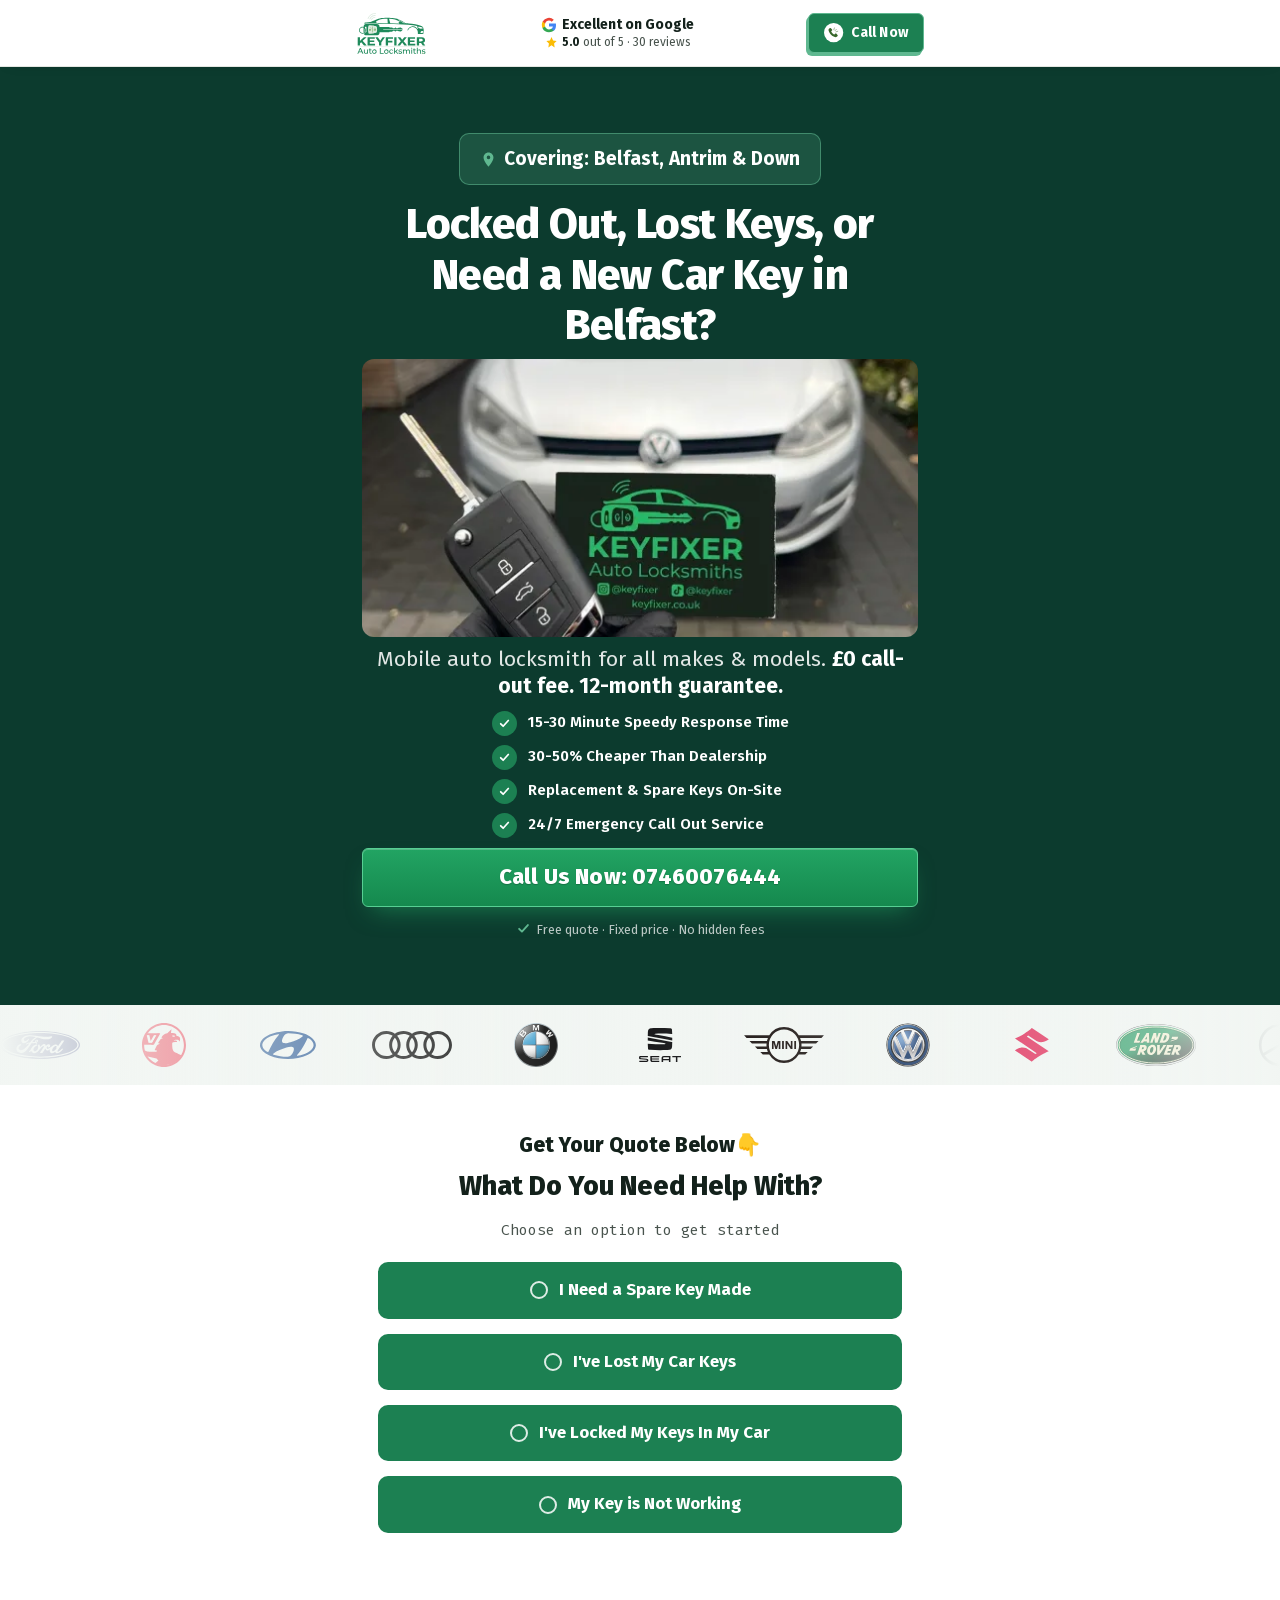
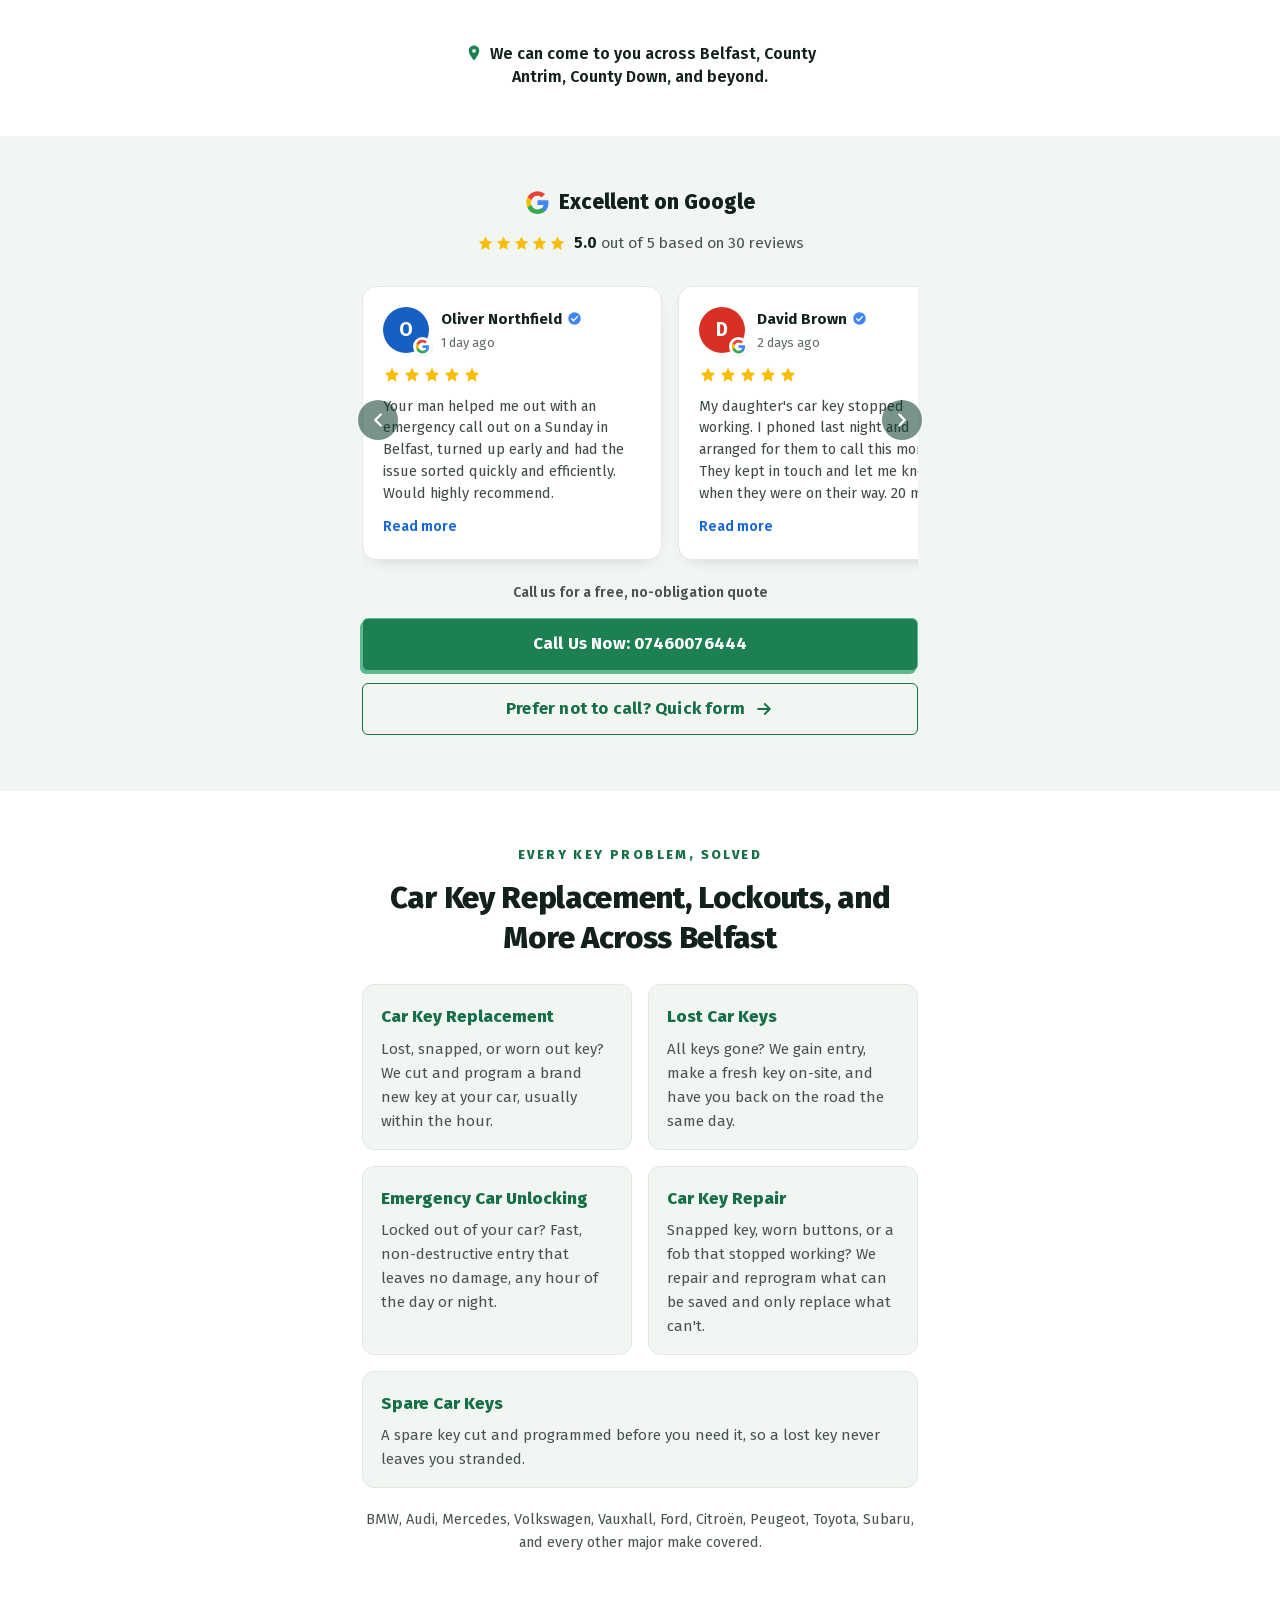
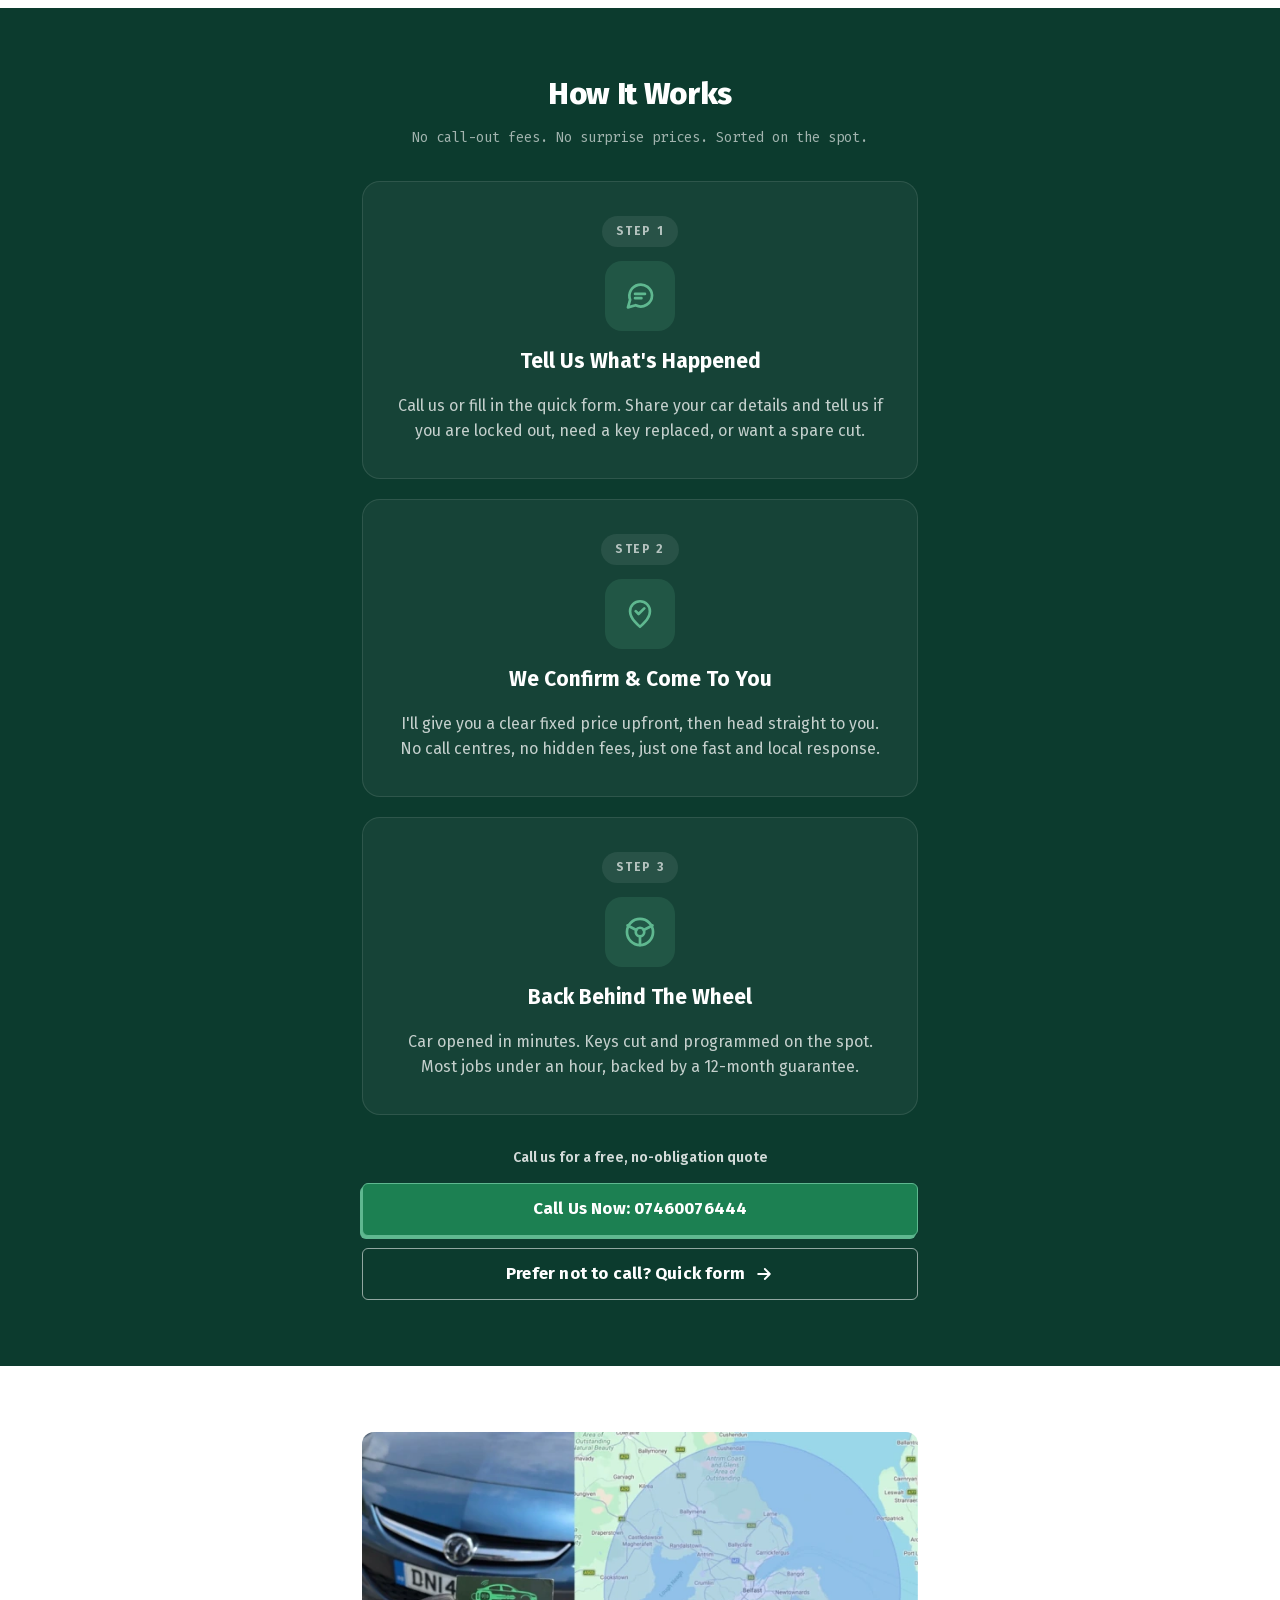
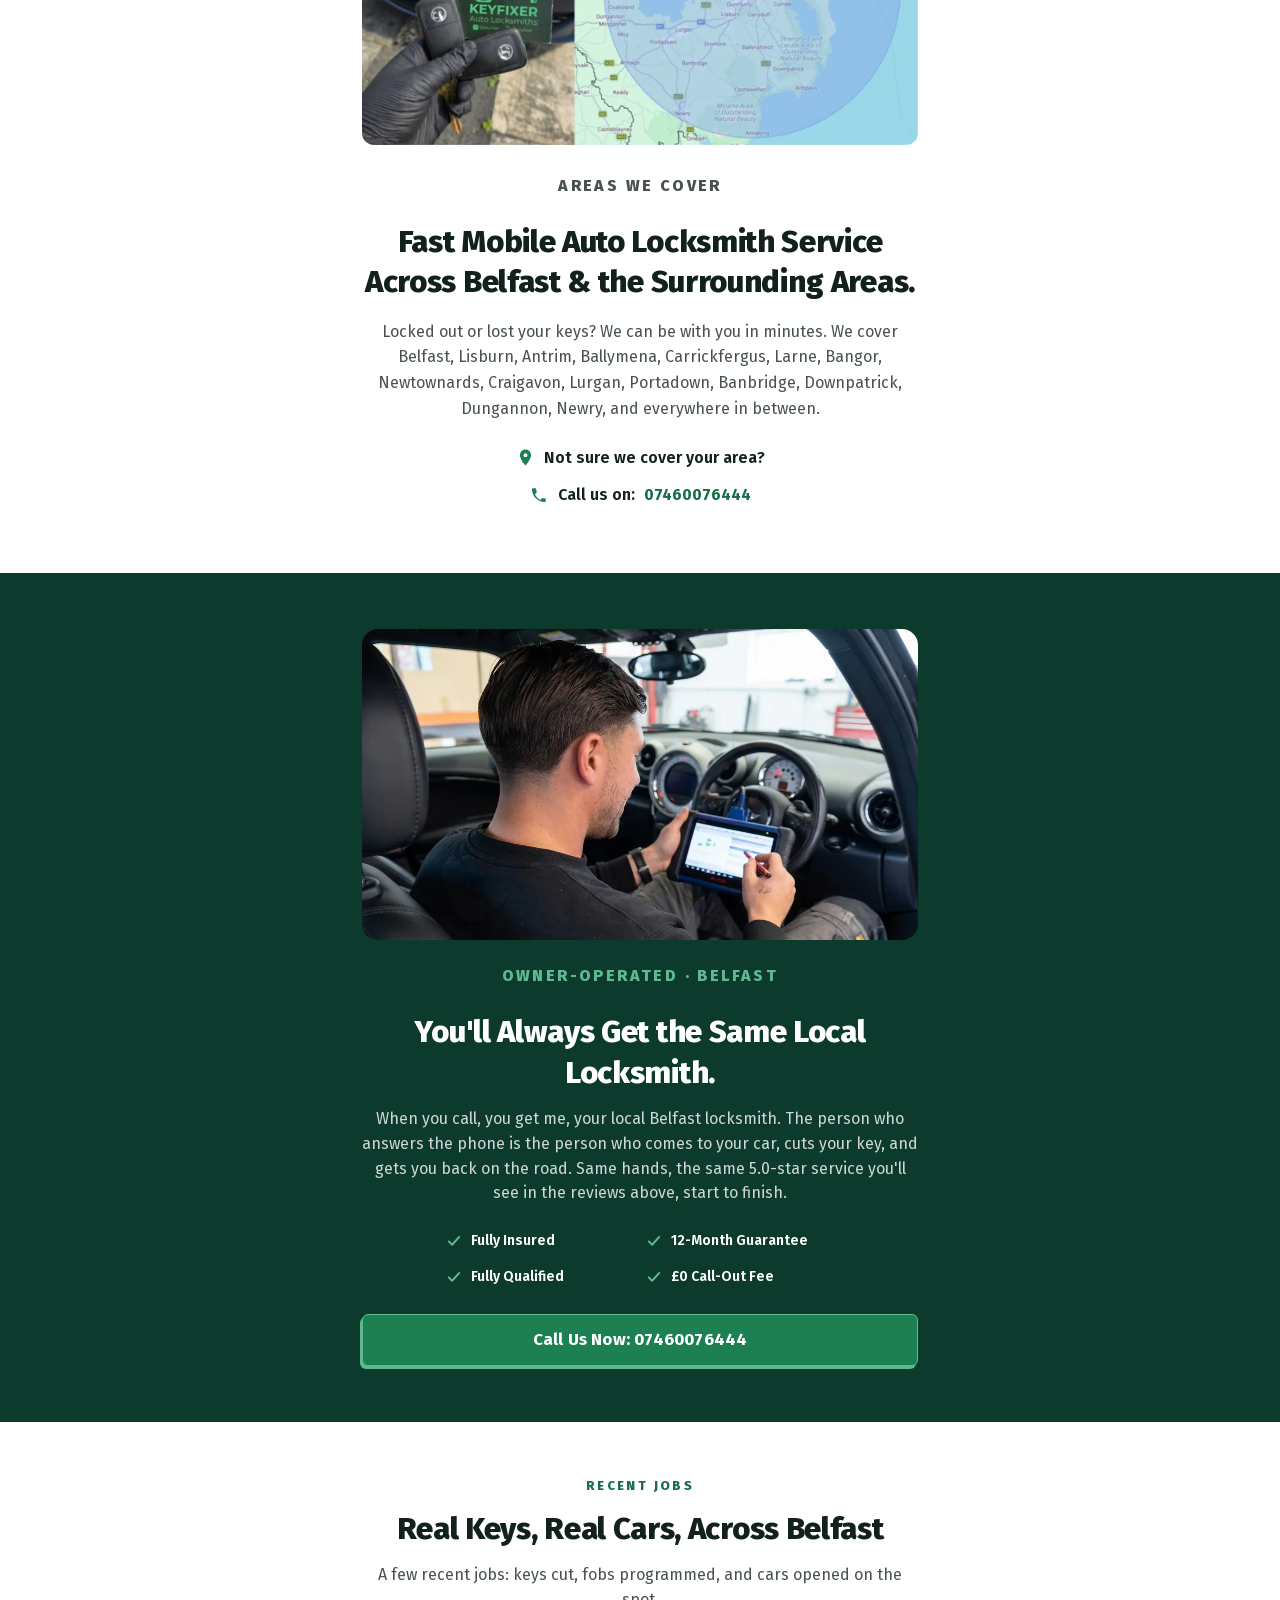
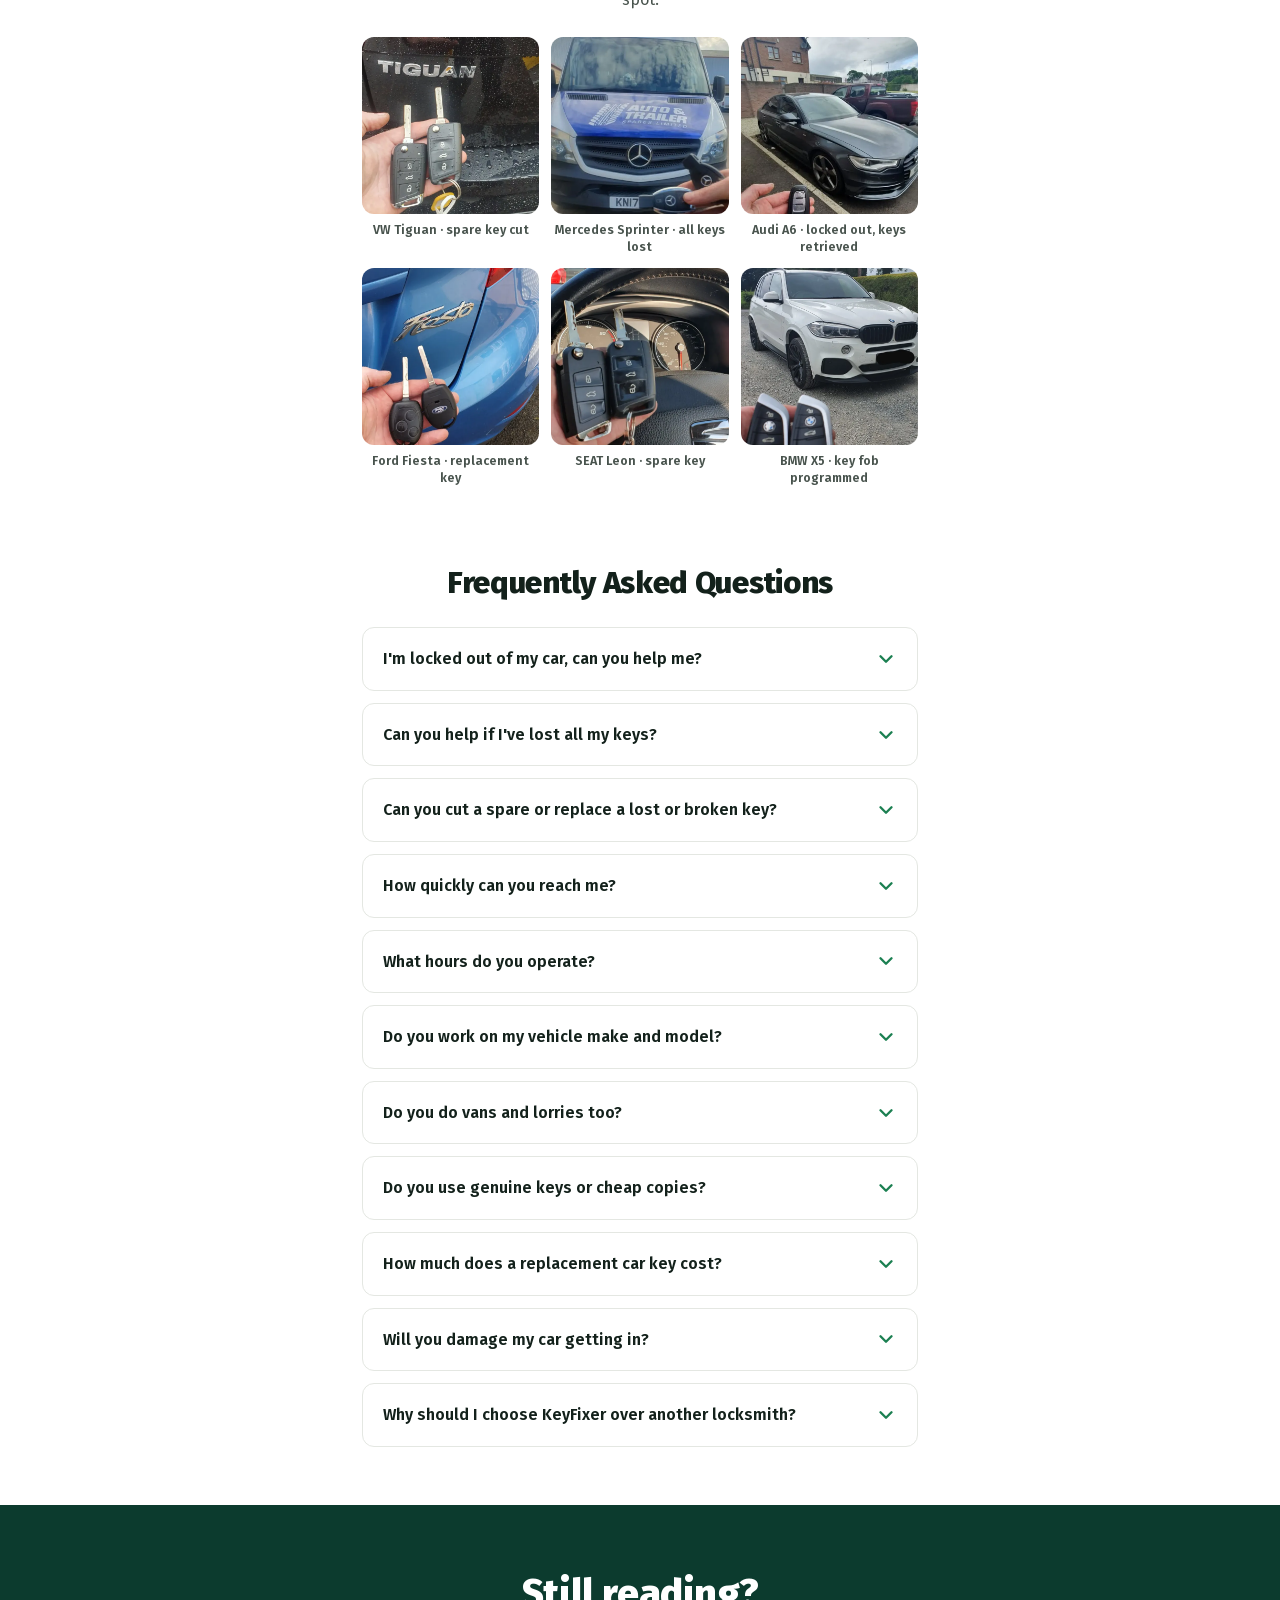
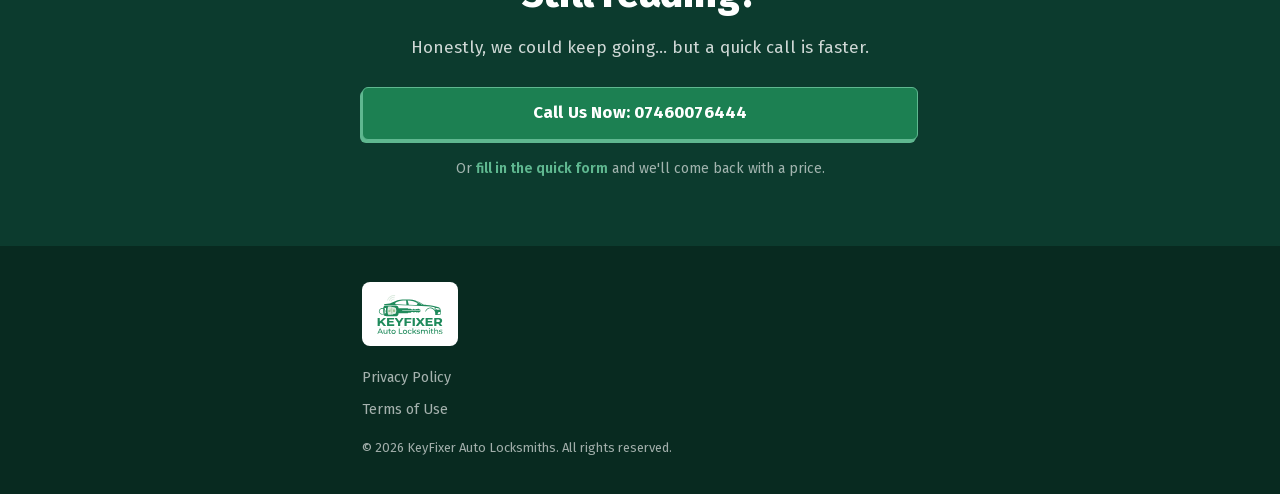
==== commit 47ea88a0: "Sharpen the coverage map: retina srcset + higher quality The single 644px map upscaled blurry on ret" ====
--- a/index.html
+++ b/index.html
@@ -909,7 +909,7 @@
   <!-- ============================ AREAS WE COVER ============================ -->
   <section class="areas" id="areas">
     <div class="container">
-      <img class="areas-img" src="images/map.webp" alt="Map of KeyFixer's coverage across Belfast, County Antrim, and County Down including Ballymena, Larne, Carrickfergus, Bangor, Lisburn, Craigavon, Banbridge, Downpatrick, and Newry" width="644" height="362" loading="lazy">
+      <img class="areas-img" src="images/map.webp" srcset="images/map.webp 644w, images/map-1288.webp 1288w" sizes="(min-width:760px) 644px, 100vw" alt="Map of KeyFixer's coverage across Belfast, County Antrim, and County Down including Ballymena, Larne, Carrickfergus, Bangor, Lisburn, Craigavon, Banbridge, Downpatrick, and Newry" width="644" height="362" loading="lazy">
 
       <p class="section-eyebrow">Areas We Cover</p>
       <h2 class="h2">Fast Mobile Auto Locksmith Service Across Belfast &amp; the Surrounding Areas.</h2>
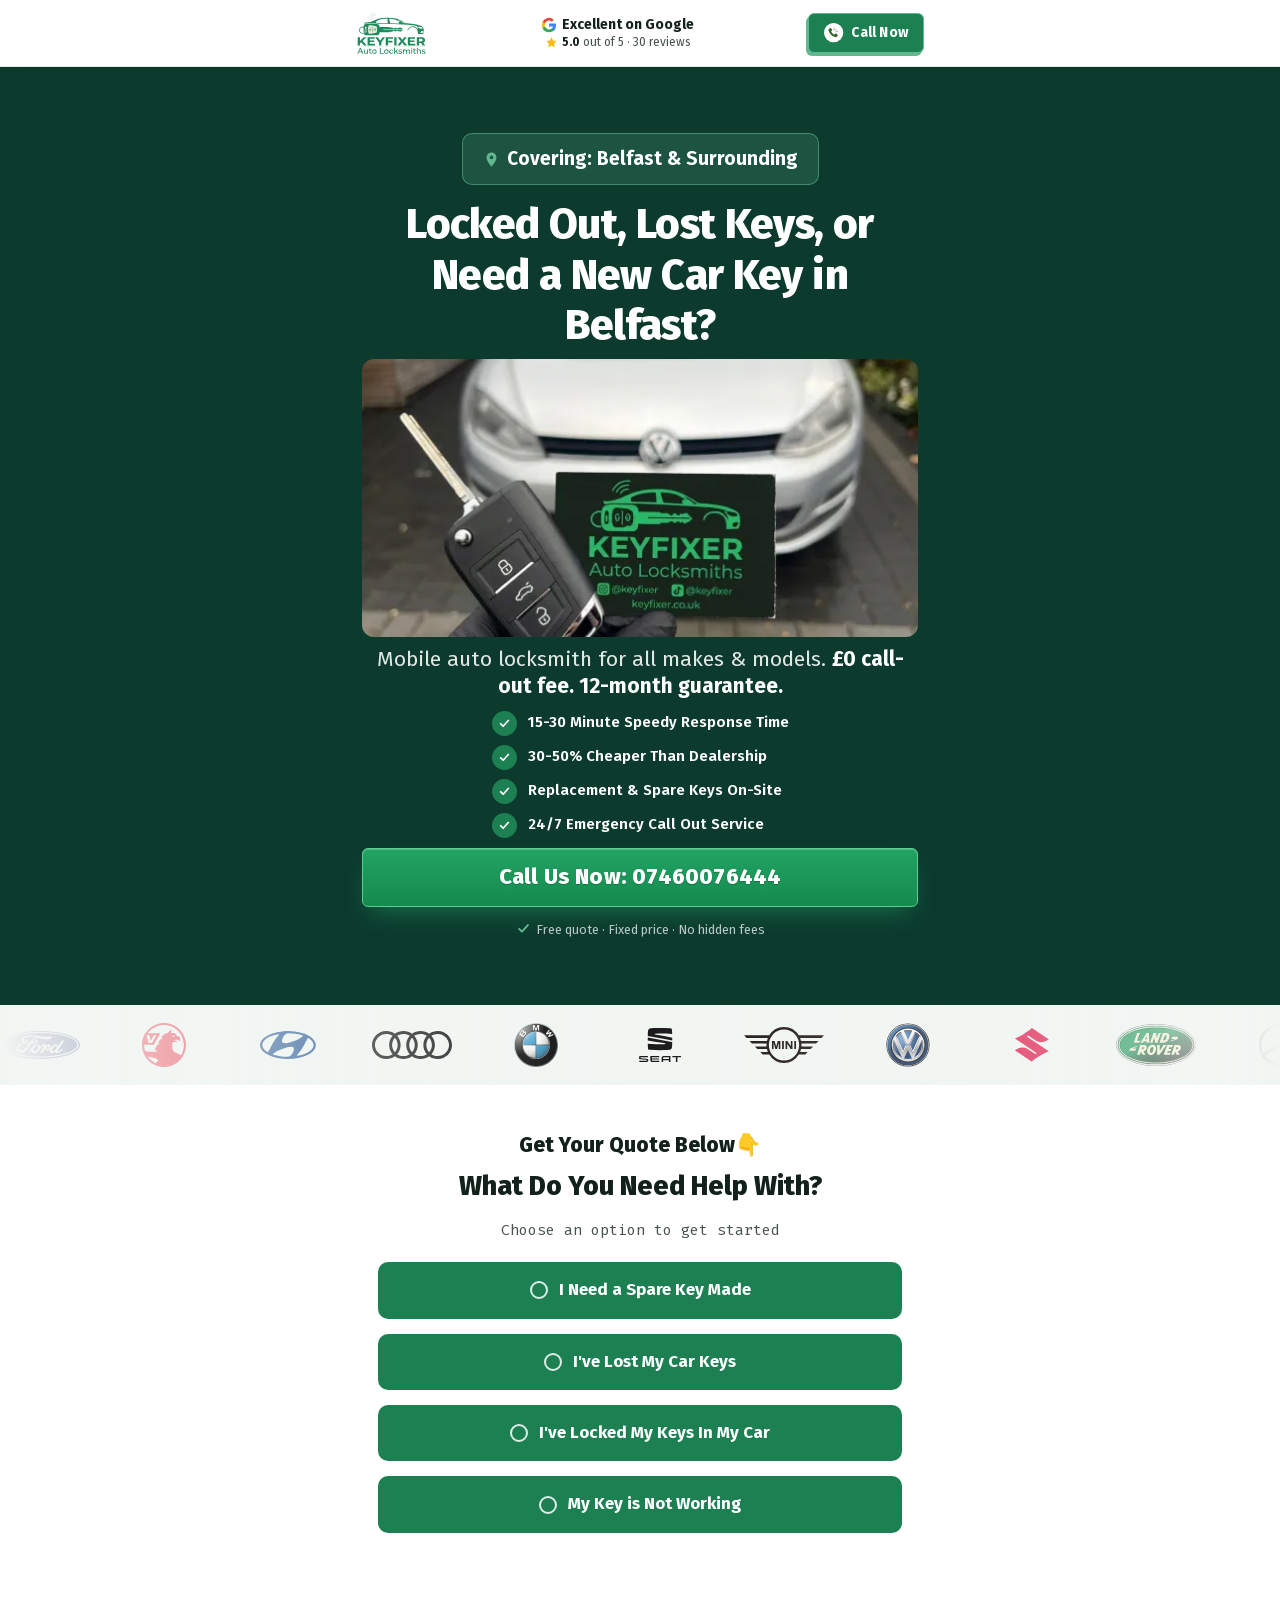
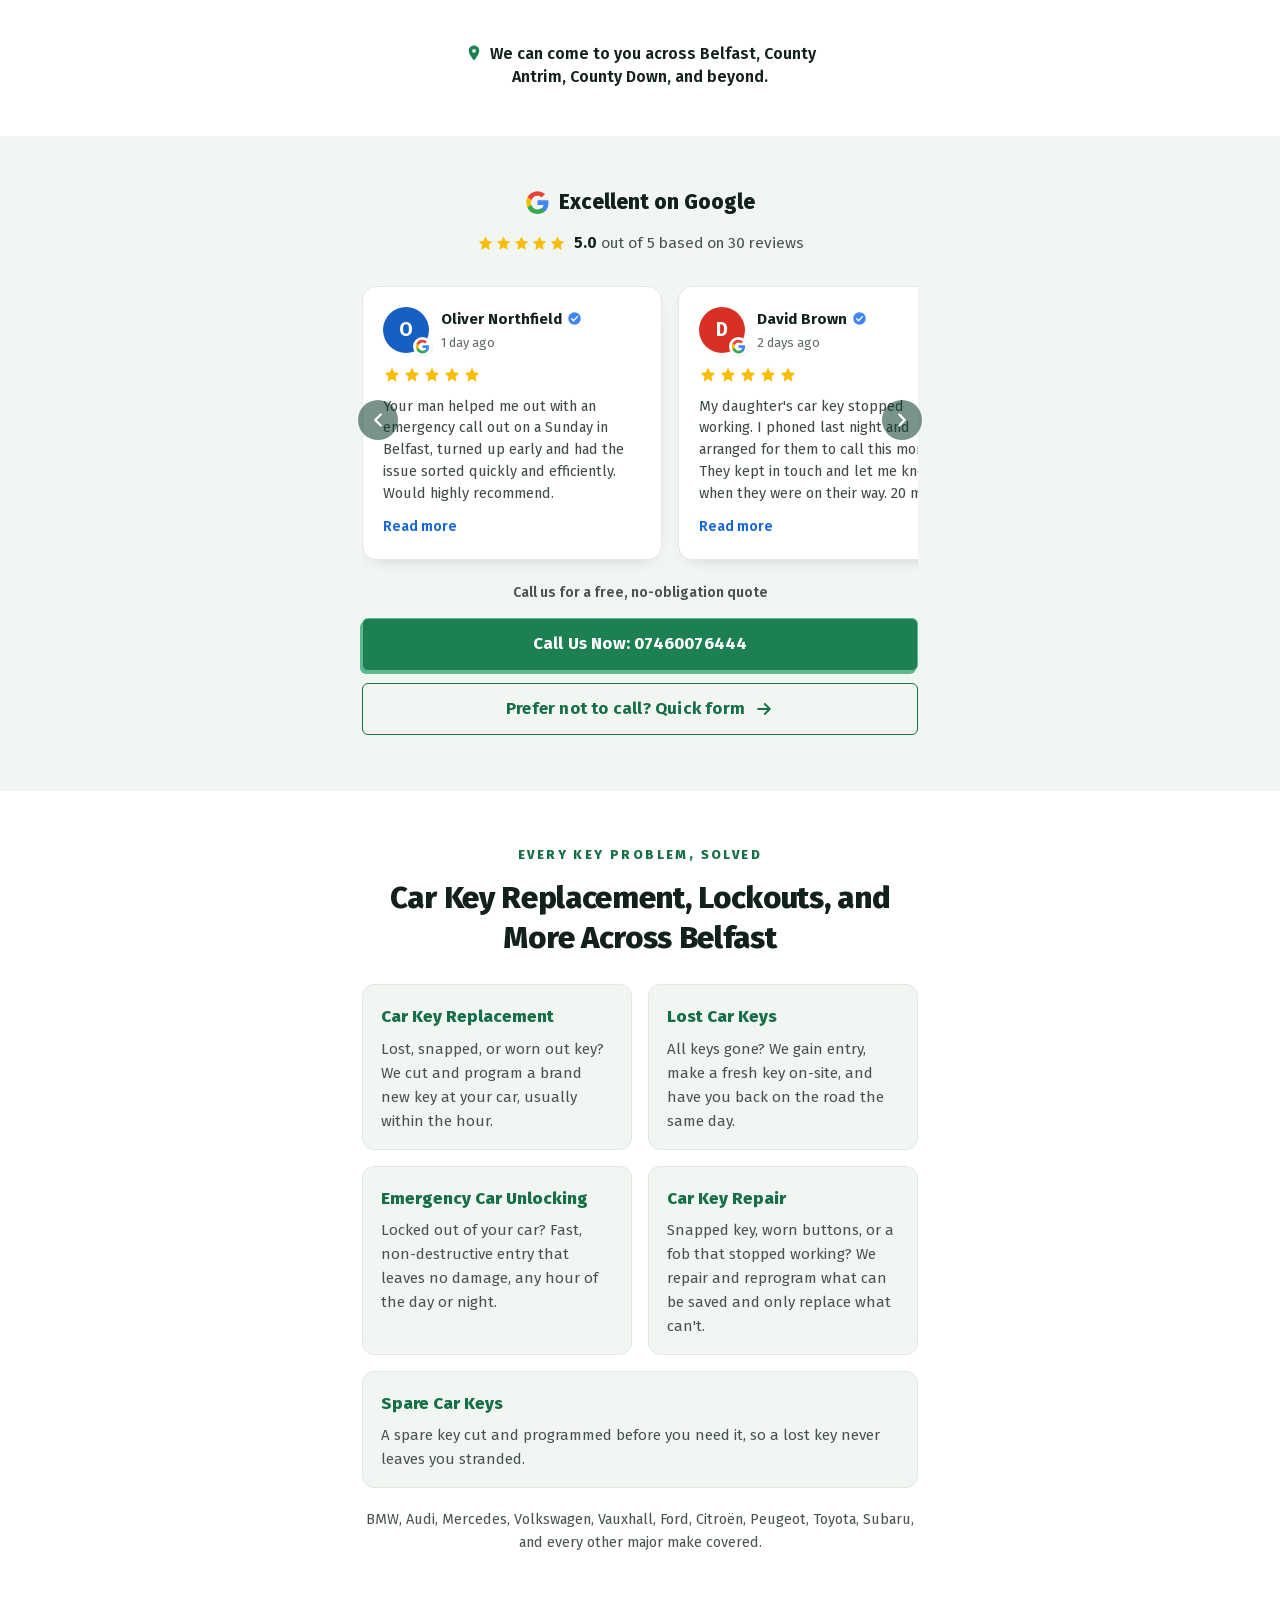
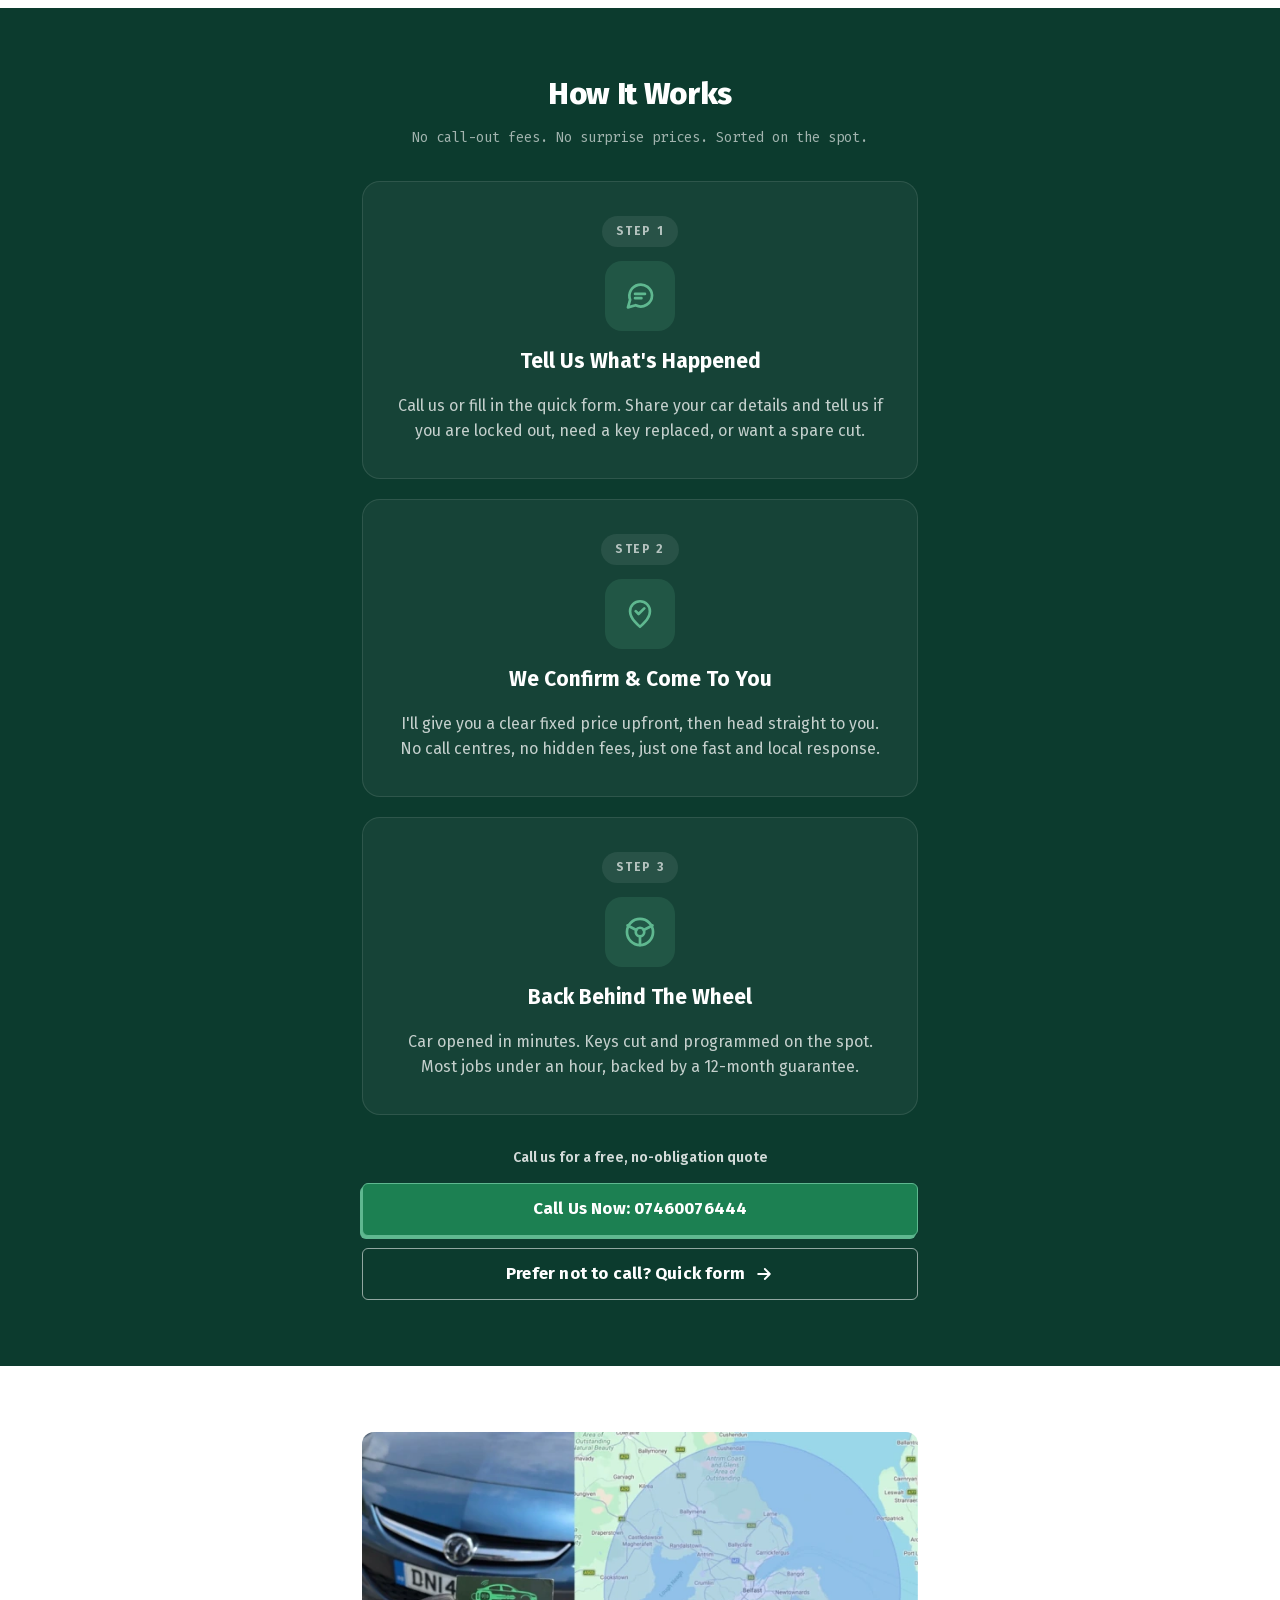
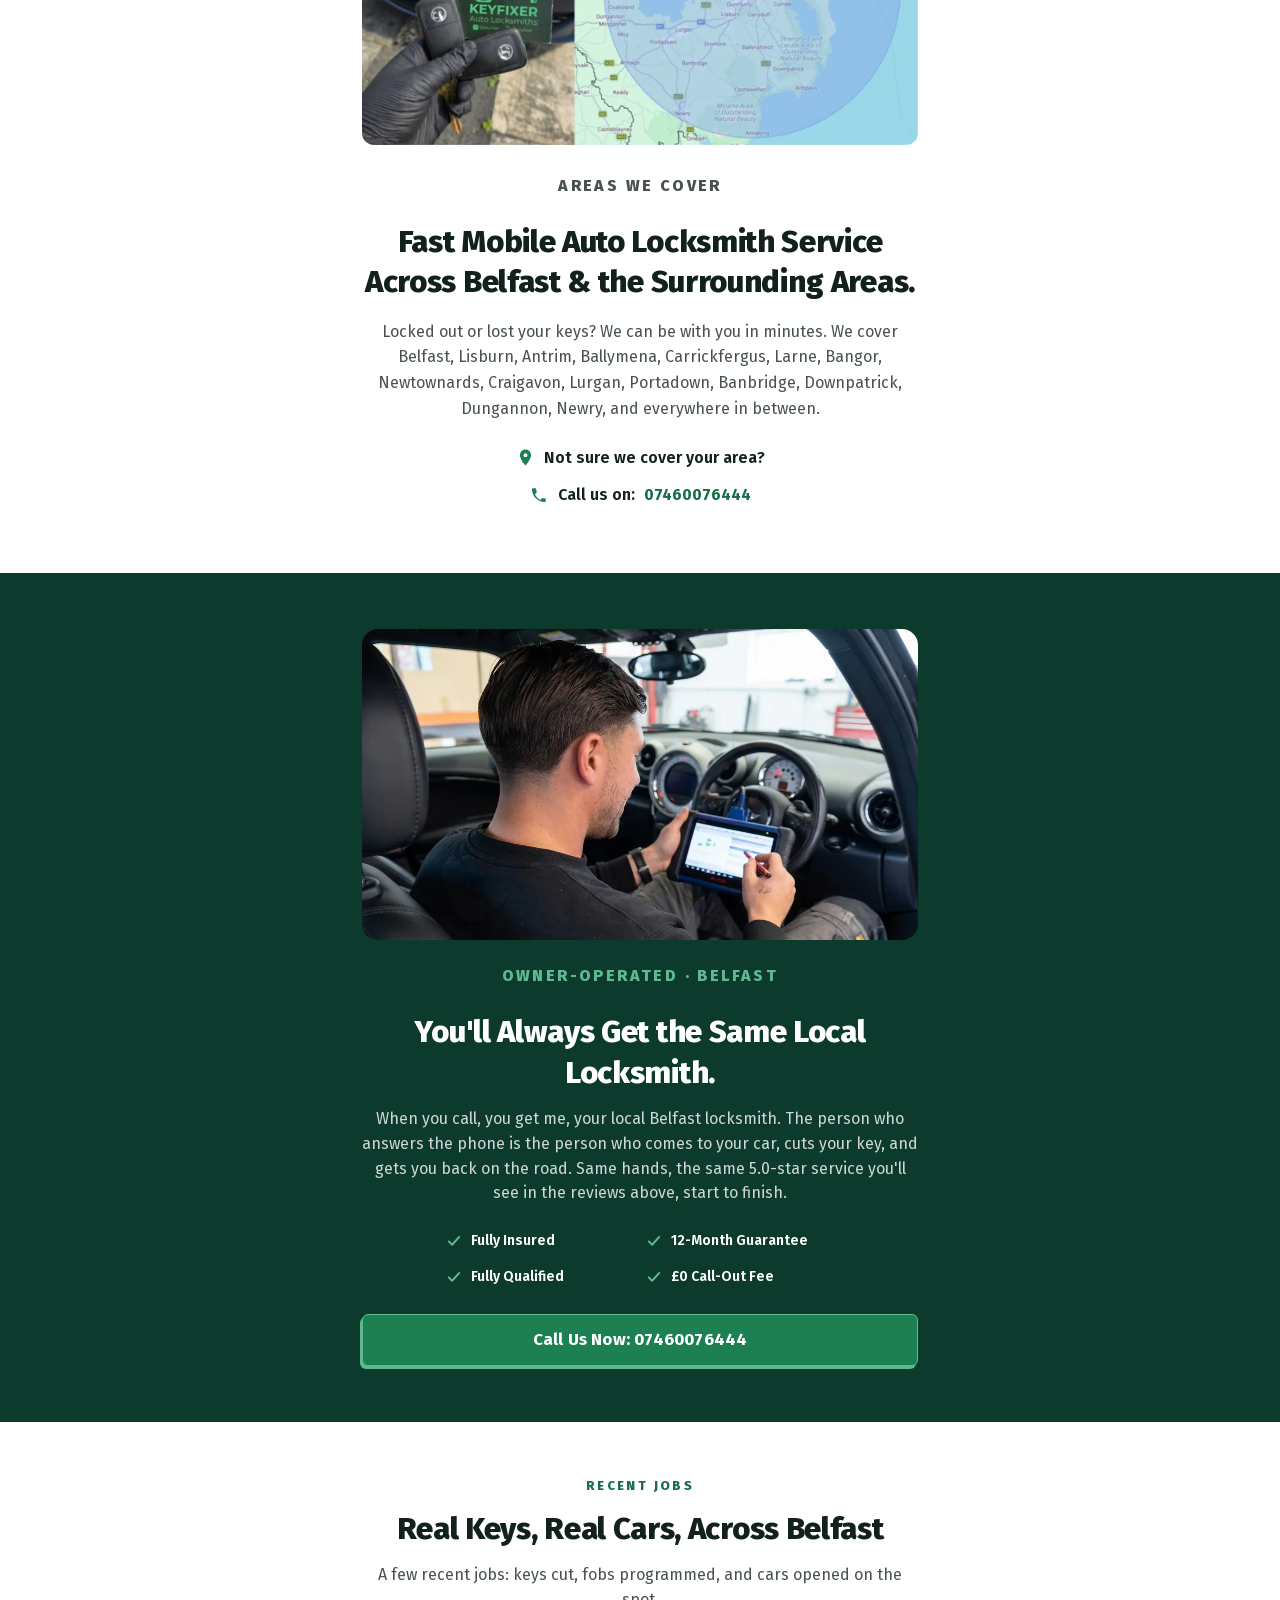
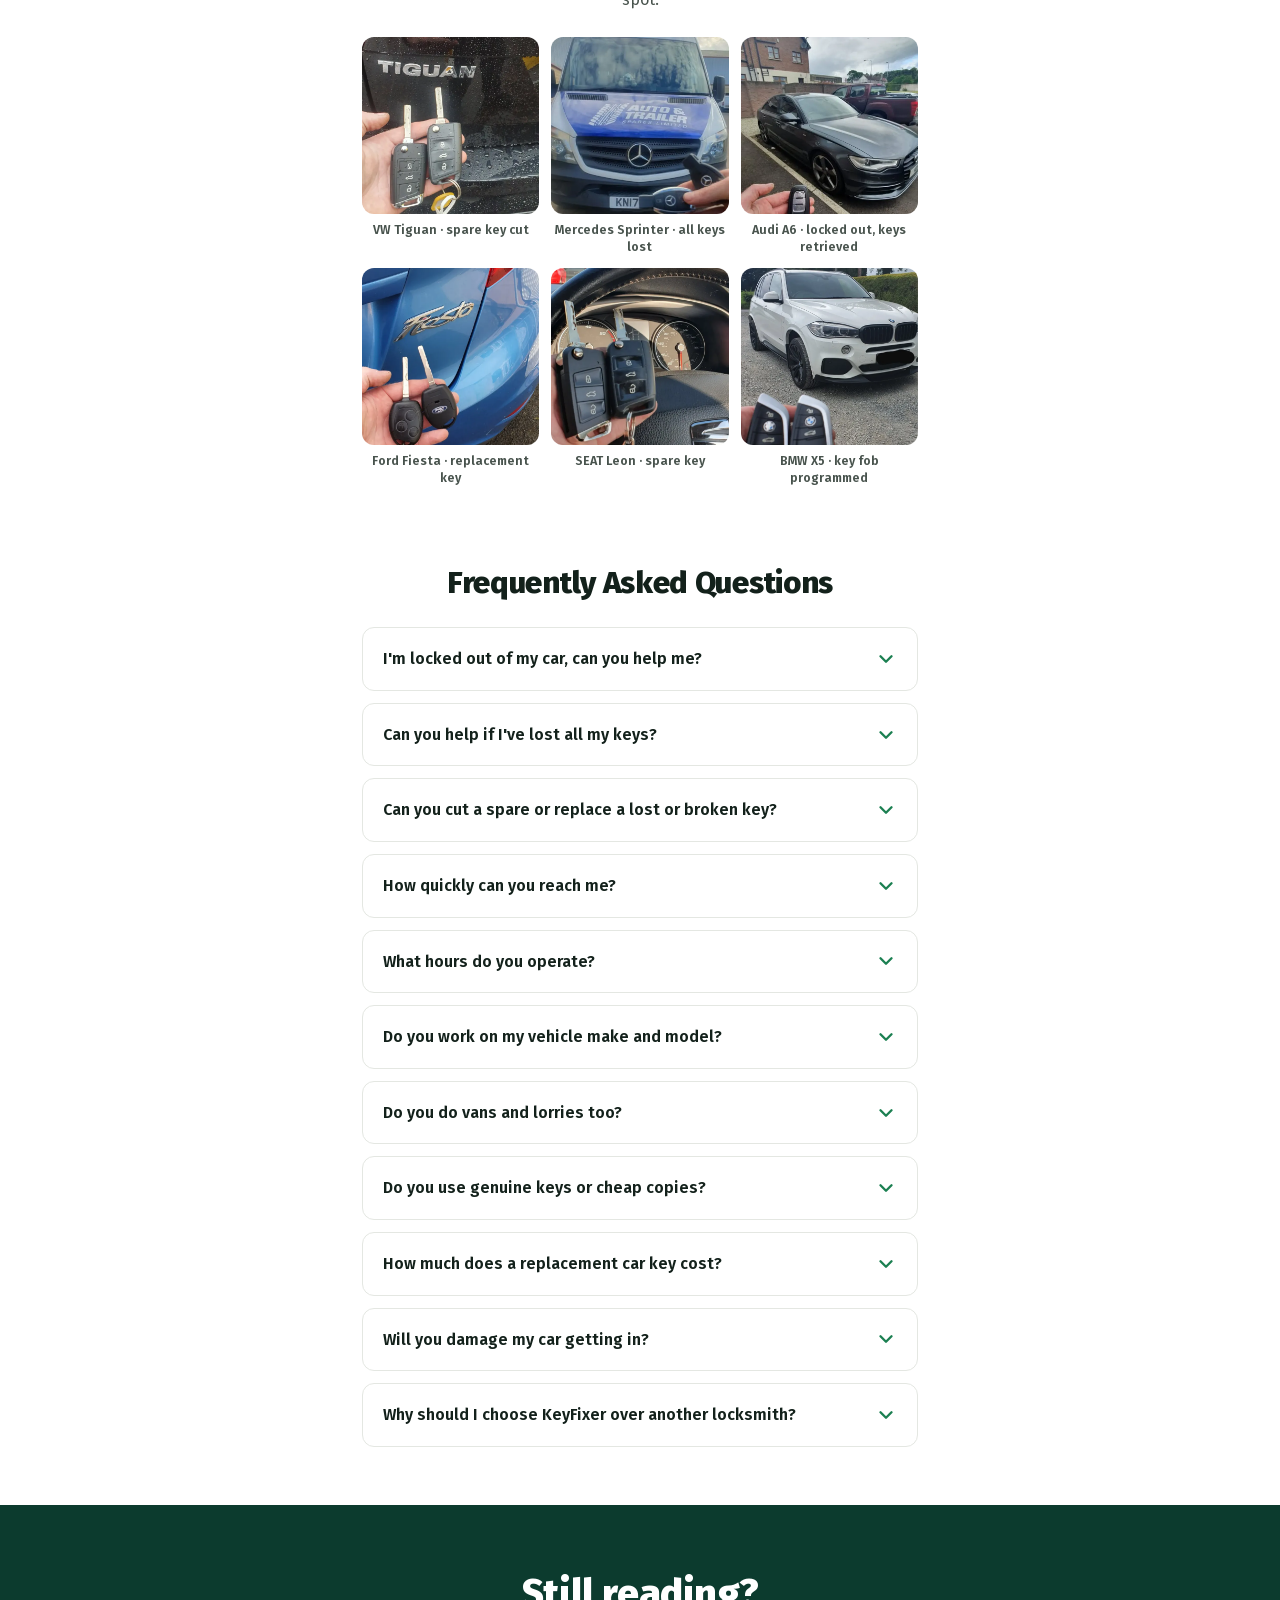
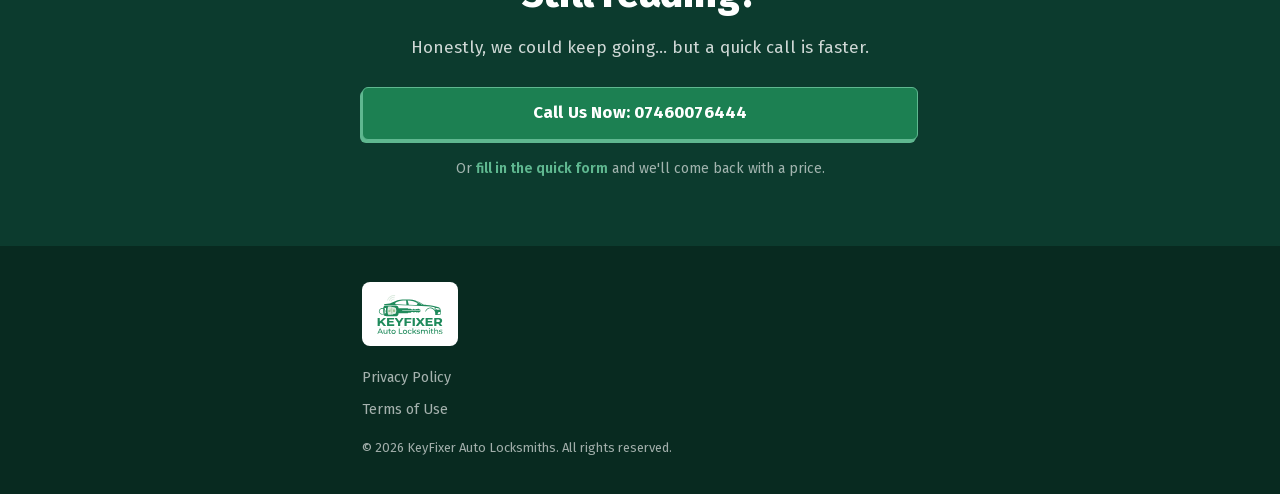
==== commit bbb5c70f: "Revert pill to "Covering: Belfast & Surrounding" Ad targeting is tightening back to the Belfast ring" ====
--- a/index.html
+++ b/index.html
@@ -463,7 +463,7 @@
 }
 </style>
 <script type="application/ld+json">
-{"@context":"https://schema.org","@type":"LocalBusiness","name":"KeyFixer Auto Locksmiths","description":"Mobile auto locksmith for car key replacement, lost car keys, and vehicle lockouts across Belfast and the surrounding areas in Northern Ireland.","telephone":"+447460076444","areaServed":["Belfast","County Antrim","County Down","Lisburn","Antrim","Ballymena","Carrickfergus","Larne","Bangor","Newtownards","Craigavon","Lurgan","Portadown","Banbridge","Downpatrick","Dungannon","Newry"],"openingHours":"Mo-Su 00:00-24:00","priceRange":"££","aggregateRating":{"@type":"AggregateRating","ratingValue":"5.0","reviewCount":"30"}}
+{"@context":"https://schema.org","@type":"LocalBusiness","name":"KeyFixer Auto Locksmiths","description":"Mobile auto locksmith for car key replacement, lost car keys, and vehicle lockouts across Belfast and the surrounding areas in Northern Ireland.","telephone":"+447460076444","areaServed":["Belfast","County Antrim","County Down","County Armagh","County Tyrone","Lisburn","Antrim","Ballymena","Carrickfergus","Larne","Bangor","Newtownards","Craigavon","Lurgan","Portadown","Banbridge","Downpatrick","Dungannon","Newry"],"openingHours":"Mo-Su 00:00-24:00","priceRange":"££","aggregateRating":{"@type":"AggregateRating","ratingValue":"5.0","reviewCount":"30"}}
 </script>
 </head>
 <body>
@@ -501,7 +501,7 @@
     <div class="container">
       <span class="eyebrow-pill">
         <svg viewBox="0 0 24 24" fill="currentColor" aria-hidden="true"><path d="M12 2C8.13 2 5 5.13 5 9c0 5.25 7 13 7 13s7-7.75 7-13c0-3.87-3.13-7-7-7Zm0 9.5A2.5 2.5 0 1 1 12 6.5a2.5 2.5 0 0 1 0 5Z"/></svg>
-        Covering: Belfast, Antrim &amp; Down
+        Covering: Belfast &amp; Surrounding
       </span>
 
       <h1>Locked Out, Lost Keys, or Need a New Car Key in Belfast?</h1>
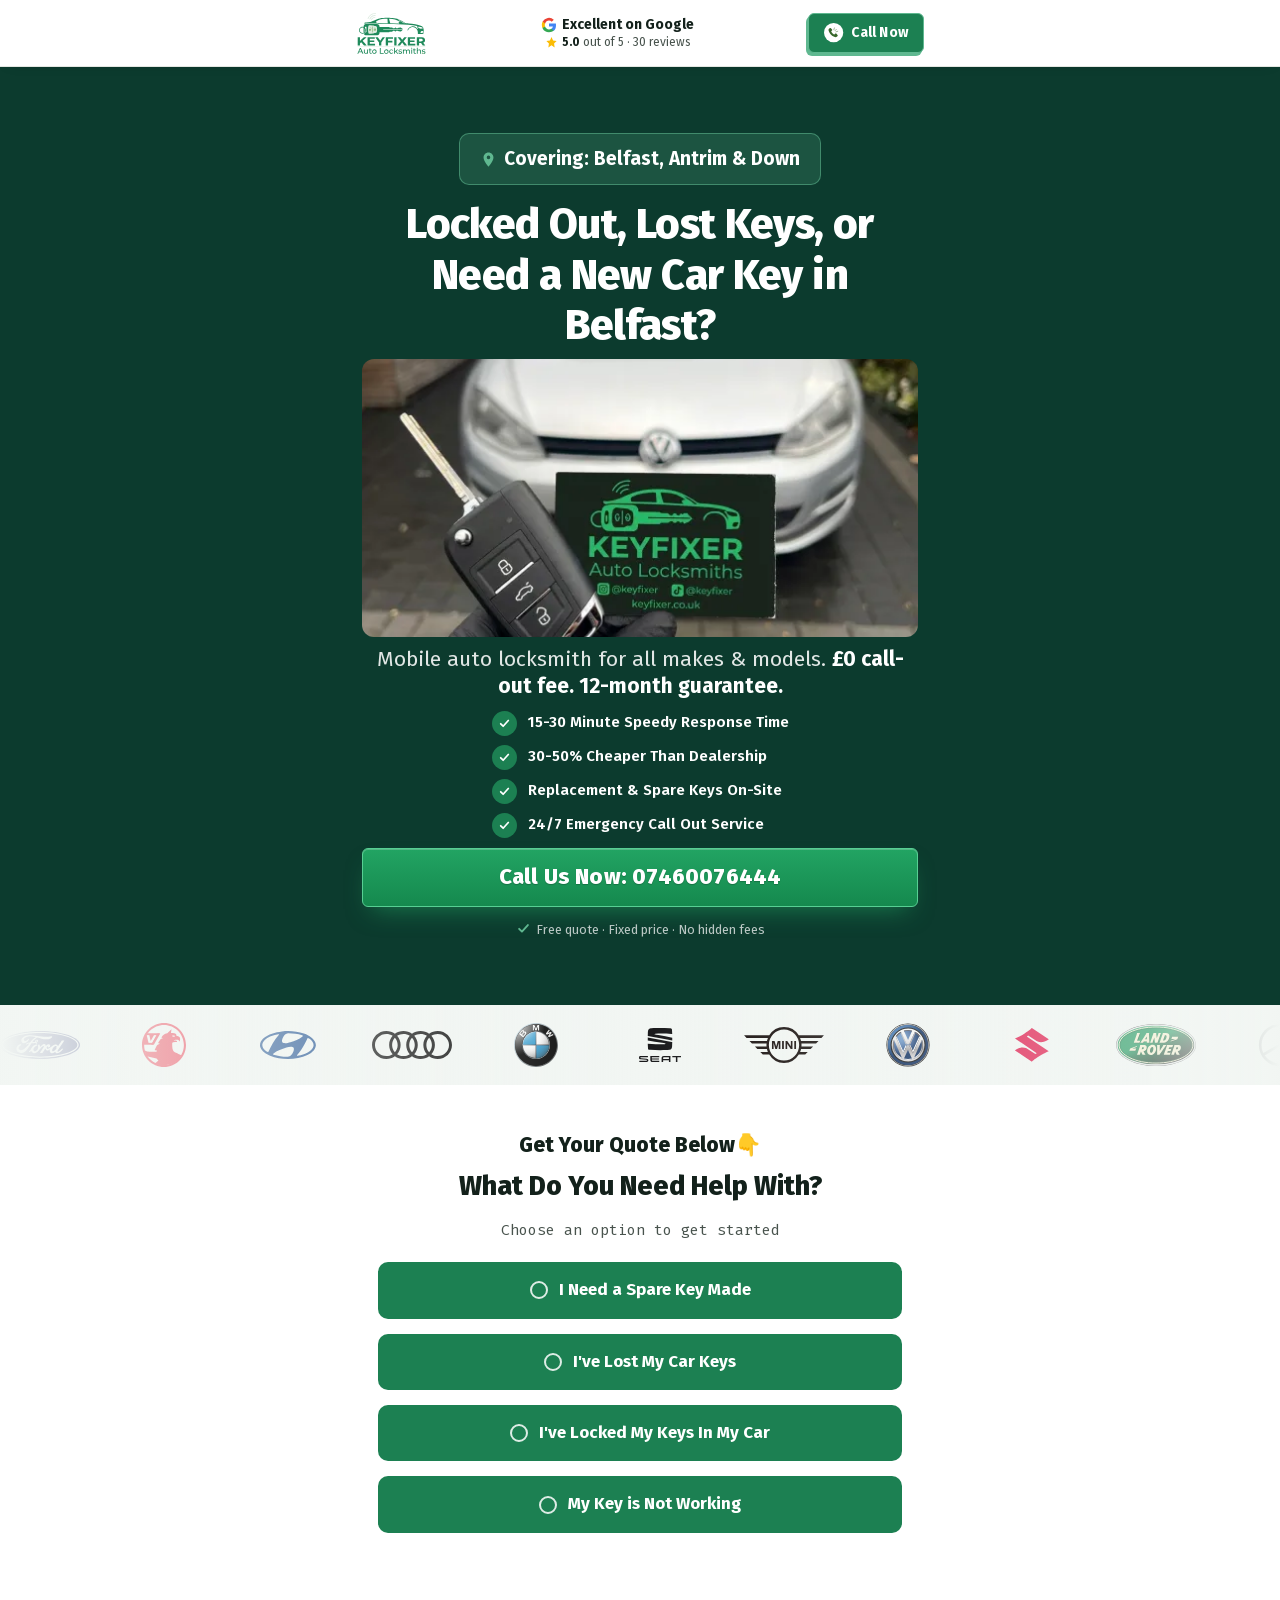
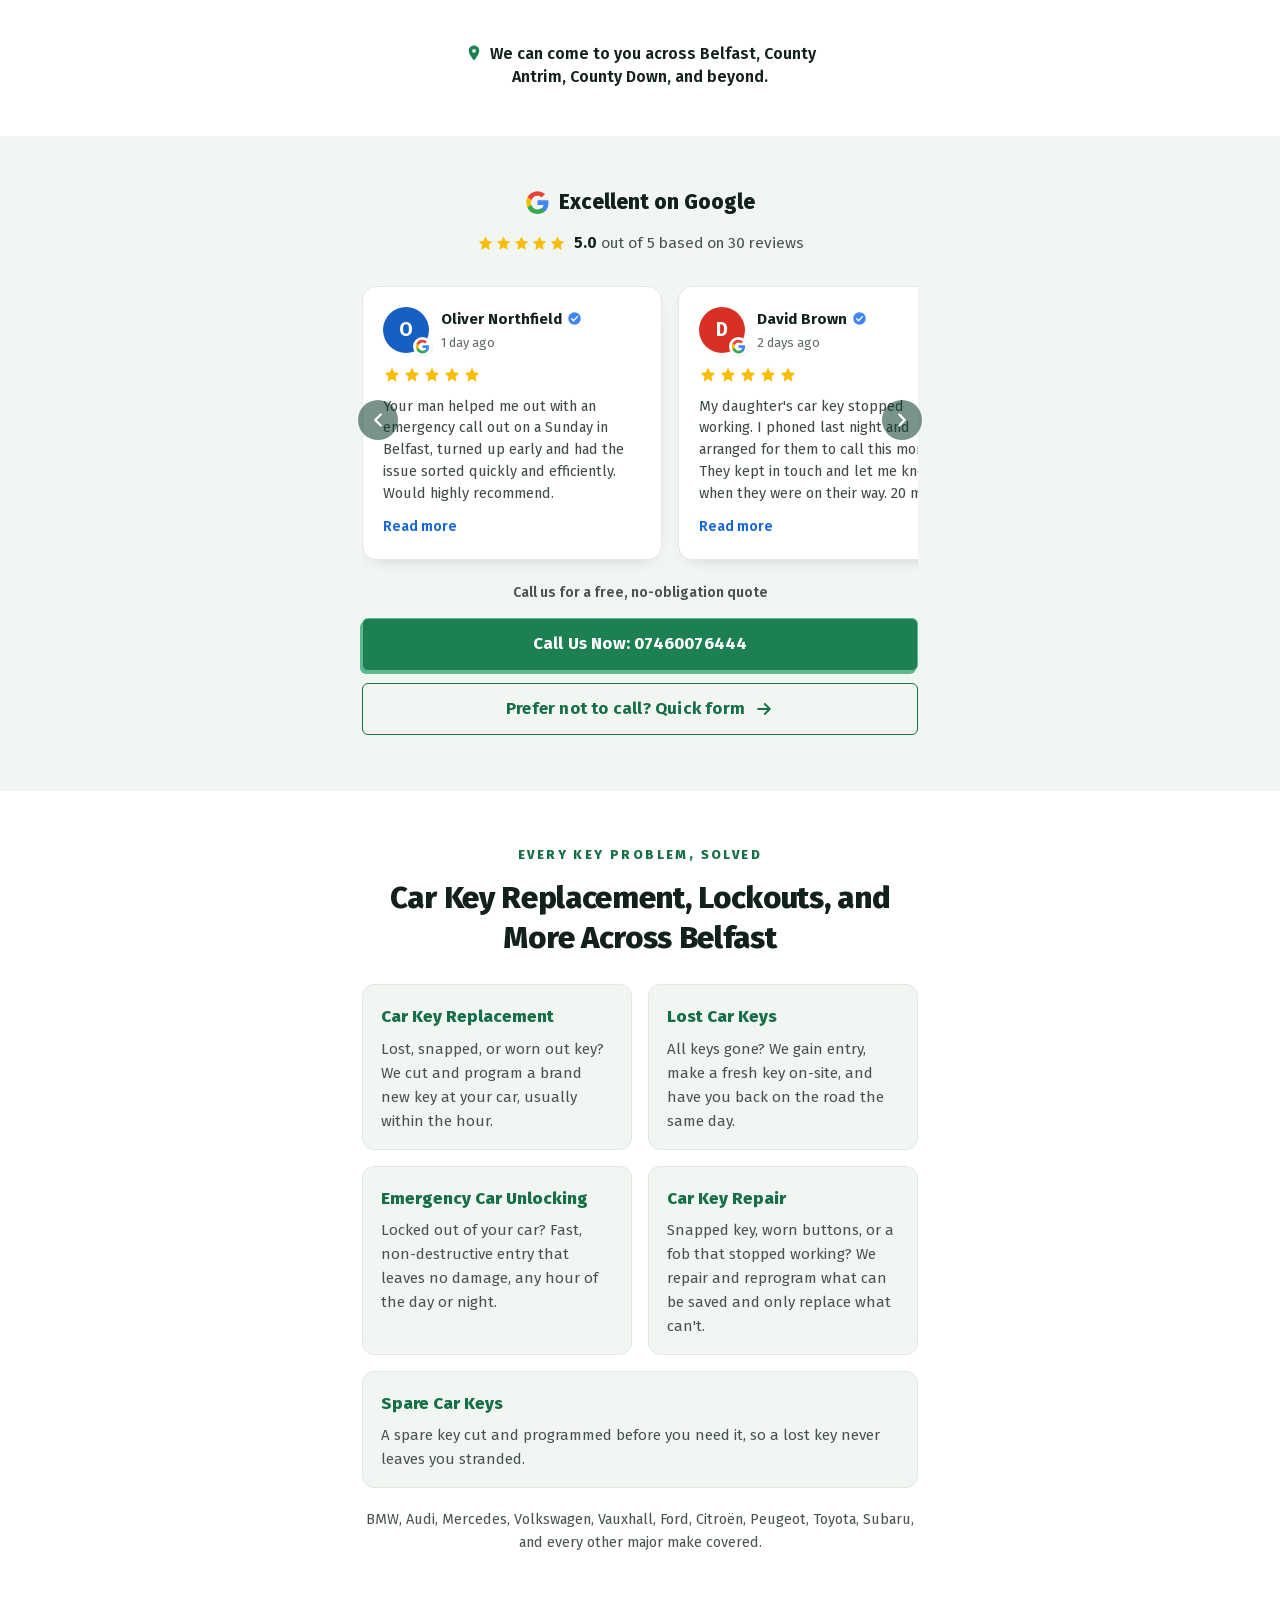
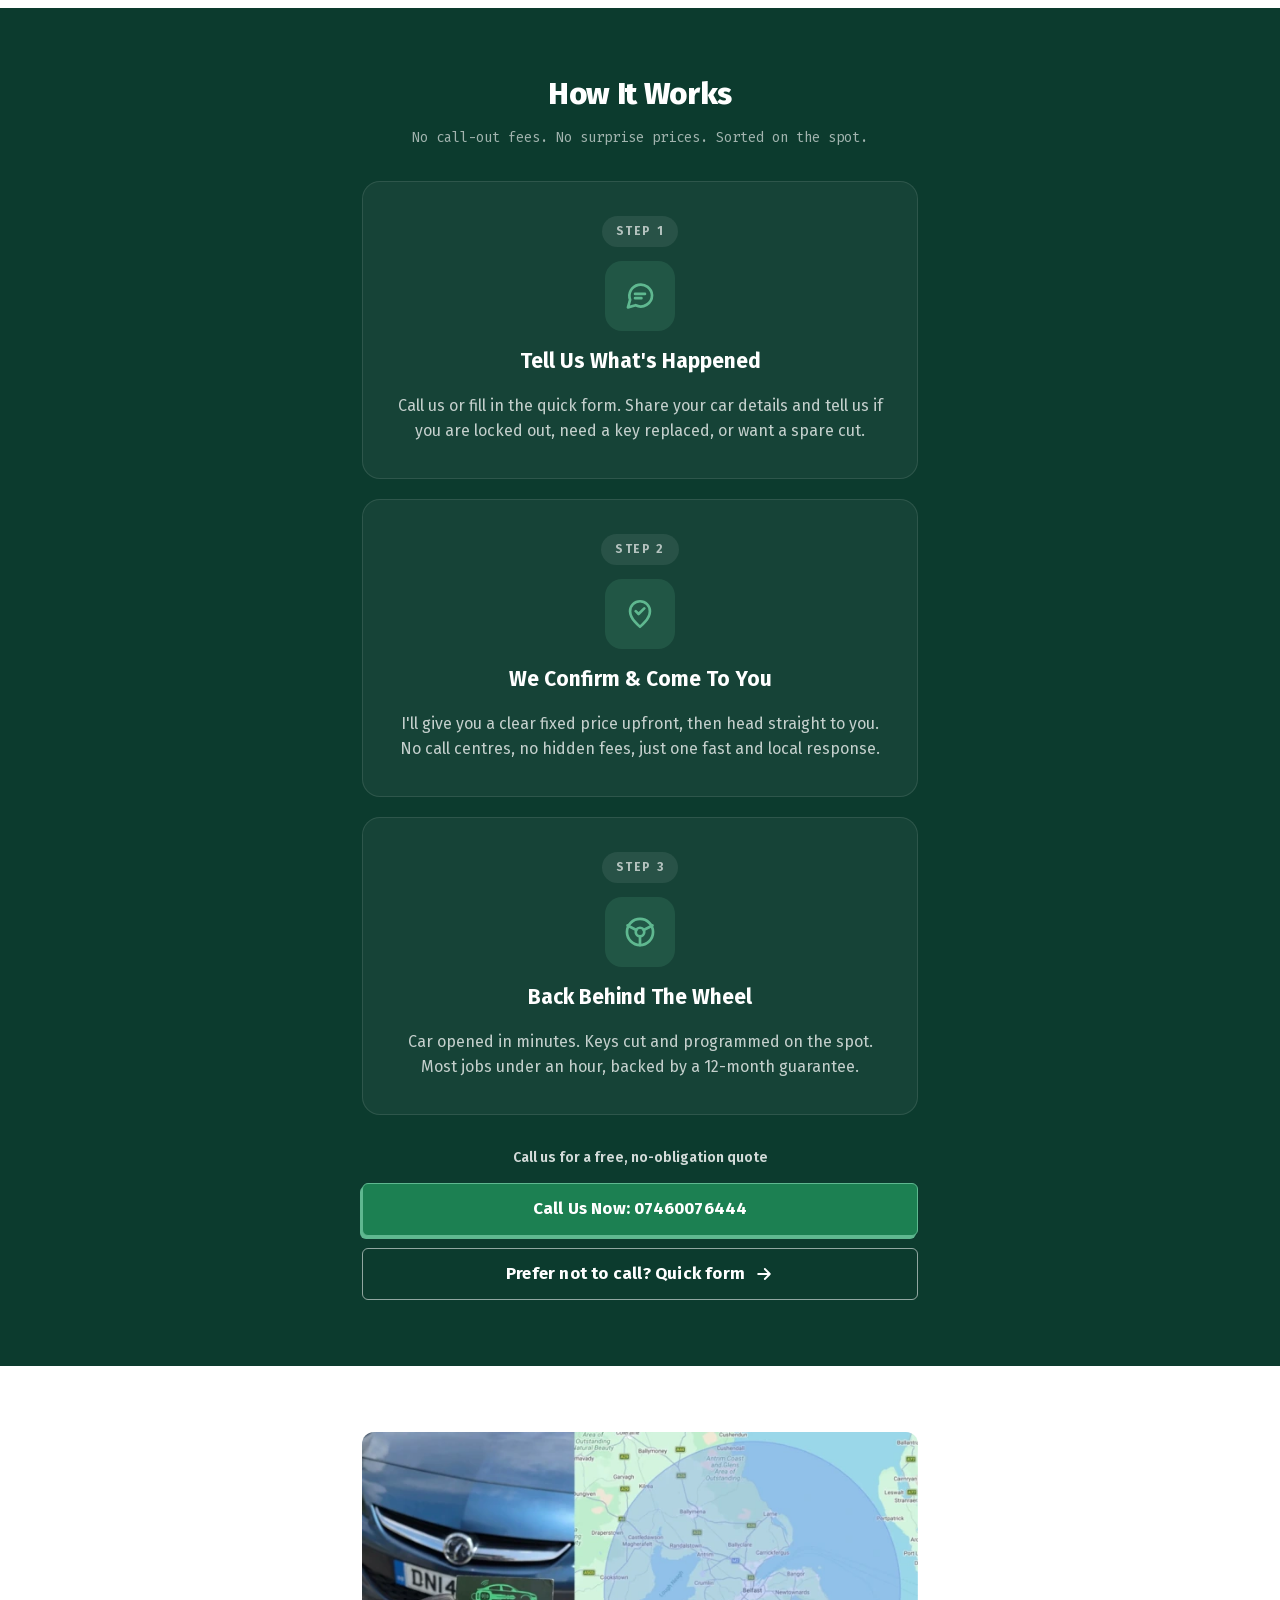
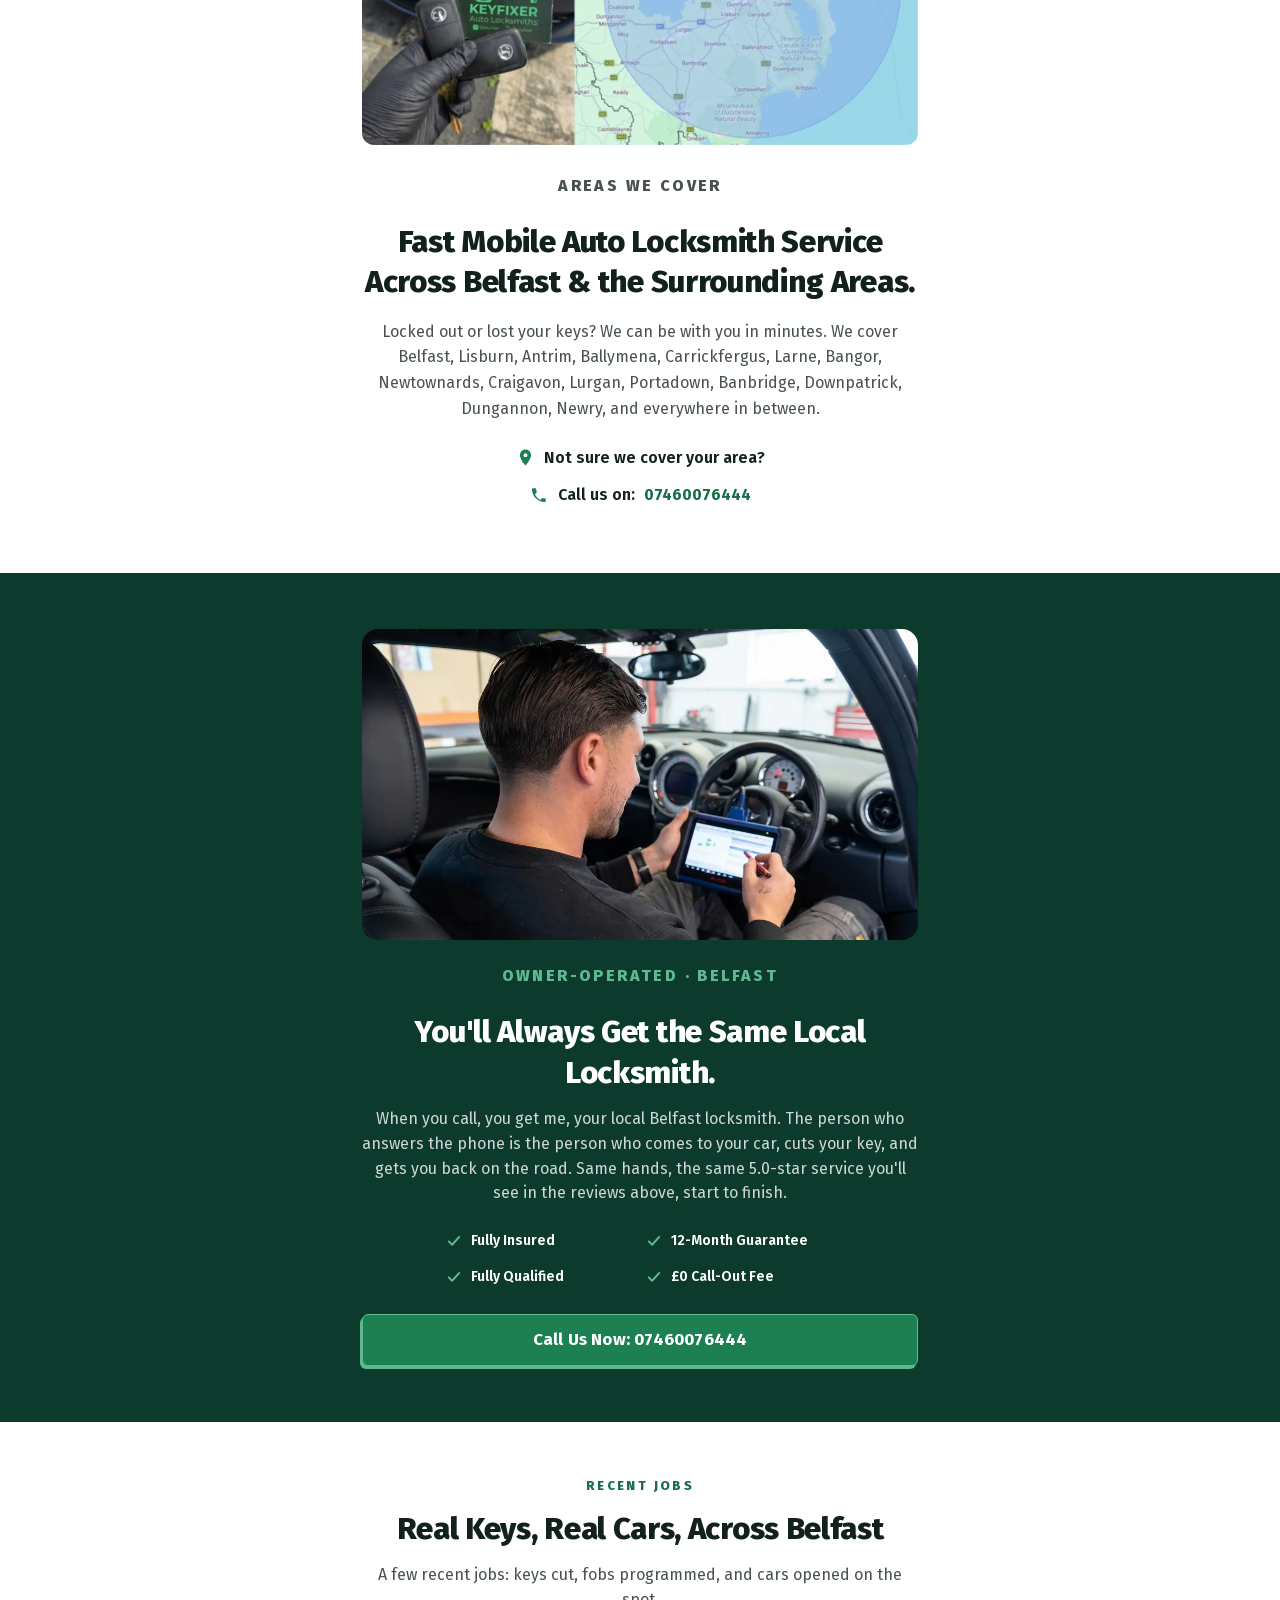
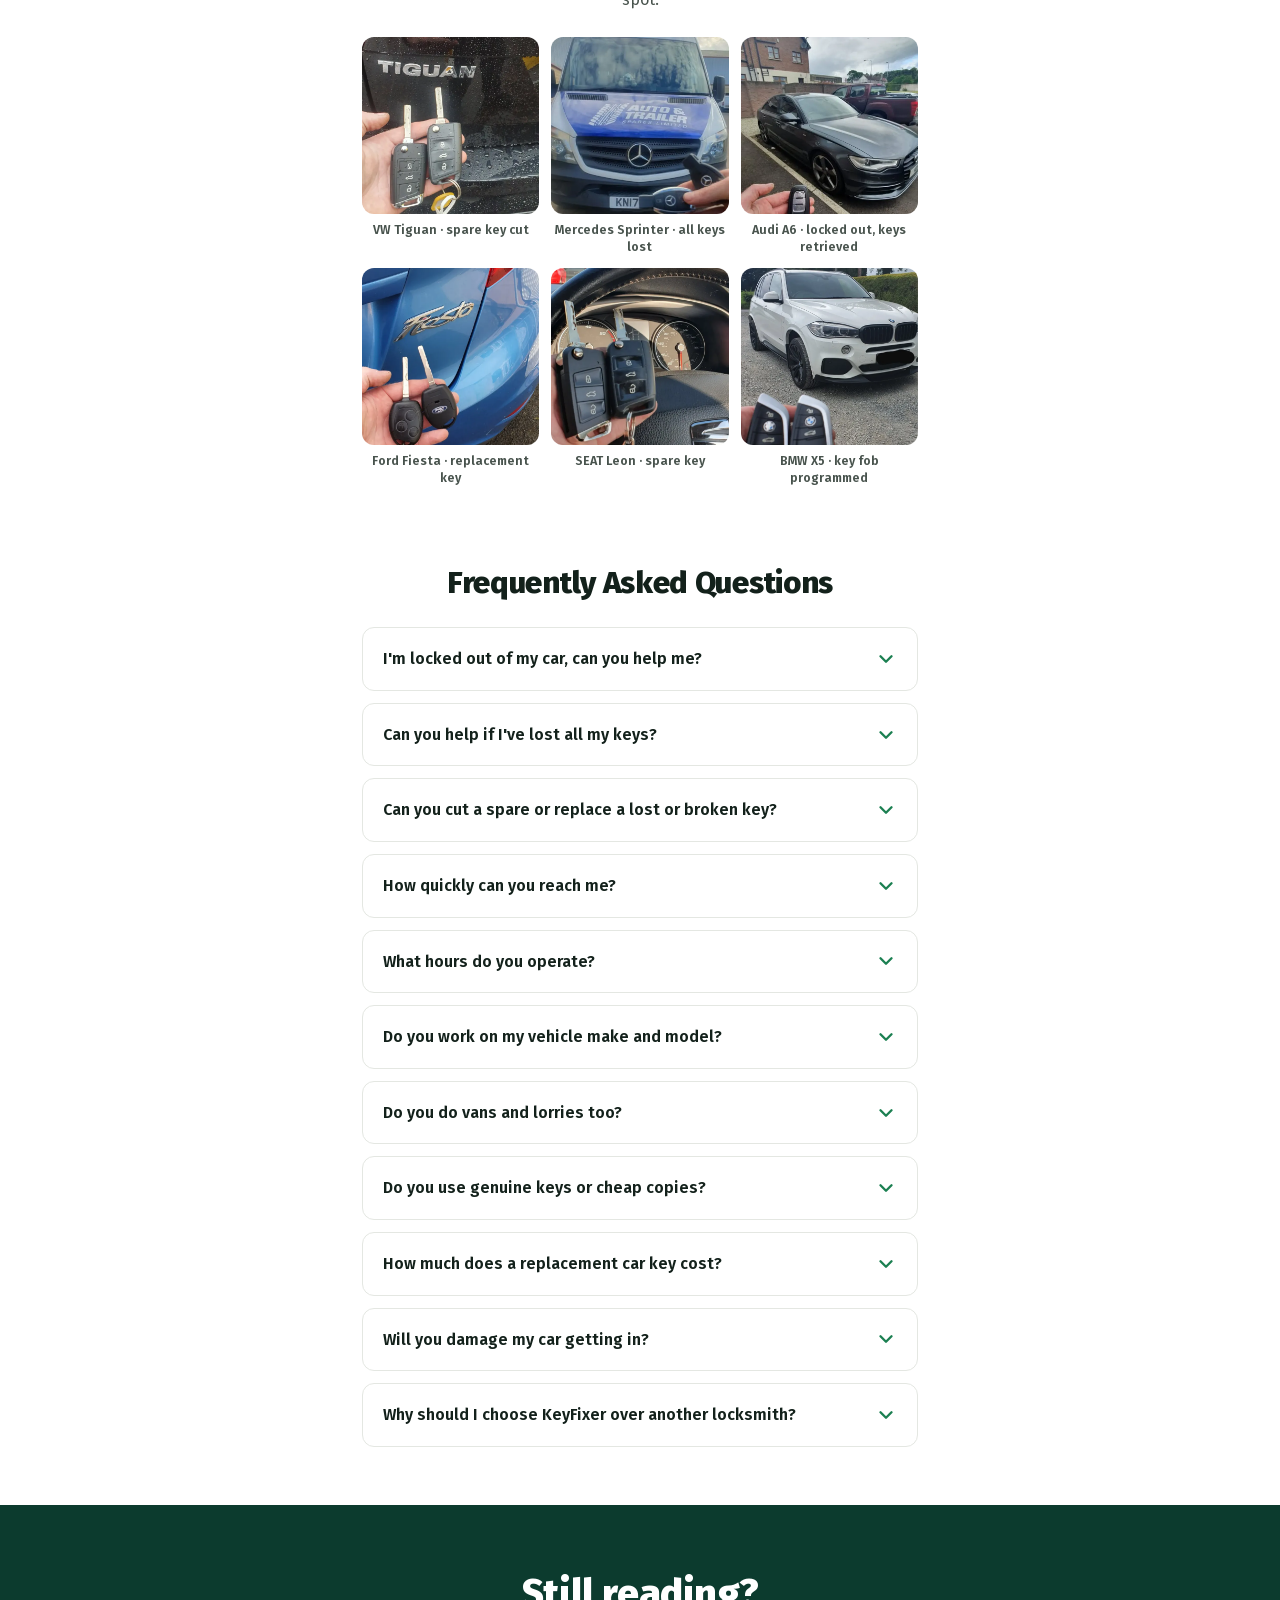
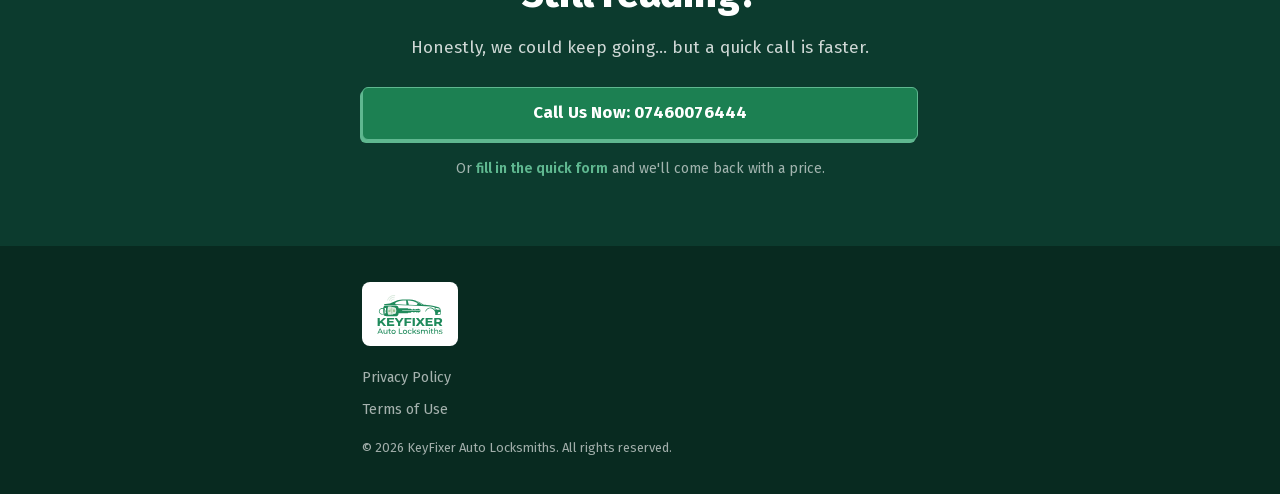
==== commit f7a64017: "Pill back to "Covering: Belfast, Antrim & Down" for the mid-radius circle The settled targeting (~35" ====
--- a/index.html
+++ b/index.html
@@ -501,7 +501,7 @@
     <div class="container">
       <span class="eyebrow-pill">
         <svg viewBox="0 0 24 24" fill="currentColor" aria-hidden="true"><path d="M12 2C8.13 2 5 5.13 5 9c0 5.25 7 13 7 13s7-7.75 7-13c0-3.87-3.13-7-7-7Zm0 9.5A2.5 2.5 0 1 1 12 6.5a2.5 2.5 0 0 1 0 5Z"/></svg>
-        Covering: Belfast &amp; Surrounding
+        Covering: Belfast, Antrim &amp; Down
       </span>
 
       <h1>Locked Out, Lost Keys, or Need a New Car Key in Belfast?</h1>
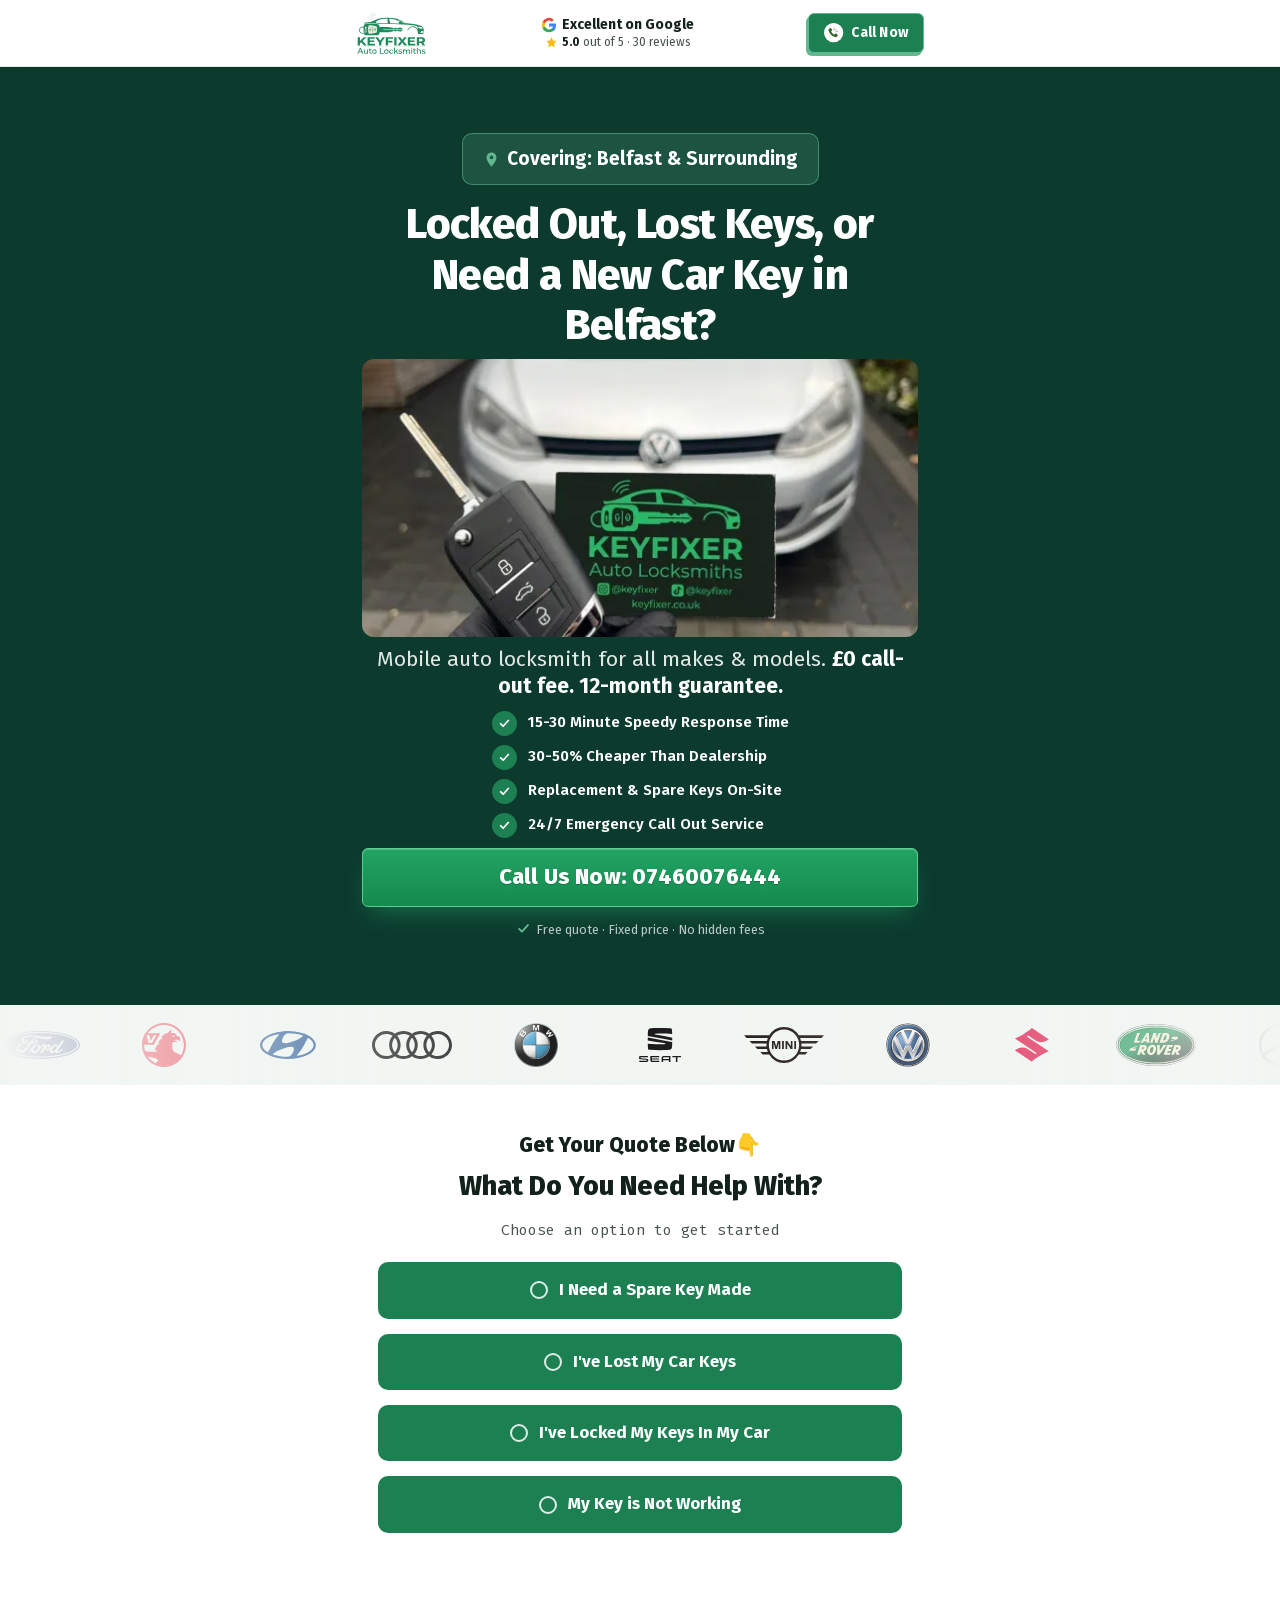
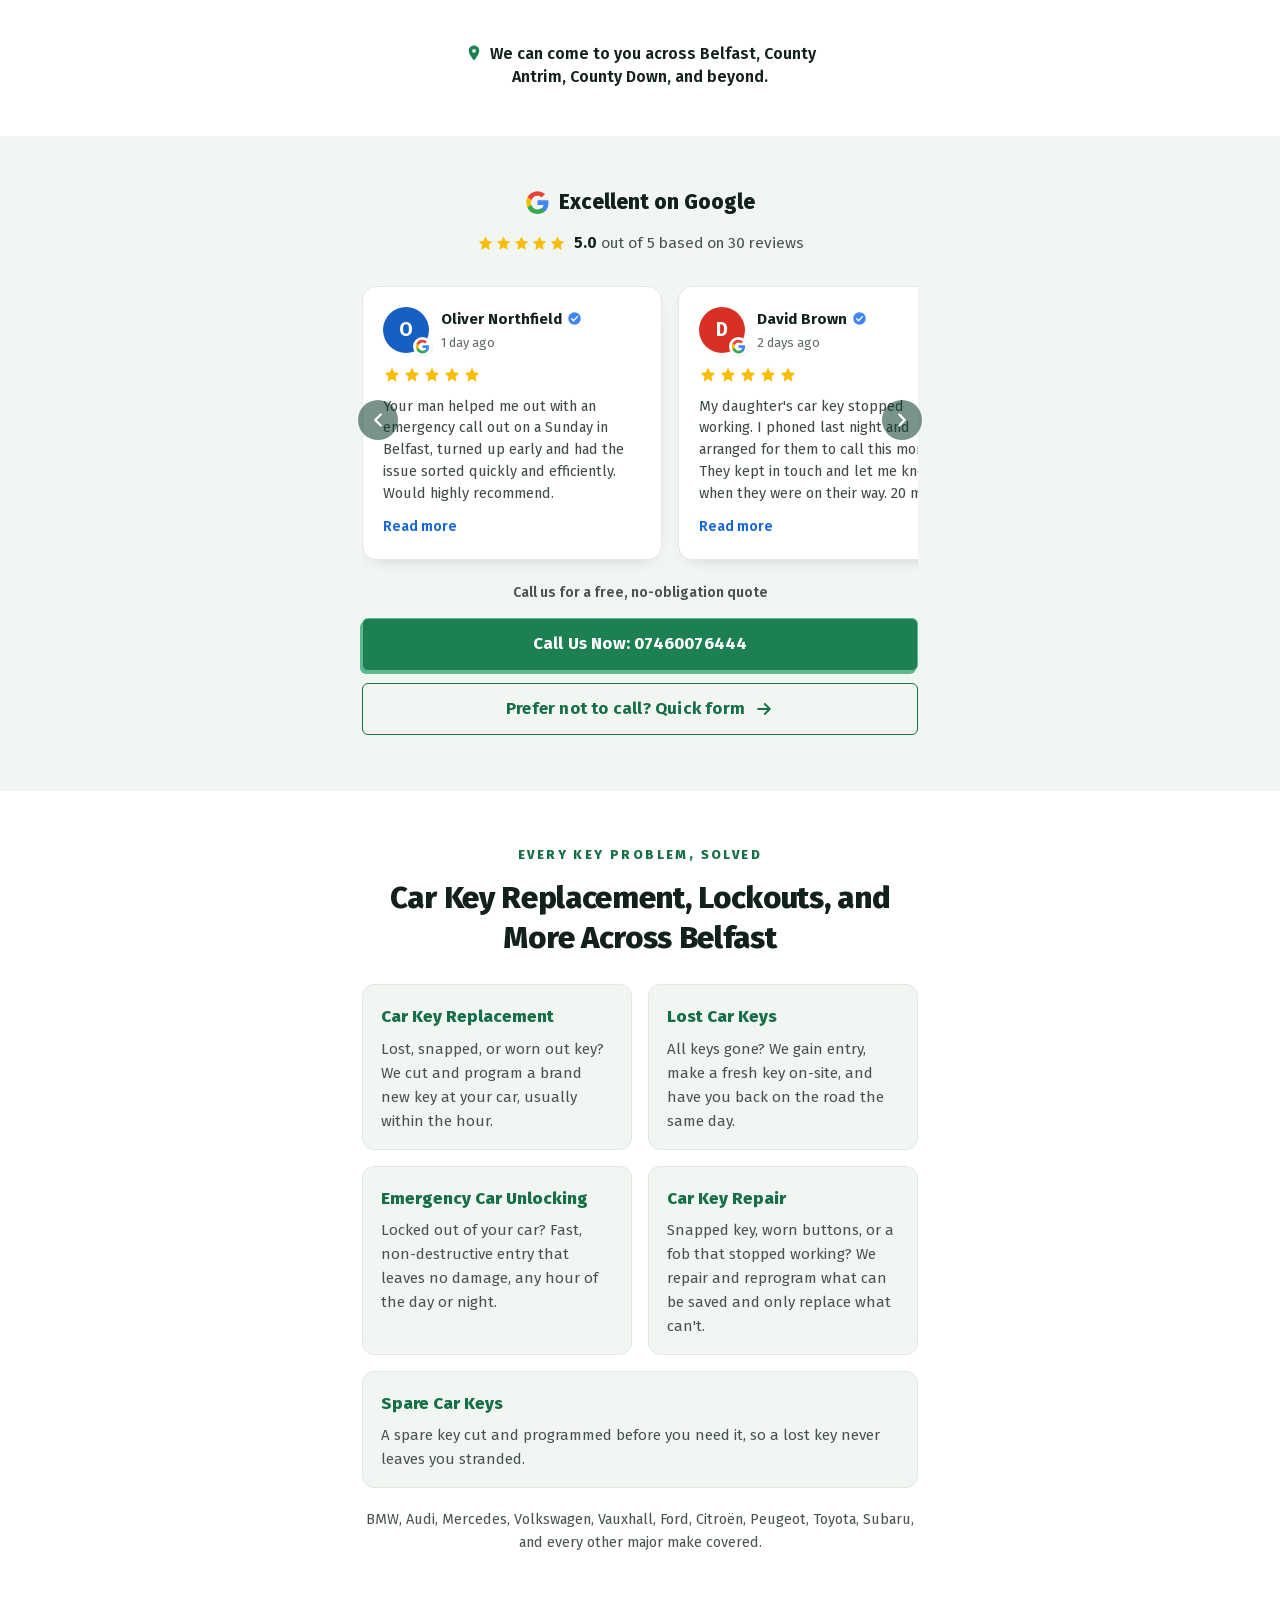
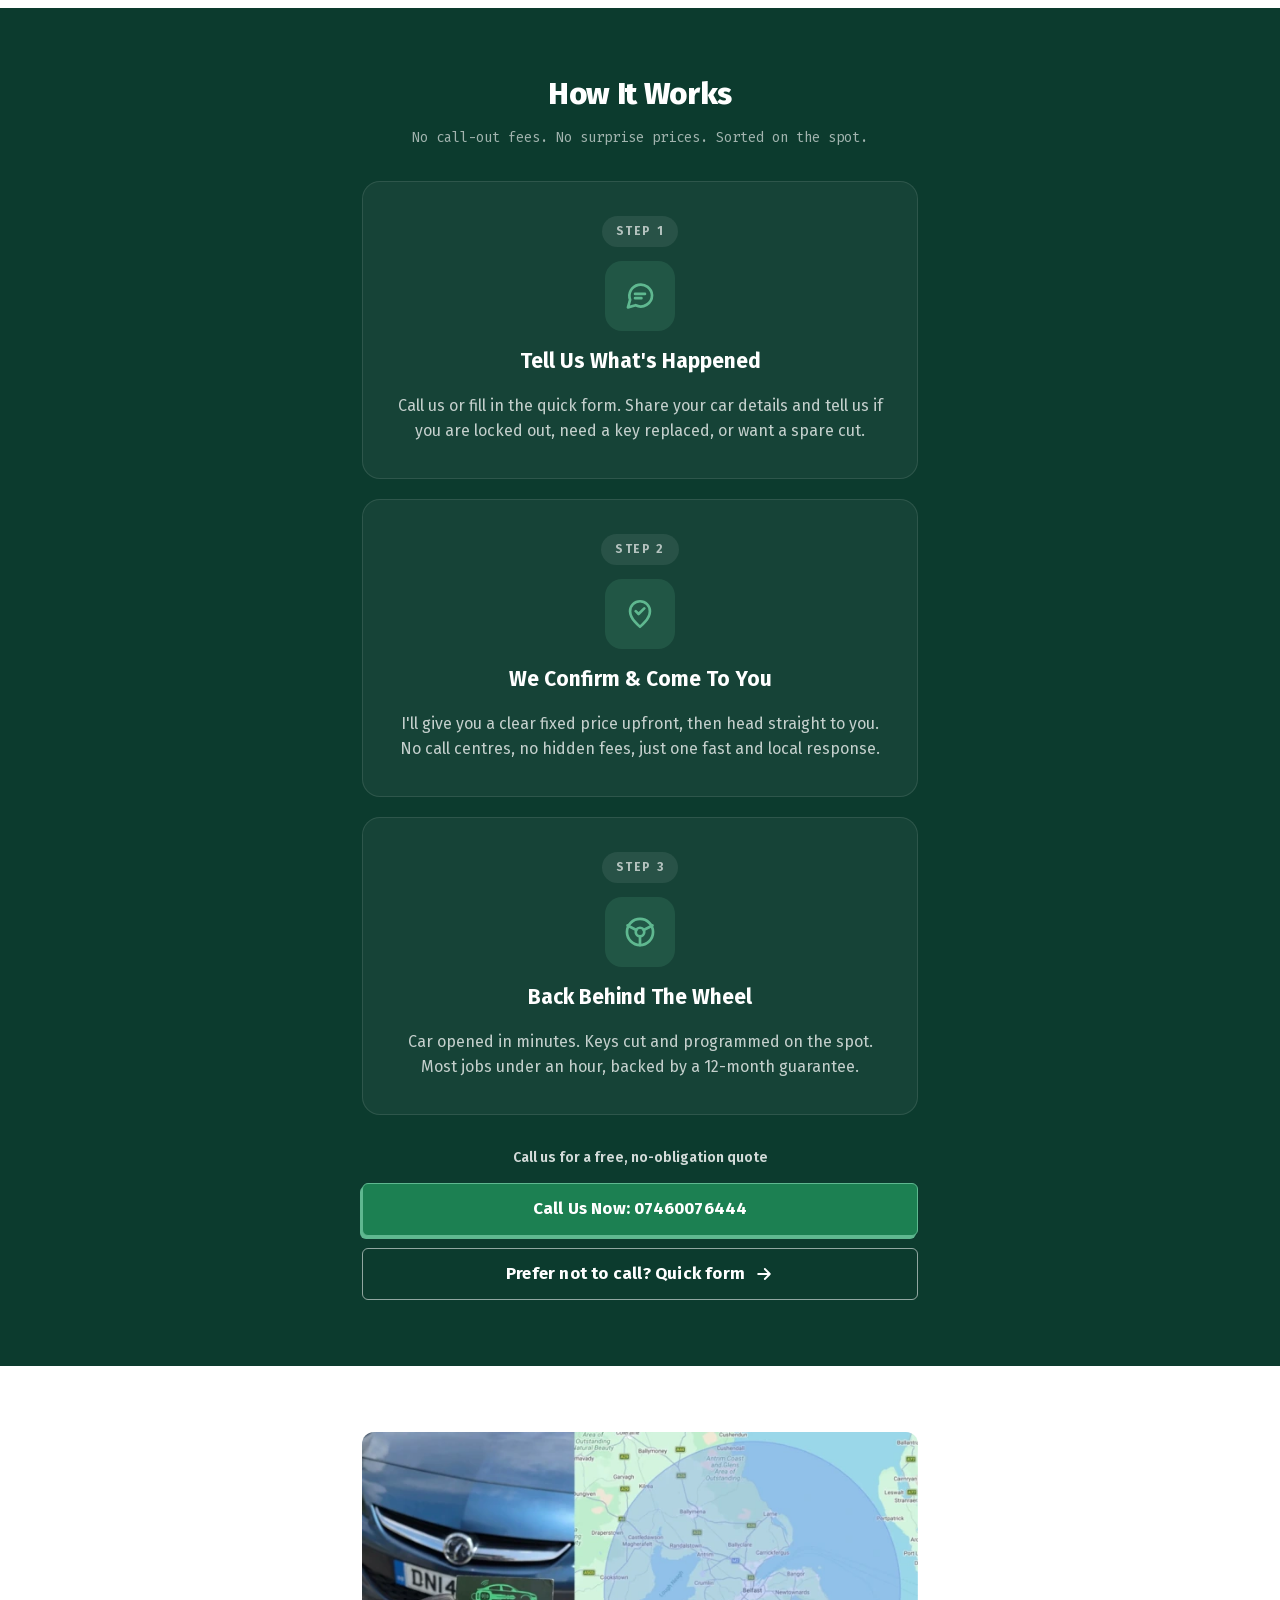
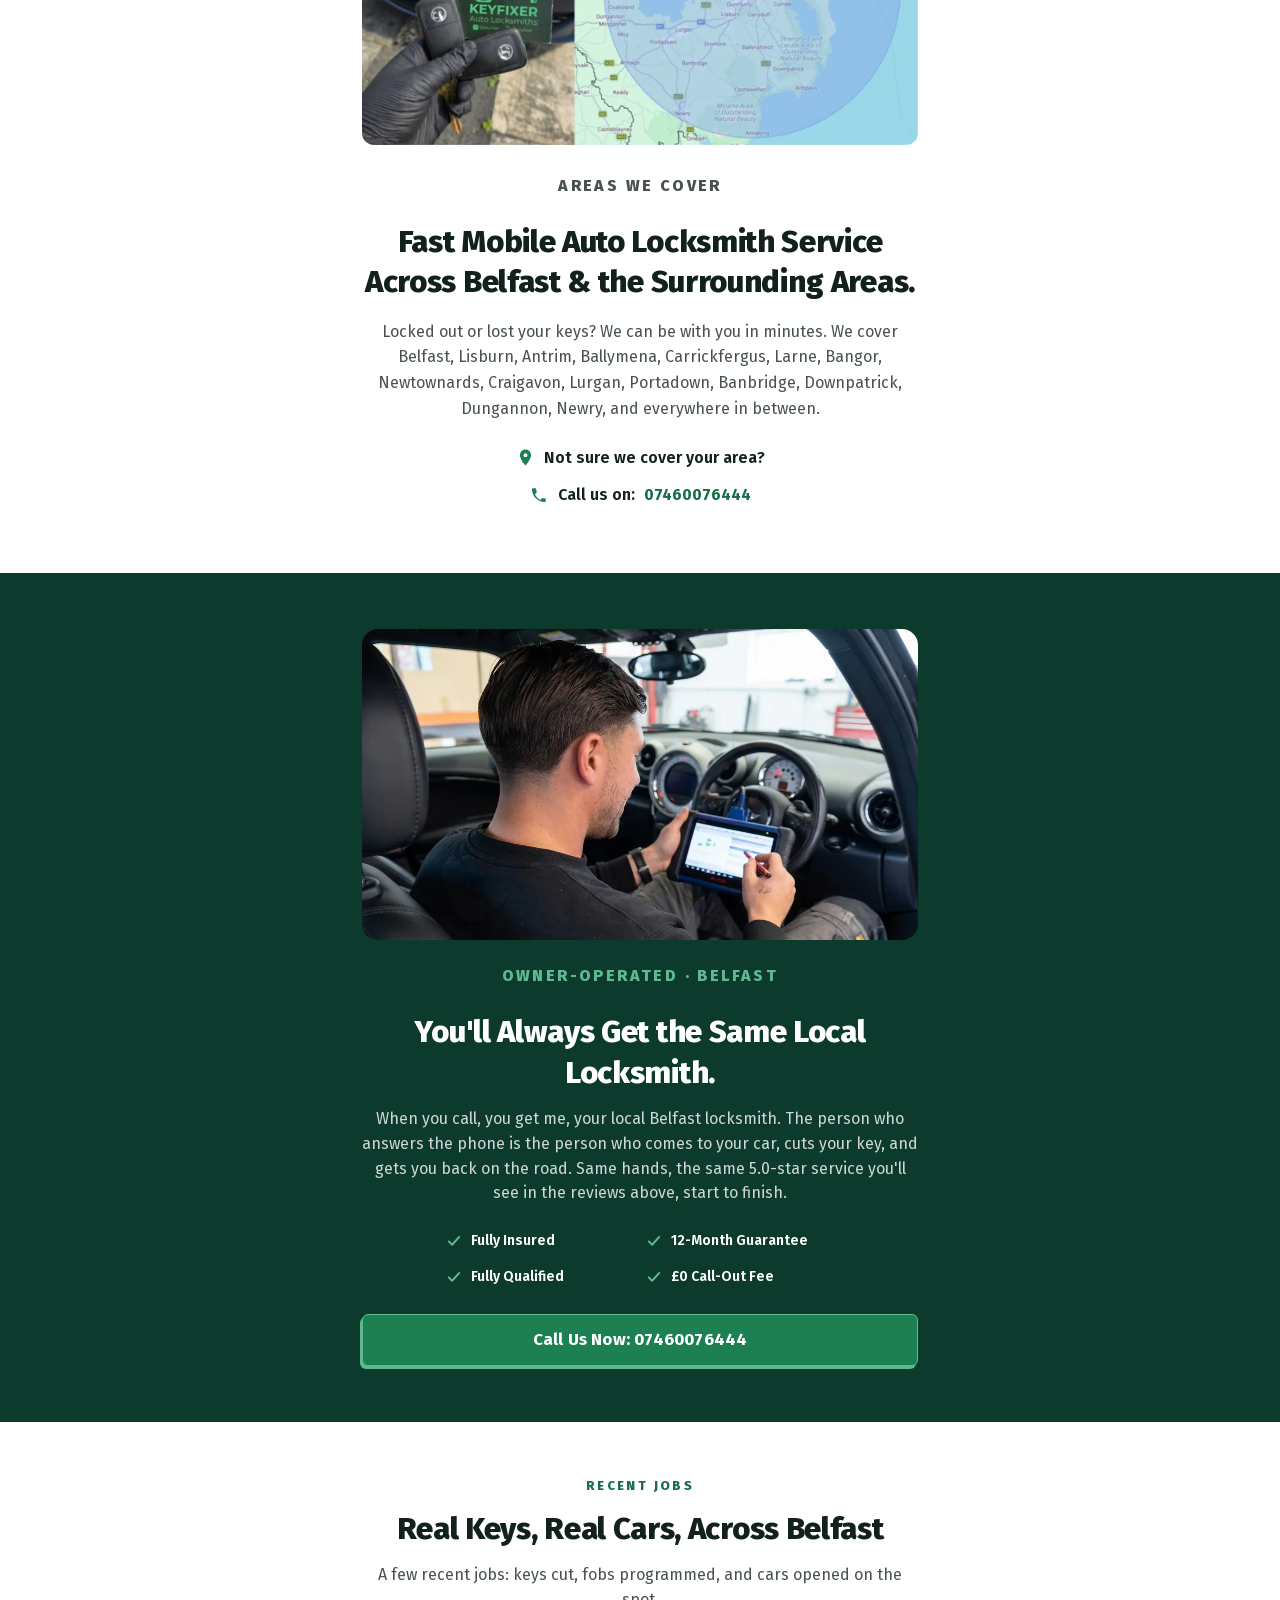
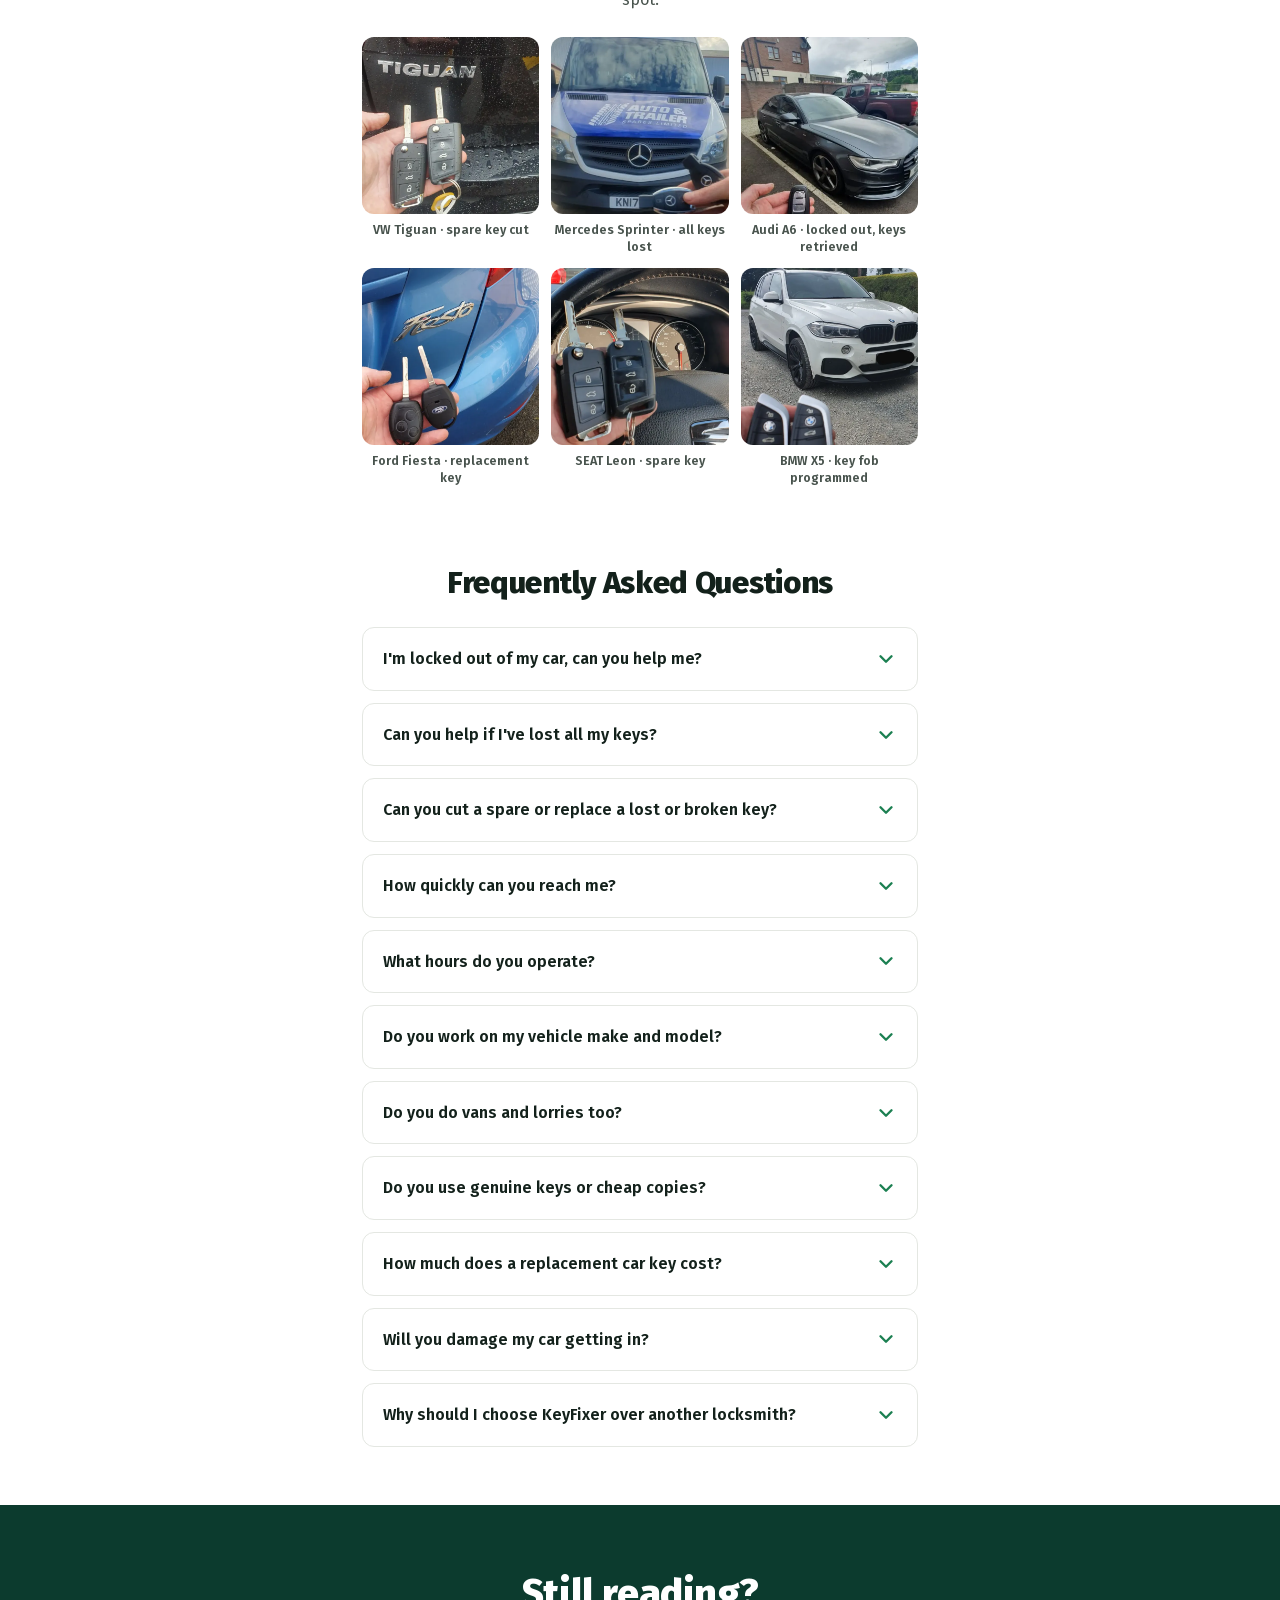
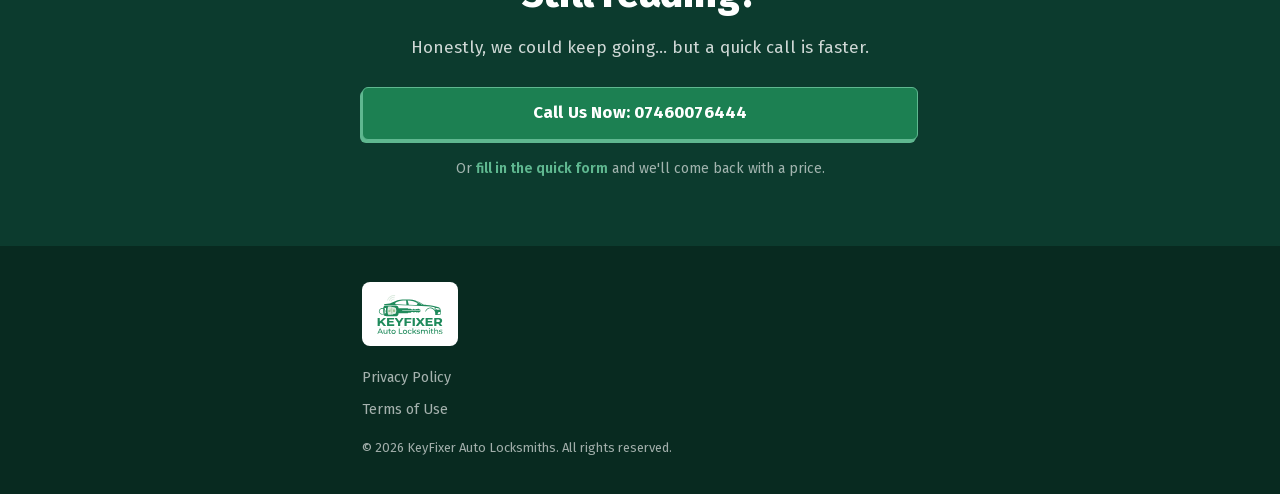
==== commit ca27e69d: "Settle the pill on "Covering: Belfast & Surrounding" Deliberately vague: an elastic label lets edge-" ====
--- a/index.html
+++ b/index.html
@@ -501,7 +501,7 @@
     <div class="container">
       <span class="eyebrow-pill">
         <svg viewBox="0 0 24 24" fill="currentColor" aria-hidden="true"><path d="M12 2C8.13 2 5 5.13 5 9c0 5.25 7 13 7 13s7-7.75 7-13c0-3.87-3.13-7-7-7Zm0 9.5A2.5 2.5 0 1 1 12 6.5a2.5 2.5 0 0 1 0 5Z"/></svg>
-        Covering: Belfast, Antrim &amp; Down
+        Covering: Belfast &amp; Surrounding
       </span>
 
       <h1>Locked Out, Lost Keys, or Need a New Car Key in Belfast?</h1>
